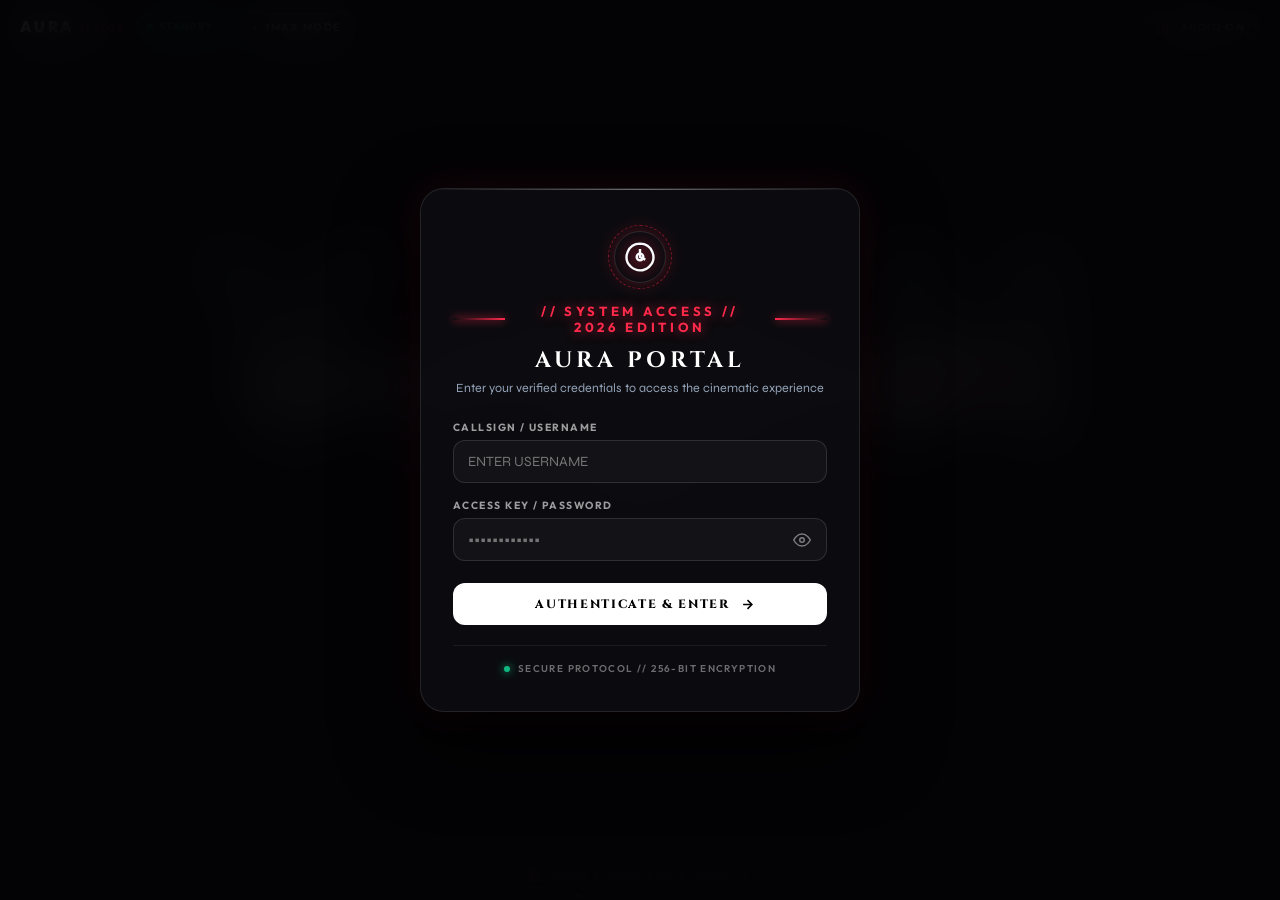
==== templates/index.html @ c71e0f99 "fix(video): preload complete 100% video blob into RAM before playback and add unmuted tap-to-play" ====
<!DOCTYPE html>
<html lang="en">
<head>
    <meta charset="UTF-8">
    <meta name="viewport" content="width=device-width, initial-scale=1.0, maximum-scale=1.0, user-scalable=no, viewport-fit=cover">
    <title>HAPPY BIRTHDAY YASH // NEXT LEVEL UI/UX</title>
    
    <!-- Mobile Status Bar & Fullscreen Meta -->
    <meta name="theme-color" content="#000000">
    <meta name="apple-mobile-web-app-capable" content="yes">
    <meta name="apple-mobile-web-app-status-bar-style" content="black-translucent">
    <meta name="format-detection" content="telephone=no">

    <!-- Cache Control -->
    <meta http-equiv="Cache-Control" content="no-cache, no-store, must-revalidate">
    <meta http-equiv="Pragma" content="no-cache">
    <meta http-equiv="Expires" content="0">

    <!-- Premium Luxury & Cinematic Fonts -->
    <link rel="preconnect" href="https://fonts.googleapis.com">
    <link rel="preconnect" href="https://fonts.gstatic.com" crossorigin>
    <link href="https://fonts.googleapis.com/css2?family=Cinzel+Decorative:wght@700;900&family=Cinzel:wght@600;700;800;900&family=Montserrat:wght@300;400;500;600;700;800;900&family=Outfit:wght@600;700;800;900&family=Space+Grotesk:wght@400;500;600;700&family=Syncopate:wght@400;700&family=Syne:wght@700;800&display=swap" rel="stylesheet">
    <link rel="stylesheet" href="/static/css/style.css?v=4.8">
</head>
<body class="theme-crimson">
    <!-- Theatrical Letterbox Matte Bars (Expands on IMAX Mode) -->
    <div class="imax-matte-top" id="imaxMatteTop"></div>
    <div class="imax-matte-bottom" id="imaxMatteBottom"></div>

    <!-- Cinematic 35mm Analog Film Grain Overlay -->
    <div class="cinematic-grain-overlay"></div>

    <!-- Cinematic VFX Particles Canvas (Floating Embers, Touch Trails, Fireworks & Supernova) -->
    <canvas id="vfxCanvas"></canvas>

    <!-- Dark Vignette & Ambient Spotlight -->
    <div class="ambient-spotlight" id="ambientSpotlight"></div>
    <div class="anamorphic-flare" id="anamorphicFlare"></div>
    <div class="screen-vignette"></div>

    <!-- Supernova Flash Overlay -->
    <div class="supernova-flash" id="supernovaFlash"></div>

    <!-- HEADER CONTROL STRIP -->
    <header class="cinema-header-strip">
        <div class="header-top-row">
            <div class="header-left">
                <div class="cinema-brand">
                    <span class="brand-title">AURA</span>
                    <span class="brand-sub">// 2026</span>
                </div>
                <div class="live-status-pill">
                    <span class="status-dot"></span>
                    <span class="status-text">STANDBY</span>
                </div>
                <button class="cinema-control-btn btn-imax" id="fullscreenBtn" title="Toggle IMAX Theatrical Immersion">
                    <span class="imax-spark">✦</span>
                    <span id="fullscreenLabel">IMAX MODE</span>
                </button>
            </div>

            <div class="header-right">
                <button class="cinema-control-btn btn-audio" id="soundToggleBtn" title="Toggle Cinematic Sound">
                    <span class="sound-wave-icon">
                        <span></span><span></span><span></span><span></span>
                    </span>
                    <span id="soundLabel">AUDIO ON</span>
                </button>
            </div>
        </div>

        <div class="header-center" id="authControls" style="display: none;">
            <div class="user-chip" id="userChip">
                <span class="user-chip-dot"></span>
                <span id="userChipName">YASH</span>
            </div>
            <button class="cinema-control-btn btn-studio" id="adminStudioBtn" style="display: none;" title="Open Yash Studio CMS">
                <span class="pulse-spark">✦</span>
                <span>⚙ STUDIO</span>
            </button>
            <button class="cinema-control-btn btn-view-replies" id="adminViewRepliesBtn" style="display: none;" title="View Glory's Replies with Uploaded Memories">
                <span class="pulse-spark">📬</span>
                <span>REPLIES (<span id="headerRepliesCount">0</span>)</span>
            </button>
            <button class="cinema-control-btn btn-login-logs" id="adminLoginLogsBtn" style="display: none;" title="View Verified Login Activity & Timestamps">
                <span class="pulse-spark">🔒</span>
                <span>LOGINS</span>
            </button>
            <button class="cinema-control-btn btn-feedback-ratings" id="adminFeedbackBtn" style="display: none;" title="View Ratings & Feedback">
                <span class="pulse-spark">★</span>
                <span>RATINGS</span>
            </button>
            <button class="cinema-control-btn btn-reply" id="gloryReplyBtn" style="display: none;" title="Reply to Yash">
                <span class="pulse-spark">💌</span>
                <span>REPLY TO YASH</span>
            </button>
            <button class="cinema-control-btn btn-feedback" id="gloryFeedbackBtn" style="display: none;" title="Rate Experience & Feedback">
                <span class="pulse-spark">★</span>
                <span>FEEDBACK</span>
            </button>
            <div class="presence-radar-badge" id="adminPresenceBadge" style="display: none;" title="Real-time Glory Online Activity">
                <span class="presence-radar-dot"></span>
                <span class="presence-radar-text" id="adminPresenceText">Glory is viewing Chapter 01</span>
            </div>
            <a href="/keepsake" target="_blank" class="cinema-control-btn btn-keepsake" id="adminKeepsakeBtn" style="display: none; text-decoration: none;" title="Export Luxury Printable Storybook">
                <span class="pulse-spark">📖</span>
                <span>KEEPSAKE</span>
            </a>
            <button class="cinema-control-btn btn-logout" id="logoutBtn" title="Log Out">
                <span>⎋ EXIT</span>
            </button>
        </div>
    </header>

    <!-- MAIN SCENE -->
    <main class="scene-container" id="sceneContainer">
        <!-- Giant Matte Graphite Typography (Blazes into golden glory on Supernova!) -->
        <div class="giant-backdrop-text" id="giantBackdrop">
            <span class="giant-word" id="giantWord">YASH</span>
        </div>

        <!-- Foreground High-Impact Cinematic Layer -->
        <div class="foreground-content" id="foregroundContent">
            <!-- Top Cyber Red Trim Accent Line -->
            <div class="cyber-accent-bar">
                <span class="theme-line red-line"></span>
                <span class="cyber-badge" id="topBadgeText">NEXT LEVEL UI / UX</span>
                <span class="theme-line red-line"></span>
            </div>

            <!-- Primary Headline -->
            <h2 class="sub-headline">
                <span class="word" id="headlineWord1">HAPPY</span>
                <span class="word" id="headlineWord2">BIRTHDAY</span>
            </h2>

            <!-- Typing Paragraph Box (Types then smoothly collapses) -->
            <div class="typing-container" id="typingContainer">
                <div class="typed-message-wrapper">
                    <span class="typed-text" id="typedText" data-text="Wishing you a year of limitless innovation, relentless growth, and next-level milestones. Keep pushing the boundaries of excellence, YASH."></span><span class="typing-cursor"></span>
                </div>
                <div class="laser-trim"></div>
            </div>

            <!-- Chapter Journey Stage (With Cinematic Staged Animation) -->
            <div class="chapter-stage" id="chapterStage">
                <!-- Staged Progress Dots (4-Dot Windowed Track with Dynamic Laser Runner Spark) -->
                <div class="backdrop-dots-track-wrap">
                    <button type="button" class="dots-page-nav-btn prev-btn" id="dotsPrevBtn" style="display: none;" title="Previous 4 cards">‹</button>
                    <div class="backdrop-dots-track" id="backdropDots">
                        <div class="track-line-bg"></div>
                        <div class="track-line-active" id="trackLineActive"></div>
                        <div class="track-spark-runner" id="trackSparkRunner"></div>

                        <div class="b-dots-container" id="dotsContainer">
                            <!-- Populated dynamically via JS 4-dot window -->
                            <span class="b-dot active" data-step="0">
                                <span class="b-dot-num">01</span>
                                <span class="b-dot-ripple"></span>
                            </span>
                            <span class="b-dot" data-step="1">
                                <span class="b-dot-num">02</span>
                                <span class="b-dot-ripple"></span>
                            </span>
                            <span class="b-dot" data-step="2">
                                <span class="b-dot-num">03</span>
                                <span class="b-dot-ripple"></span>
                            </span>
                            <span class="b-dot" data-step="3">
                                <span class="b-dot-num">04</span>
                                <span class="b-dot-ripple"></span>
                            </span>
                        </div>
                    </div>
                    <button type="button" class="dots-page-nav-btn next-btn" id="dotsNextBtn" style="display: none;" title="Next 4 cards">›</button>
                </div>
                <div class="dots-page-pill" id="dotsPageIndicator" style="display: none;">01 – 04 / 04</div>

                <!-- Pure Cinematic Chapter Card with Holographic Laser Sheen -->
                <div class="chapter-card-outer" id="cardOuter">
                    <div class="card-holo-sheen" id="cardHoloSheen"></div>
                    <div class="chapter-card" id="chapterCard">
                        <div class="chapter-meta">
                            <span class="chapter-badge" id="cardStepBadge">// CHAPTER 01</span>
                            <span class="chapter-counter" id="cardStepCounter">01 / 04</span>
                        </div>

                        <!-- Scramble Decoder Title -->
                        <h3 class="chapter-title" id="cardStepTitle" data-original="THE VISIONARY">THE VISIONARY</h3>
                        
                        <p class="chapter-body" id="cardStepBody">
                            Every masterpiece begins with bold vision. Your creativity, relentless drive, and dedication to excellence transform ideas into reality. Keep dreaming big, YASH.
                        </p>

                        <!-- Attached Media Trigger Button (Never auto-plays: click to show image/audio/video) -->
                        <div class="card-media-trigger-wrap" id="cardMediaTriggerWrap" style="display: none;">
                            <button class="btn-card-media" id="cardMediaBtn">
                                <span class="media-btn-pulse"></span>
                                <span class="media-btn-icon" id="cardMediaIcon">👁</span>
                                <span class="media-btn-text" id="cardMediaLabel">SHOW IMAGE</span>
                            </button>
                        </div>

                        <!-- Interactive Supernova Ignite Button (Revealed on Finale Chapter) -->
                        <div class="supernova-ignite-wrap" id="igniteWrap" style="display: none;">
                            <button class="btn-supernova" id="supernovaBtn">
                                <span class="supernova-glow-ring"></span>
                                <span class="supernova-sparkle">✦</span>
                                <span>IGNITE CELEBRATION</span>
                                <span class="supernova-sparkle">✦</span>
                            </button>
                            <button type="button" class="btn-curtain-call" id="curtainCallBtn" title="Play Post-Credits Theatrical Roll">
                                <span>🎬 POST-CREDITS SCENE</span>
                            </button>
                        </div>

                        <!-- Secret Personal Letter Drawer Trigger -->
                        <div class="card-secret-note-wrap" id="cardSecretNoteWrap" style="display: none;">
                            <button type="button" class="btn-card-secret-note" id="cardSecretNoteBtn">
                                <span class="secret-note-icon">📜</span>
                                <span>READ PERSONAL LETTER</span>
                                <span class="secret-note-chevron">▲</span>
                            </button>
                        </div>

                        <!-- Precision Theme Laser Trim -->
                        <div class="laser-trim"></div>

                        <!-- Clean Action Row with Next Button -->
                        <div class="chapter-actions">
                            <button class="btn-step-nav btn-prev" id="prevStepBtn" style="visibility: hidden;">
                                <svg width="14" height="14" viewBox="0 0 24 24" fill="none" stroke="currentColor" stroke-width="2.5"><path d="M19 12H5M12 19l-7-7 7-7"/></svg>
                                <span>Back</span>
                            </button>
                            <button class="btn-step-nav btn-next" id="nextStepBtn">
                                <span id="nextBtnText">Next Chapter</span>
                                <svg width="14" height="14" viewBox="0 0 24 24" fill="none" stroke="currentColor" stroke-width="2.5"><path d="M5 12h14M12 5l7 7-7 7"/></svg>
                            </button>
                        </div>

                        <!-- Dedicated Below-Card Actions for Viewer (Glory) -->
                        <div class="card-reply-trigger-wrap" id="cardReplyTriggerWrap" style="display: none;">
                            <button class="btn-card-reply" id="cardReplyBtn" title="Send a wish or message to Yash about this memory">
                                <span class="reply-sparkle">💌</span>
                                <span id="cardReplyBtnLabel">Reply to Yash on this Memory</span>
                            </button>
                            <button class="btn-card-feedback" id="cardFeedbackBtn" title="Rate this cinematic journey and leave feedback">
                                <span class="reply-sparkle">★</span>
                                <span>Rate Experience</span>
                            </button>
                        </div>
                    </div>
                </div>
            </div>

            <!-- Specs & Details -->
            <div class="cinematic-specs">
                <span class="spec-pill" id="specPill1">CINEMATIC EDITION</span>
                <span class="spec-dot" id="specDot">•</span>
                <span class="spec-pill" id="specPill2">LEVEL 2026</span>
            </div>
        </div>

        <!-- Mobile Touch Interaction Hint -->
        <div class="mobile-touch-hint" id="touchHint">
            <span class="touch-dot"></span>
            <span>TOUCH & DRAG FOR STARDUST</span>
        </div>
    </main>

    <!-- ========================================================================== -->
    <!-- 1. CINEMATIC LOGIN PORTAL MODAL                                            -->
    <!-- ========================================================================== -->
    <div class="portal-overlay" id="loginModal">
        <div class="portal-card" id="loginCard">
            <div class="portal-card-sheen"></div>
            
            <div class="portal-header">
                <div class="biometric-crest">
                    <div class="crest-ring-outer"></div>
                    <div class="crest-ring-inner"></div>
                    <svg class="crest-icon" width="32" height="32" viewBox="0 0 24 24" fill="none" stroke="currentColor" stroke-width="1.8">
                        <path d="M12 2a10 10 0 0 0-7.07 17.07l.07.07A10 10 0 0 0 12 22a10 10 0 0 0 7-2.86l.07-.07A10 10 0 0 0 12 2z"/>
                        <path d="M12 6v6l4 2"/>
                        <circle cx="12" cy="12" r="2.5"/>
                    </svg>
                </div>
                <div class="cyber-accent-bar" style="margin-bottom: 10px;">
                    <span class="theme-line red-line"></span>
                    <span class="cyber-badge">// SYSTEM ACCESS // 2026 EDITION</span>
                    <span class="theme-line red-line"></span>
                </div>
                <h2 class="portal-title">AURA PORTAL</h2>
                <p class="portal-subtitle">Enter your verified credentials to access the cinematic experience</p>
            </div>

            <form id="loginForm" class="portal-form">
                <div class="form-group">
                    <label for="loginUsername">CALLSIGN / USERNAME</label>
                    <div class="input-glow-wrap">
                        <input type="text" id="loginUsername" placeholder="ENTER USERNAME" required autocomplete="username">
                        <span class="input-focus-line"></span>
                    </div>
                </div>

                <div class="form-group">
                    <label for="loginPassword">ACCESS KEY / PASSWORD</label>
                    <div class="input-glow-wrap password-wrap">
                        <input type="password" id="loginPassword" placeholder="••••••••••••" required autocomplete="current-password">
                        <button type="button" class="pwd-toggle-btn" id="pwdToggleBtn" title="Toggle password visibility" tabindex="-1">
                            <svg id="eyeOpenIcon" width="18" height="18" viewBox="0 0 24 24" fill="none" stroke="currentColor" stroke-width="2"><path d="M1 12s4-8 11-8 11 8 11 8-4 8-11 8-11-8-11-8z"/><circle cx="12" cy="12" r="3"/></svg>
                            <svg id="eyeSlashIcon" width="18" height="18" viewBox="0 0 24 24" fill="none" stroke="currentColor" stroke-width="2" style="display: none;"><path d="M17.94 17.94A10.07 10.07 0 0 1 12 20c-7 0-11-8-11-8a18.45 18.45 0 0 1 5.06-5.94M9.9 4.24A9.12 9.12 0 0 1 12 4c7 0 11 8 11 8a18.5 18.5 0 0 1-2.16 3.19m-6.72-1.07a3 3 0 1 1-4.24-4.24M1 1l22 22"/></svg>
                        </button>
                        <span class="input-focus-line"></span>
                    </div>
                </div>

                <div class="form-error-msg" id="loginErrorMsg" style="display: none;"></div>

                <button type="submit" class="btn-portal-submit" id="loginSubmitBtn">
                    <span class="btn-glow-layer"></span>
                    <span>AUTHENTICATE & ENTER</span>
                    <svg width="15" height="15" viewBox="0 0 24 24" fill="none" stroke="currentColor" stroke-width="2.5"><path d="M5 12h14M12 5l7 7-7 7"/></svg>
                </button>
            </form>

            <div class="portal-security-badge">
                <span class="security-dot"></span>
                <span>SECURE PROTOCOL // 256-BIT ENCRYPTION</span>
            </div>
        </div>
    </div>

    <!-- ========================================================================== -->
    <!-- 2. ADMIN STUDIO CMS DRAWER (YASH)                                          -->
    <!-- ========================================================================== -->
    <div class="studio-drawer-backdrop" id="adminDrawerBackdrop">
        <aside class="studio-drawer" id="adminDrawer">
            <div class="studio-drawer-header">
                <div class="drawer-heading">
                    <span class="cyber-badge">// CONTROL STATION</span>
                    <h3 class="studio-title">⚙ YASH ADMIN STUDIO</h3>
                </div>
                <button class="btn-drawer-close" id="adminDrawerCloseBtn" title="Close Studio">✕</button>
            </div>

            <!-- Studio Tabs Navigation -->
            <nav class="studio-nav">
                <button class="studio-tab-btn active" data-tab="tabTexts">
                    <span>General Texts</span>
                </button>
                <button class="studio-tab-btn" data-tab="tabChapters">
                    <span>Dot Cards & Media</span>
                </button>
                <button class="studio-tab-btn" data-tab="tabReplies">
                    <span>Glory's Replies</span>
                    <span class="tab-badge-counter" id="repliesBadgeCount">0</span>
                </button>
                <button class="studio-tab-btn" data-tab="tabLogs">
                    <span>Login History</span>
                    <span class="tab-badge-counter" id="logsBadgeCount">0</span>
                </button>
                <button class="studio-tab-btn" data-tab="tabFeedback">
                    <span>Feedback & Ratings</span>
                    <span class="tab-badge-counter" id="feedbackBadgeCount">0</span>
                </button>
            </nav>

            <div class="studio-tab-content">
                <!-- TAB 1: General Texts -->
                <section class="tab-pane active" id="tabTexts">
                    <form id="adminTextsForm">
                        <div class="form-group">
                            <label>HEADLINE WORD 1</label>
                            <input type="text" id="adminHeadline1" placeholder="HAPPY">
                        </div>
                        <div class="form-group">
                            <label>HEADLINE WORD 2</label>
                            <input type="text" id="adminHeadline2" placeholder="BIRTHDAY">
                        </div>
                        <div class="form-group">
                            <label>GIANT BACKDROP NAME / WORD</label>
                            <input type="text" id="adminGiantWord" placeholder="YASH">
                        </div>
                        <div class="form-group">
                            <label>TOP CYBER BADGE</label>
                            <input type="text" id="adminTopBadge" placeholder="NEXT LEVEL UI / UX">
                        </div>
                        <div class="form-group">
                            <label>TYPEWRITER PARAGRAPH MESSAGE</label>
                            <textarea id="adminTypingText" rows="4" placeholder="Wishing you a year of limitless innovation..."></textarea>
                        </div>
                        <button type="submit" class="btn-studio-save">
                            <span>💾 SAVE SITE TEXTS</span>
                        </button>
                    </form>
                </section>

                <!-- TAB 2: Dot Cards & Media Upload -->
                <section class="tab-pane" id="tabChapters">
                    <div class="chapter-selector-wrapper">
                        <button type="button" class="btn-chapter-nav" id="studioPrevPageBtn" title="Previous 4 cards">‹</button>
                        <div class="chapter-selector-bar" id="chapterSelectorBar">
                            <!-- Populated dynamically via JS: 4 cards at a time -->
                        </div>
                        <button type="button" class="btn-chapter-nav" id="studioNextPageBtn" title="Next 4 cards">›</button>
                        <button type="button" class="btn-add-chapter" id="addChapterBtn" title="Add a new milestone chapter card">
                            <span>+ ADD CARD</span>
                        </button>
                    </div>
                    <div class="studio-page-pill" id="studioPageIndicator">CARDS 01 – 04 / 04</div>

                    <!-- Dedicated Chapter Position & Reorder Panel -->
                    <div class="chapter-reorder-box">
                        <div class="reorder-header">
                            <div class="reorder-title">
                                <span class="reorder-icon">⇄</span>
                                <span>MODIFY CARD POSITION / ORDER</span>
                            </div>
                            <span class="reorder-status-badge" id="reorderCurrentBadge">CURRENT: POSITION 01</span>
                        </div>
                        <p class="reorder-desc">
                            Change this chapter's sequence in the journey (e.g. move Card 04 to Position 07). All intermediate chapters will automatically re-index.
                        </p>
                        <div class="reorder-action-row">
                            <div class="reorder-step-nav-row">
                                <button type="button" class="btn-reorder-step" id="btnMoveCardEarlier" title="Shift 1 position earlier">
                                    ◀ MOVE EARLIER
                                </button>
                                <button type="button" class="btn-reorder-step" id="btnMoveCardLater" title="Shift 1 position later">
                                    MOVE LATER ▶
                                </button>
                            </div>
                            <div class="reorder-target-nav-row">
                                <div class="reorder-select-wrap">
                                    <label for="adminCardTargetPosition">TO:</label>
                                    <select id="adminCardTargetPosition" class="admin-reorder-select">
                                        <!-- Populated dynamically via JS -->
                                    </select>
                                </div>
                                <button type="button" class="btn-reorder-apply" id="btnApplyCardReorder">
                                    <span>⇄ APPLY MOVE</span>
                                </button>
                            </div>
                        </div>
                    </div>

                    <form id="adminChapterForm">
                        <input type="hidden" id="adminCurrentStepIndex" value="0">
                        <div class="form-group">
                            <label>CARD BADGE</label>
                            <input type="text" id="adminCardBadge" placeholder="// CHAPTER 01">
                        </div>
                        <div class="form-group">
                            <label>CARD COUNTER</label>
                            <input type="text" id="adminCardCounter" placeholder="01 / 04">
                        </div>
                        <div class="form-group">
                            <label>CARD TITLE</label>
                            <input type="text" id="adminCardTitle" placeholder="THE VISIONARY">
                        </div>
                        <div class="form-group">
                            <label>CARD BODY MESSAGE</label>
                            <textarea id="adminCardBody" rows="4" placeholder="Card message..."></textarea>
                        </div>
                        <div class="form-group">
                            <label>THEME ACCENT</label>
                            <select id="adminCardTheme">
                                <option value="theme-crimson">Crimson Red (#ff2a4b)</option>
                                <option value="theme-gold">Radiant Gold (#ffd700)</option>
                                <option value="theme-cyan">Electric Cyan (#00f2fe)</option>
                                <option value="theme-aurora">Supernova Aurora (#a855f7)</option>
                                <option value="theme-emerald">Matrix Emerald (#10b981)</option>
                                <option value="theme-amber">Solar Flare Amber (#f97316)</option>
                                <option value="theme-rose">Cosmic Rose (#f43f5e)</option>
                                <option value="theme-ice">Glacial Frost (#38bdf8)</option>
                                <option value="theme-violet">Ultra Violet (#8b5cf6)</option>
                                <option value="theme-silver">Obsidian Platinum (#e2e8f0)</option>
                                <option value="theme-lime">Electric Cyber Lime (#84cc16)</option>
                                <option value="theme-magenta">Cosmic Hyper Magenta (#d946ef)</option>
                                <option value="theme-sunset">Molten Sunset Tangerine (#ff5722)</option>
                                <option value="theme-teal">Deep Aquamarine Teal (#14b8a6)</option>
                                <option value="theme-indigo">Galactic Deep Indigo (#6366f1)</option>
                                <option value="theme-coral">Prismatic Radiant Coral (#fb7185)</option>
                                <option value="theme-mint">Hyper Neon Mint (#2dd4bf)</option>
                                <option value="theme-copper">Molten Imperial Bronze (#d97706)</option>
                            </select>
                            <div class="theme-swatches-grid" id="themeSwatchesGrid" title="Click a color swatch to select theme">
                                <button type="button" class="theme-swatch-btn" data-theme="theme-crimson" style="--swatch-color:#ff2a4b;" title="Crimson Red"></button>
                                <button type="button" class="theme-swatch-btn" data-theme="theme-gold" style="--swatch-color:#ffd700;" title="Radiant Gold"></button>
                                <button type="button" class="theme-swatch-btn" data-theme="theme-cyan" style="--swatch-color:#00f2fe;" title="Electric Cyan"></button>
                                <button type="button" class="theme-swatch-btn" data-theme="theme-aurora" style="--swatch-color:#a855f7;" title="Supernova Aurora"></button>
                                <button type="button" class="theme-swatch-btn" data-theme="theme-emerald" style="--swatch-color:#10b981;" title="Matrix Emerald"></button>
                                <button type="button" class="theme-swatch-btn" data-theme="theme-amber" style="--swatch-color:#f97316;" title="Solar Flare Amber"></button>
                                <button type="button" class="theme-swatch-btn" data-theme="theme-rose" style="--swatch-color:#f43f5e;" title="Cosmic Rose"></button>
                                <button type="button" class="theme-swatch-btn" data-theme="theme-ice" style="--swatch-color:#38bdf8;" title="Glacial Frost"></button>
                                <button type="button" class="theme-swatch-btn" data-theme="theme-violet" style="--swatch-color:#8b5cf6;" title="Ultra Violet"></button>
                                <button type="button" class="theme-swatch-btn" data-theme="theme-silver" style="--swatch-color:#e2e8f0;" title="Obsidian Platinum"></button>
                                <button type="button" class="theme-swatch-btn" data-theme="theme-lime" style="--swatch-color:#84cc16;" title="Electric Cyber Lime"></button>
                                <button type="button" class="theme-swatch-btn" data-theme="theme-magenta" style="--swatch-color:#d946ef;" title="Cosmic Hyper Magenta"></button>
                                <button type="button" class="theme-swatch-btn" data-theme="theme-sunset" style="--swatch-color:#ff5722;" title="Molten Sunset Tangerine"></button>
                                <button type="button" class="theme-swatch-btn" data-theme="theme-teal" style="--swatch-color:#14b8a6;" title="Deep Aquamarine Teal"></button>
                                <button type="button" class="theme-swatch-btn" data-theme="theme-indigo" style="--swatch-color:#6366f1;" title="Galactic Deep Indigo"></button>
                                <button type="button" class="theme-swatch-btn" data-theme="theme-coral" style="--swatch-color:#fb7185;" title="Prismatic Radiant Coral"></button>
                                <button type="button" class="theme-swatch-btn" data-theme="theme-mint" style="--swatch-color:#2dd4bf;" title="Hyper Neon Mint"></button>
                                <button type="button" class="theme-swatch-btn" data-theme="theme-copper" style="--swatch-color:#d97706;" title="Molten Imperial Bronze"></button>
                            </div>
                        </div>

                        <!-- Media Attachment Box with Live Visual Preview -->
                        <div class="media-upload-box">
                            <label class="media-box-label">ATTACHED MEDIA (IMAGE / VIDEO / AUDIO)</label>
                            <div class="current-media-status" id="currentMediaStatus">
                                <span class="status-indicator">●</span>
                                <span id="currentMediaText">No media attached</span>
                            </div>

                            <!-- Live In-Editor Media Preview -->
                            <div class="editor-media-preview-wrap" id="editorMediaPreviewWrap" style="display: none;">
                                <div class="editor-preview-frame">
                                    <img id="editorImagePreview" src="" alt="Photo Preview" style="display: none;">
                                    <video id="editorVideoPreview" controls playsinline preload="metadata" style="display: none;"></video>
                                    <div class="editor-audio-preview" id="editorAudioPreviewBox" style="display: none;">
                                        <span class="audio-note-icon">♫</span>
                                        <audio id="editorAudioPreview" controls preload="metadata"></audio>
                                    </div>
                                </div>
                            </div>
                            
                            <div class="upload-actions">
                                <label class="btn-file-picker">
                                    <span>📁 CHOOSE FILE (PHOTO / VIDEO / AUDIO)</span>
                                    <input type="file" id="adminFileInput" accept="image/*,video/*,audio/*" style="display: none;">
                                </label>
                                <button type="button" class="btn-media-remove" id="adminRemoveMediaBtn" style="display: none;">
                                    <span>✕ DETACH MEDIA</span>
                                </button>
                            </div>
                            <div class="upload-progress-bar" id="uploadProgress" style="display: none;">
                                <div class="upload-progress-fill" id="uploadProgressFill"></div>
                            </div>
                        <!-- Canvas Atmosphere Preset -->
                        <div class="form-group">
                            <label for="adminAtmosphereSelect">ATMOSPHERE CANVAS PRESET</label>
                            <select id="adminAtmosphereSelect" class="studio-input">
                                <option value="default">Default (Classic Theatrical Embers)</option>
                                <option value="cosmic">Cosmic (Stardust Trails & Nebulae)</option>
                                <option value="petals">Petals (Falling Rose & Gold Petals)</option>
                                <option value="fireworks">Celebration (Radial Festive Fireworks)</option>
                            </select>
                        </div>

                        <!-- Secret Personal Letter / Reflection -->
                        <div class="form-group">
                            <label for="adminSecretNote">SECRET PERSONAL LETTER / REFLECTION (OPTIONAL)</label>
                            <textarea id="adminSecretNote" class="studio-input" rows="3" placeholder="A hidden heartfelt message revealed when Glory clicks 'Read Personal Letter'..."></textarea>
                        </div>

                        <!-- Special Feature Toggles: Mystery Blur & Draft Mode -->
                        <div class="form-group-checkboxes" style="display: flex; flex-direction: column; gap: 10px; margin-bottom: 18px; padding: 12px 14px; background: rgba(255,255,255,0.03); border: 1px solid rgba(255,255,255,0.08); border-radius: 8px;">
                            <label style="display: flex; align-items: center; gap: 10px; cursor: pointer; font-size: 0.82rem; color: #e2e8f0;">
                                <input type="checkbox" id="adminSecretBlurredCheckbox" style="accent-color: #ffd700; width: 16px; height: 16px;">
                                <span>✨ Enable "Scratch-to-Reveal" Frosted Blur on Media</span>
                            </label>
                            <label style="display: flex; align-items: center; gap: 10px; cursor: pointer; font-size: 0.82rem; color: #e2e8f0;">
                                <input type="checkbox" id="adminDraftCheckbox" style="accent-color: #ffd700; width: 16px; height: 16px;">
                                <span>🔒 Draft Mode (Keep hidden from Glory until published)</span>
                            </label>
                        </div>

                        <div class="chapter-form-actions">
                            <button type="submit" class="btn-studio-save">
                                <span>💾 SAVE CARD</span>
                            </button>
                            <button type="button" class="btn-studio-delete" id="adminDeleteChapterBtn" title="Delete this card">
                                <span>🗑 DELETE CARD</span>
                            </button>
                        </div>
                    </form>
                </section>

                <!-- TAB 3: Glory's Replies Inbox -->
                <section class="tab-pane" id="tabReplies">
                    <div class="replies-header">
                        <span class="cyber-badge">// INBOX</span>
                        <div style="display: flex; gap: 6px;">
                            <button type="button" class="btn-refresh-replies" id="refreshRepliesBtn">↺ REFRESH</button>
                            <button type="button" class="btn-clear-replies" id="drawerClearRepliesBtn" title="Clear all message transmissions">🗑 CLEAR</button>
                        </div>
                    </div>
                    <div class="replies-list" id="adminRepliesList">
                        <div class="empty-replies">Loading messages...</div>
                    </div>
                </section>

                <!-- TAB 4: Login Activity & History -->
                <section class="tab-pane" id="tabLogs">
                    <div class="replies-header">
                        <span class="cyber-badge">// ACCESS LOGS</span>
                        <div style="display: flex; gap: 6px;">
                            <button type="button" class="btn-refresh-replies" id="refreshDrawerLogsBtn">↺ REFRESH</button>
                            <button type="button" class="btn-clear-replies" id="drawerClearLogsBtn" title="Clear all login audit logs">🗑 CLEAR</button>
                        </div>
                    </div>
                    <div class="replies-list" id="drawerLoginLogsList">
                        <div class="empty-replies">Loading login logs...</div>
                    </div>
                </section>

                <!-- TAB 5: 5-Star Feedback & Question Manager -->
                <section class="tab-pane" id="tabFeedback">
                    <div class="replies-header">
                        <span class="cyber-badge">// VIEWER RATINGS & FEEDBACK</span>
                        <button type="button" class="btn-refresh-replies" id="refreshDrawerFeedbackBtn">↺ REFRESH</button>
                    </div>

                    <!-- Active Question & Question Creator -->
                    <div style="margin-bottom: 18px; background: rgba(255,255,255,0.03); border: 1px solid rgba(255,255,255,0.08); border-radius: 12px; padding: 14px;">
                        <label style="font-family: var(--font-tech); font-size: 0.65rem; color: #f59e0b; font-weight: 700; letter-spacing: 0.12em; display: block; margin-bottom: 6px;">
                            CURRENT ACTIVE QUESTION FOR VIEWER
                        </label>
                        <div id="drawerActiveQuestionText" style="font-family: var(--font-heading); font-size: 0.88rem; color: #fff; margin-bottom: 14px; font-weight: 600; line-height: 1.4;">
                            Loading active question...
                        </div>

                        <form id="adminNewQuestionForm">
                            <div class="form-group" style="margin-bottom: 8px;">
                                <label style="font-size: 0.62rem; color: rgba(255,255,255,0.5);">CREATE / UPDATE VIEWER QUESTION</label>
                                <input type="text" id="adminNewQuestionInput" placeholder="e.g. How much did you enjoy this surprise?" required>
                            </div>
                            <button type="submit" class="btn-post-question" id="adminPublishQuestionBtn">
                                <span>✦ PUBLISH QUESTION</span>
                            </button>
                        </form>
                    </div>

                    <!-- Feedback Stats Overview -->
                    <div class="feedback-stats-grid" id="drawerFeedbackStats">
                        <div class="feedback-stat-card">
                            <div class="feedback-stat-num" id="drawerAvgRating">0.0 ★</div>
                            <div class="feedback-stat-label">AVERAGE RATING</div>
                        </div>
                        <div class="feedback-stat-card">
                            <div class="feedback-stat-num" id="drawerTotalFeedbackCount">0</div>
                            <div class="feedback-stat-label">TOTAL RATINGS</div>
                        </div>
                    </div>

                    <div class="replies-list" id="drawerFeedbackList">
                        <div class="empty-replies">Loading feedback submissions...</div>
                    </div>
                </section>
            </div>
        </aside>
    </div>

    <!-- ========================================================================== -->
    <!-- 3. GLORY'S WISH & REPLY MODAL                                              -->
    <!-- ========================================================================== -->
    <div class="modal-backdrop" id="replyModal" style="display: none;">
        <div class="modal-box reply-box">
            <div class="portal-card-sheen"></div>
            <div class="modal-header">
                <div class="cyber-accent-bar" style="margin-bottom: 8px;">
                    <span class="theme-line red-line"></span>
                    <span class="cyber-badge">// SECURE TRANSMISSION</span>
                    <span class="theme-line red-line"></span>
                </div>
                <h3 class="modal-title">WISH & REPLY TO YASH</h3>
                <p class="modal-subtitle">Your message will be sent directly to Yash's admin studio</p>
                <button class="btn-modal-close" id="replyModalCloseBtn">✕</button>
            </div>
            
            <form id="gloryReplyForm">
                <div class="form-group">
                    <label>SENDER</label>
                    <input type="text" id="glorySenderName" value="Glory" readonly class="input-readonly">
                </div>
                <div class="form-group reply-card-context-wrap" id="replyCardContextWrap" style="display: none;">
                    <label>REGARDING MILESTONE</label>
                    <div class="reply-context-pill">
                        <span class="context-tag" id="replyContextTag">// CHAPTER 01</span>
                        <span class="context-title" id="replyContextTitle">THE VISIONARY</span>
                    </div>
                    <input type="hidden" id="gloryChapterIndex" value="">
                    <input type="hidden" id="gloryChapterTitle" value="">
                </div>
                <div class="form-group">
                    <label>YOUR BIRTHDAY WISH / MESSAGE FOR YASH</label>
                    <textarea id="gloryMessageText" rows="4" placeholder="Write your heartfelt message, memory, or wish for Yash here..." required></textarea>
                </div>

                <!-- Voice Note Audio Recorder -->
                <div class="voice-note-recorder-panel" id="voiceRecorderPanel">
                    <div class="voice-recorder-header">
                        <span>🎙 VOICE NOTE WISH (OPTIONAL)</span>
                        <span class="voice-duration-label" id="voiceDurationLabel" style="display: none;">00:00</span>
                    </div>
                    <div class="voice-recorder-controls">
                        <button type="button" class="btn-record-voice" id="recordVoiceBtn">
                            <span class="record-pulse-dot"></span>
                            <span id="recordVoiceBtnLabel">Tap to Record Voice Note</span>
                        </button>
                        <button type="button" class="btn-cancel-voice" id="cancelVoiceBtn" style="display: none;">✕ Discard</button>
                    </div>
                    <div class="voice-preview-wrap" id="voicePreviewWrap" style="display: none;">
                        <audio id="voiceAudioPreview" controls class="voice-audio-element"></audio>
                    </div>
                    <input type="hidden" id="gloryVoiceUrl" value="">
                </div>

                <button type="submit" class="btn-portal-submit" id="glorySubmitBtn">
                    <span class="btn-glow-layer"></span>
                    <span>TRANSMIT TO YASH</span>
                    <svg width="15" height="15" viewBox="0 0 24 24" fill="none" stroke="currentColor" stroke-width="2.5"><path d="M22 2L11 13M22 2l-7 20-4-9-9-4 20-7z"/></svg>
                </button>
            </form>
        </div>
    </div>

    <!-- ========================================================================== -->
    <!-- 4. CINEMA MEDIA LIGHTBOX / PLAYER MODAL                                    -->
    <!-- ========================================================================== -->
    <div class="modal-backdrop media-lightbox-backdrop" id="mediaModal" style="display: none;">
        <div class="modal-box media-lightbox-box">
            <div class="modal-header media-box-header">
                <div class="media-title-group">
                    <span class="cyber-badge" id="mediaBadgeLabel">// MEMORY HIGHLIGHT</span>
                    <h3 class="media-title-text" id="mediaTitleText">CHAPTER MEDIA</h3>
                </div>
                <button class="btn-modal-close" id="mediaModalCloseBtn">✕ CLOSE</button>
            </div>

            <div class="media-viewport" id="mediaViewport">
                <!-- Image Container -->
                <div class="media-pane-image" id="mediaPaneImage" style="display: none;">
                    <!-- Mystery Scratch/Tap-to-Reveal Overlay -->
                    <div class="scratch-reveal-overlay" id="scratchRevealOverlay" style="display: none;">
                        <div class="scratch-reveal-content">
                            <span class="scratch-sparkle-icon">✨</span>
                            <span class="scratch-prompt-title">SURPRISE MEMORY</span>
                            <span class="scratch-prompt-sub">Tap anywhere to reveal</span>
                        </div>
                    </div>
                    <img id="lightboxImage" src="" alt="Memory Photograph">
                </div>

                <!-- Video Container -->
                <div class="media-pane-video" id="mediaPaneVideo" style="display: none;">
                    <!-- Full Video Pre-buffering Progress Overlay -->
                    <div class="video-preload-overlay" id="videoPreloadOverlay" style="display: none;">
                        <div class="video-preload-card">
                            <div class="preload-spinner-ring"></div>
                            <div class="preload-status-title">PRE-LOADING VIDEO MEMORY</div>
                            <div class="preload-progress-track">
                                <div class="preload-progress-fill" id="videoPreloadBar" style="width: 0%;"></div>
                            </div>
                            <div class="preload-stats-row">
                                <span id="videoPreloadPct">0%</span>
                                <span id="videoPreloadBytes">Buffering 100% into memory for zero loading...</span>
                            </div>
                            <button type="button" class="btn-preload-skip" id="videoSkipPreloadBtn">PLAY NOW (STREAMING) ⚡</button>
                        </div>
                    </div>

                    <!-- Tap To Play Overlay (Shown if unmuted autoplay is blocked by browser) -->
                    <button type="button" class="video-tap-to-play" id="videoTapToPlay" style="display: none;">
                        <div class="play-glow-circle">
                            <span class="play-triangle">▶</span>
                        </div>
                        <span class="play-label">CLICK TO PLAY WITH SOUND</span>
                    </button>

                    <video id="lightboxVideo" controls playsinline webkit-playsinline preload="auto">
                        <source id="lightboxVideoSrc" src="" type="video/mp4">
                        Your browser does not support the video tag.
                    </video>
                </div>

                <!-- Audio Container -->
                <div class="media-pane-audio" id="mediaPaneAudio" style="display: none;">
                    <div class="audio-disc-visualizer">
                        <div class="disc-glow-ring"></div>
                        <span class="audio-icon-glyph">♫</span>
                    </div>
                    <h4 class="audio-track-title" id="lightboxAudioTitle">Audio Message</h4>
                    <audio id="lightboxAudio" controls preload="metadata"></audio>
                </div>
            </div>
        </div>
    </div>

    <!-- ========================================================================== -->
    <!-- 5. ADMIN DEDICATED REPLIES & UPLOADED MEMORIES VIEWER MODAL                -->
    <!-- ========================================================================== -->
    <div class="modal-backdrop replies-modal-backdrop" id="adminRepliesModal" style="display: none;">
        <div class="modal-box replies-viewer-box">
            <div class="portal-card-sheen"></div>
            <div class="modal-header replies-viewer-header">
                <div class="media-title-group">
                    <div class="cyber-accent-bar" style="margin-bottom: 6px;">
                        <span class="theme-line red-line"></span>
                        <span class="cyber-badge">// TRANSMISSION LOG // SECURE INBOX</span>
                        <span class="theme-line red-line"></span>
                    </div>
                    <div class="replies-title-row">
                        <h3 class="media-title-text">📬 GLORY'S REPLIES & WISHES</h3>
                        <span class="replies-count-pill" id="repliesCountPill">0 TRANSMISSIONS</span>
                    </div>
                </div>
                <div class="replies-header-actions">
                    <button type="button" class="btn-refresh-replies" id="modalRefreshRepliesBtn" title="Fetch latest incoming transmissions">
                        <span class="btn-spin-icon">↺</span>
                        <span>REFRESH</span>
                    </button>
                    <button type="button" class="btn-clear-replies" id="modalClearRepliesBtn" title="Clear all message transmissions">
                        <span>🗑 CLEAR ALL</span>
                    </button>
                    <button class="btn-modal-close" id="adminRepliesModalCloseBtn">✕</button>
                </div>
            </div>

            <div class="rich-replies-container" id="richRepliesContainer">
                <div class="empty-replies">
                    <div class="radar-scan-box">
                        <div class="radar-sweep"></div>
                        <span class="radar-icon">📡</span>
                    </div>
                    <p class="radar-text">INITIALIZING INBOX SCAN...</p>
                </div>
            </div>
        </div>
    </div>

    <!-- ========================================================================== -->
    <!-- 6. ADMIN DEDICATED LOGIN ACTIVITY & AUDIT VIEWER MODAL                     -->
    <!-- ========================================================================== -->
    <div class="modal-backdrop logs-modal-backdrop" id="adminLogsModal" style="display: none;">
        <div class="modal-box logs-viewer-box">
            <div class="portal-card-sheen"></div>
            <div class="modal-header logs-viewer-header">
                <div class="media-title-group">
                    <div class="cyber-accent-bar" style="margin-bottom: 6px;">
                        <span class="theme-line red-line"></span>
                        <span class="cyber-badge">// SYSTEM SECURITY AUDIT // ACCESS HISTORY</span>
                        <span class="theme-line red-line"></span>
                    </div>
                    <div class="replies-title-row">
                        <h3 class="media-title-text">🔒 CALLSIGN LOGIN SESSIONS</h3>
                        <span class="logs-count-pill" id="logsCountPill">0 SESSIONS</span>
                    </div>
                </div>
                <div class="replies-header-actions">
                    <button type="button" class="btn-refresh-replies" id="modalRefreshLogsBtn" title="Refresh verified login history">
                        <span class="btn-spin-icon">↺</span>
                        <span>REFRESH</span>
                    </button>
                    <button type="button" class="btn-clear-replies" id="modalClearLogsBtn" title="Clear all login audit logs">
                        <span>🗑 CLEAR ALL</span>
                    </button>
                    <button class="btn-modal-close" id="adminLogsModalCloseBtn">✕</button>
                </div>
            </div>

            <div class="login-logs-container" id="loginLogsContainer">
                <div class="empty-replies">
                    <div class="radar-scan-box">
                        <div class="radar-sweep"></div>
                        <span class="radar-icon">📡</span>
                    </div>
                    <p class="radar-text">SCANNING LOGIN SESSIONS...</p>
                </div>
            </div>
        </div>
    </div>

    <!-- ========================================================================== -->
    <!-- 7. GLORY'S 5-STAR FEEDBACK & REVIEW MODAL                                  -->
    <!-- ========================================================================== -->
    <div class="modal-backdrop" id="feedbackModal" style="display: none;">
        <div class="modal-box feedback-box">
            <div class="portal-card-sheen"></div>
            <div class="modal-header">
                <div class="cyber-accent-bar" style="margin-bottom: 8px;">
                    <span class="theme-line red-line"></span>
                    <span class="cyber-badge">// SYSTEM FEEDBACK & RATINGS</span>
                    <span class="theme-line red-line"></span>
                </div>
                <h3 class="modal-title">RATE YOUR EXPERIENCE</h3>
                <p class="modal-subtitle">Your rating will be transmitted directly to Yash's Admin Dashboard</p>
                <button class="btn-modal-close" id="feedbackModalCloseBtn">✕</button>
            </div>

            <!-- Active Question Banner -->
            <div class="feedback-question-banner">
                <span class="banner-label">YASH ASKS YOU:</span>
                <span id="viewerFeedbackQuestionText">How would you rate this cinematic birthday journey and surprise for Yash?</span>
            </div>

            <form id="gloryFeedbackForm">
                <input type="hidden" id="feedbackQuestionId" value="1">
                <input type="hidden" id="selectedStarRating" value="0">

                <!-- 5 Interactive Stars Group (Initially Empty) -->
                <div class="star-rating-container">
                    <div class="star-rating-group" id="starRatingGroup">
                        <button type="button" class="star-btn" data-star="1" title="1 Star">★</button>
                        <button type="button" class="star-btn" data-star="2" title="2 Stars">★</button>
                        <button type="button" class="star-btn" data-star="3" title="3 Stars">★</button>
                        <button type="button" class="star-btn" data-star="4" title="4 Stars">★</button>
                        <button type="button" class="star-btn" data-star="5" title="5 Stars">★</button>
                    </div>
                    <div class="rating-descriptor-text" id="ratingDescriptorText">Select stars to rate (1 to 5)</div>
                </div>

                <div class="form-group">
                    <label>PERSONAL NOTE / REFLECTIONS (OPTIONAL)</label>
                    <textarea id="feedbackCommentInput" rows="3" placeholder="Tell Yash what you thought of this experience..."></textarea>
                </div>

                <button type="submit" class="btn-portal-submit" id="feedbackSubmitBtn" disabled>
                    <span class="btn-glow-layer"></span>
                    <span id="feedbackSubmitBtnLabel">TRANSMIT FEEDBACK (★ 0/5)</span>
                    <svg width="15" height="15" viewBox="0 0 24 24" fill="none" stroke="currentColor" stroke-width="2.5"><path d="M22 2L11 13M22 2l-7 20-4-9-9-4 20-7z"/></svg>
                </button>
            </form>
        </div>
    </div>

    <!-- ========================================================================== -->
    <!-- 8. ADMIN DEDICATED FEEDBACK & RATINGS AUDIT MODAL                           -->
    <!-- ========================================================================== -->
    <div class="modal-backdrop logs-modal-backdrop" id="adminFeedbackModal" style="display: none;">
        <div class="modal-box logs-viewer-box" style="max-width: 680px;">
            <div class="portal-card-sheen"></div>
            <div class="modal-header logs-viewer-header">
                <div class="media-title-group">
                    <div class="cyber-accent-bar" style="margin-bottom: 6px;">
                        <span class="theme-line red-line"></span>
                        <span class="cyber-badge">// SYSTEM RATINGS // VIEWER FEEDBACK AUDIT</span>
                        <span class="theme-line red-line"></span>
                    </div>
                    <div class="replies-title-row">
                        <h3 class="media-title-text">★ 5-STAR RATINGS & REVIEWS</h3>
                        <span class="logs-count-pill" id="adminFeedbackCountPill">0 REVIEWS</span>
                    </div>
                </div>
                <div class="replies-header-actions">
                    <button type="button" class="btn-refresh-replies" id="modalRefreshFeedbackBtn" title="Refresh verified feedback ratings">
                        <span class="btn-spin-icon">↺</span>
                        <span>REFRESH</span>
                    </button>
                    <button class="btn-modal-close" id="adminFeedbackModalCloseBtn">✕</button>
                </div>
            </div>

            <!-- Stats Overview Row -->
            <div class="feedback-stats-grid" style="margin-bottom: 16px;">
                <div class="feedback-stat-card">
                    <div class="feedback-stat-num" id="adminModalAvgRating">0.0 ★</div>
                    <div class="feedback-stat-label">AVERAGE RATING</div>
                </div>
                <div class="feedback-stat-card">
                    <div class="feedback-stat-num" id="adminModalTotalCount">0</div>
                    <div class="feedback-stat-label">TOTAL RATINGS</div>
                </div>
                <div class="feedback-stat-card">
                    <div class="feedback-stat-num" id="adminModalFiveStarCount">0</div>
                    <div class="feedback-stat-label">5-STAR REVIEWS</div>
                </div>
            </div>

            <!-- Active Question Badge -->
            <div class="feedback-card-question" style="margin-bottom: 14px; font-size: 0.82rem; padding: 10px 14px;">
                <strong style="color: #f59e0b;">ACTIVE QUESTION:</strong> <span id="adminModalActiveQuestionText">Loading...</span>
            </div>

            <div class="login-logs-container" id="adminFeedbackListContainer">
                <div class="empty-replies">
                    <div class="radar-scan-box">
                        <div class="radar-sweep"></div>
                        <span class="radar-icon">★</span>
                    </div>
                    <p class="radar-text">SCANNING FEEDBACK REVIEWS...</p>
                </div>
            </div>
        </div>
    </div>

    <!-- Floating Live Reactions Dock (Viewer) -->
    <div class="floating-reaction-dock" id="floatingReactionDock" style="display: none;">
        <button type="button" class="btn-reaction-pill" data-emoji="💖" title="Send Love">💖</button>
        <button type="button" class="btn-reaction-pill" data-emoji="✨" title="Pure Magic">✨</button>
        <button type="button" class="btn-reaction-pill" data-emoji="🎂" title="Happy Birthday">🎂</button>
        <button type="button" class="btn-reaction-pill" data-emoji="🔥" title="Iconic">🔥</button>
    </div>
    <div class="floating-sparks-layer" id="floatingSparksLayer"></div>

    <!-- Secret Letter Slide-Up Velvet Drawer -->
    <div class="secret-note-drawer" id="secretNoteDrawer" style="display: none;">
        <div class="secret-note-drawer-backdrop" id="secretNoteDrawerBackdrop"></div>
        <div class="secret-note-drawer-sheet">
            <div class="drawer-handle-bar"></div>
            <div class="secret-note-drawer-header">
                <span class="secret-note-header-badge">💌 PRIVATE LETTER FROM YASH</span>
                <button type="button" class="btn-close-secret-note" id="closeSecretNoteBtn">✕</button>
            </div>
            <div class="secret-note-drawer-body">
                <p id="secretNoteDrawerContent"></p>
            </div>
        </div>
    </div>

    <!-- Theatrical Post-Credits Curtain Call Overlay -->
    <div class="curtain-call-overlay" id="curtainCallOverlay" style="display: none;">
        <div class="curtain-call-backdrop"></div>
        <div class="credits-crawler-container" id="creditsCrawlerContainer">
            <div class="credits-crawler" id="creditsCrawler">
                <div class="credits-logo">AURA</div>
                <div class="credits-edition">CINEMATIC TEXT CANVAS // THE POST-CREDITS SCENE</div>
                <div class="credits-divider">✦ ✦ ✦</div>
                <div class="credits-role">WRITTEN & DIRECTED BY</div>
                <div class="credits-name">YASH</div>
                <div class="credits-role">INSPIRATION & GUEST OF HONOR</div>
                <div class="credits-name">GLORY</div>
                <div class="credits-role">PRODUCTION ARCHITECTURE</div>
                <div class="credits-name">AURA CINEMATIC 2.0 // IMAX THEATRICAL EDITION</div>
                <div class="credits-role">DEDICATION</div>
                <div class="credits-quote">"Wishing you a year of limitless innovation, relentless growth, and next-level milestones. Keep pushing the boundaries of excellence, YASH."</div>
                <div class="credits-divider">✦ ✦ ✦</div>
                <div class="credits-actions">
                    <button type="button" class="btn-credits-action" id="creditsReplayBtn">↺ REPLAY FROM CHAPTER 01</button>
                    <button type="button" class="btn-credits-action btn-credits-close" id="creditsCloseBtn">✕ CLOSE CREDITS</button>
                </div>
            </div>
        </div>
    </div>

    <!-- TOAST NOTIFICATION -->
    <div class="aura-toast" id="auraToast">
        <span class="toast-spark">✦</span>
        <span class="toast-msg" id="toastMsg">Operation completed</span>
    </div>

    <script src="/static/js/app.js?v=4.8"></script>
</body>
</html>
---- static/css/style.css ----
/* ==========================================================================
   AURA // Ultimate Cinematic Masterpiece (OLED Black, IMAX, Supernova VFX)
   ========================================================================== */

:root {
    --bg-base: #070708;
    --bg-void: #000000;
    
    /* Matte Charcoal Text (Reference style) */
    --text-giant-matte: #18181c;
    --text-giant-glow: rgba(255, 255, 255, 0.06);

    /* Foreground Razor-Sharp Colors */
    --text-primary: #f8fafc;
    --text-secondary: #94a3b8;
    --text-muted: #475569;

    /* Dynamic Theme Accent (Defaults to Cyber Crimson) */
    --accent-color: #ff2a4b;
    --accent-glow: rgba(255, 42, 75, 0.65);
    --accent-soft: rgba(255, 42, 75, 0.18);

    --font-giant: 'Montserrat', sans-serif;
    --font-heading: 'Syne', 'Montserrat', sans-serif;
    --font-display: 'Cinzel', 'Syne', sans-serif;
    --font-tech: 'Outfit', 'Space Grotesk', monospace, sans-serif;
}

/* ==========================================================================
   DYNAMIC CHAPTER THEMES (Metamorphosis across chapters)
   ========================================================================== */
body.theme-crimson {
    --accent-color: #ff2a4b;
    --accent-glow: rgba(255, 42, 75, 0.65);
    --accent-soft: rgba(255, 42, 75, 0.18);
}

body.theme-gold {
    --accent-color: #f59e0b;
    --accent-glow: rgba(245, 158, 11, 0.65);
    --accent-soft: rgba(245, 158, 11, 0.18);
}

body.theme-cyan {
    --accent-color: #06b6d4;
    --accent-glow: rgba(6, 182, 212, 0.65);
    --accent-soft: rgba(6, 182, 212, 0.18);
}

body.theme-aurora {
    --accent-color: #a855f7;
    --accent-glow: rgba(168, 85, 247, 0.65);
    --accent-soft: rgba(168, 85, 247, 0.18);
}

body.theme-emerald {
    --accent-color: #10b981;
    --accent-glow: rgba(16, 185, 129, 0.65);
    --accent-soft: rgba(16, 185, 129, 0.18);
}

body.theme-amber {
    --accent-color: #f97316;
    --accent-glow: rgba(249, 115, 22, 0.65);
    --accent-soft: rgba(249, 115, 22, 0.18);
}

body.theme-rose {
    --accent-color: #f43f5e;
    --accent-glow: rgba(244, 63, 94, 0.65);
    --accent-soft: rgba(244, 63, 94, 0.18);
}

body.theme-ice {
    --accent-color: #38bdf8;
    --accent-glow: rgba(56, 189, 248, 0.65);
    --accent-soft: rgba(56, 189, 248, 0.18);
}

body.theme-violet {
    --accent-color: #8b5cf6;
    --accent-glow: rgba(139, 92, 246, 0.65);
    --accent-soft: rgba(139, 92, 246, 0.18);
}

body.theme-silver {
    --accent-color: #e2e8f0;
    --accent-glow: rgba(226, 232, 240, 0.65);
    --accent-soft: rgba(226, 232, 240, 0.18);
}

body.theme-lime {
    --accent-color: #84cc16;
    --accent-glow: rgba(132, 204, 22, 0.65);
    --accent-soft: rgba(132, 204, 22, 0.18);
}

body.theme-magenta {
    --accent-color: #d946ef;
    --accent-glow: rgba(217, 70, 239, 0.65);
    --accent-soft: rgba(217, 70, 239, 0.18);
}

body.theme-sunset {
    --accent-color: #ff5722;
    --accent-glow: rgba(255, 87, 34, 0.65);
    --accent-soft: rgba(255, 87, 34, 0.18);
}

body.theme-teal {
    --accent-color: #14b8a6;
    --accent-glow: rgba(20, 184, 166, 0.65);
    --accent-soft: rgba(20, 184, 166, 0.18);
}

body.theme-indigo {
    --accent-color: #6366f1;
    --accent-glow: rgba(99, 102, 241, 0.65);
    --accent-soft: rgba(99, 102, 241, 0.18);
}

body.theme-coral {
    --accent-color: #fb7185;
    --accent-glow: rgba(251, 113, 133, 0.65);
    --accent-soft: rgba(251, 113, 133, 0.18);
}

body.theme-mint {
    --accent-color: #2dd4bf;
    --accent-glow: rgba(45, 212, 191, 0.65);
    --accent-soft: rgba(45, 212, 191, 0.18);
}

body.theme-copper {
    --accent-color: #d97706;
    --accent-glow: rgba(217, 119, 6, 0.65);
    --accent-soft: rgba(217, 119, 6, 0.18);
}

* {
    margin: 0;
    padding: 0;
    box-sizing: border-box;
    -webkit-font-smoothing: antialiased;
    -moz-osx-font-smoothing: grayscale;
    -webkit-tap-highlight-color: transparent;
}

html, body {
    width: 100%;
    height: 100%;
    height: 100dvh;
    overflow-x: hidden;
    overflow-y: auto;
    background-color: var(--bg-void);
    color: var(--text-primary);
    font-family: var(--font-heading);
    user-select: none;
    -webkit-user-select: none;
    touch-action: pan-y;
    transition: background-color 0.8s ease;
}

/* Background Cinematic VFX Particles Canvas */
#vfxCanvas {
    position: fixed;
    top: 0;
    left: 0;
    width: 100vw;
    height: 100vh;
    height: 100dvh;
    pointer-events: none;
    z-index: 1;
}

/* Supernova Flash Overlay */
.supernova-flash {
    position: fixed;
    top: 0;
    left: 0;
    width: 100vw;
    height: 100vh;
    background: radial-gradient(circle at center, rgba(255, 255, 255, 0.95) 0%, rgba(245, 158, 11, 0.5) 45%, transparent 80%);
    pointer-events: none;
    z-index: 100;
    opacity: 0;
    transition: opacity 0.8s cubic-bezier(0.16, 1, 0.3, 1);
}

.supernova-flash.active {
    opacity: 1;
    transition: opacity 0.08s ease;
}

/* Dynamic Ambient Flashlight / Touch Spotlight */
.ambient-spotlight {
    position: fixed;
    top: 0;
    left: 0;
    width: 650px;
    height: 650px;
    background: radial-gradient(
        circle,
        var(--accent-soft) 0%,
        rgba(255, 255, 255, 0.03) 40%,
        transparent 70%
    );
    border-radius: 50%;
    pointer-events: none;
    transform: translate(-50%, -50%);
    z-index: 2;
    will-change: transform;
    transition: opacity 0.3s ease, background 0.8s ease;
}

/* Anamorphic Horizon Lens Flare Streak */
.anamorphic-flare {
    position: fixed;
    top: 45%;
    left: 50%;
    width: 140vw;
    height: 1.5px;
    background: linear-gradient(
        90deg,
        transparent 0%,
        rgba(255, 255, 255, 0.02) 15%,
        var(--accent-soft) 40%,
        #ffffff 50%,
        var(--accent-soft) 60%,
        rgba(255, 255, 255, 0.02) 85%,
        transparent 100%
    );
    transform: translate(-50%, -50%);
    z-index: 2;
    pointer-events: none;
    opacity: 0.35;
    transition: opacity 0.4s ease, transform 0.4s ease, background 0.8s ease;
}

.anamorphic-flare.flare-burst {
    opacity: 0.95;
    transform: translate(-50%, -50%) scaleY(2.4);
    box-shadow: 0 0 30px var(--accent-color);
}

/* Deep Cinema Vignette for OLED Display */
.screen-vignette {
    position: fixed;
    top: 0;
    left: 0;
    width: 100vw;
    height: 100vh;
    height: 100dvh;
    background: radial-gradient(
        circle at 50% 50%,
        transparent 35%,
        rgba(0, 0, 0, 0.85) 85%,
        #000000 100%
    );
    pointer-events: none;
    z-index: 3;
}

/* Cinema Control Buttons (Top Left & Top Right) */
/* Cinema Header Strip & Control Buttons */
.cinema-header-strip {
    position: fixed;
    top: 0;
    left: 0;
    width: 100%;
    z-index: 60;
    display: flex;
    align-items: center;
    justify-content: space-between;
    padding: calc(env(safe-area-inset-top, 16px) + 12px) 20px;
    pointer-events: none;
    box-sizing: border-box;
}

/* Header Top Row wrapper (Desktop uses display: contents to let items participate directly in strip flex) */
.header-top-row {
    display: contents;
}

.header-left {
    order: 1;
    display: flex;
    align-items: center;
    gap: 12px;
    pointer-events: auto;
}

.header-center {
    order: 2;
    display: flex;
    align-items: center;
    gap: 8px;
    pointer-events: auto;
}

.header-right {
    order: 3;
    display: flex;
    align-items: center;
    gap: 8px;
    pointer-events: auto;
}

/* Cinema Brand Logo & Status Pill */
.cinema-brand {
    display: inline-flex;
    align-items: baseline;
    gap: 6px;
    font-family: var(--font-tech);
    user-select: none;
    letter-spacing: 0.16em;
}

.brand-title {
    font-size: 0.95rem;
    font-weight: 900;
    color: #ffffff;
    letter-spacing: 0.2em;
    text-shadow: 0 0 16px rgba(255, 255, 255, 0.4);
}

.brand-sub {
    font-size: 0.65rem;
    font-weight: 700;
    color: var(--accent-color);
    letter-spacing: 0.12em;
    transition: color 0.8s ease;
}

.live-status-pill {
    display: inline-flex;
    align-items: center;
    gap: 6px;
    padding: 4px 10px;
    background: rgba(16, 185, 129, 0.08);
    border: 1px solid rgba(16, 185, 129, 0.3);
    border-radius: 9999px;
    user-select: none;
    backdrop-filter: blur(10px);
}

.status-dot {
    width: 6px;
    height: 6px;
    border-radius: 50%;
    background-color: #10b981;
    box-shadow: 0 0 8px #10b981;
    animation: pulseDot 2s ease-in-out infinite;
}

@keyframes pulseDot {
    0%, 100% { opacity: 1; transform: scale(1); box-shadow: 0 0 8px #10b981; }
    50% { opacity: 0.4; transform: scale(0.85); box-shadow: 0 0 2px #10b981; }
}

.status-text {
    font-family: var(--font-tech);
    font-size: 0.62rem;
    font-weight: 700;
    letter-spacing: 0.14em;
    color: #34d399;
}

.cinema-control-btn {
    position: relative;
    background: rgba(15, 15, 22, 0.7);
    backdrop-filter: blur(16px);
    -webkit-backdrop-filter: blur(16px);
    border: 1px solid rgba(255, 255, 255, 0.1);
    color: var(--text-secondary);
    padding: 6px 14px;
    border-radius: 9999px;
    font-family: var(--font-tech);
    font-size: 0.68rem;
    font-weight: 700;
    letter-spacing: 0.12em;
    display: flex;
    align-items: center;
    gap: 8px;
    cursor: pointer;
    transition: all 0.3s ease;
    outline: none;
    user-select: none;
}

/* ==========================================================================
   IMAX THEATRICAL IMMERSION ENGINE & 35MM FILM GRAIN
   ========================================================================== */
.cinematic-grain-overlay {
    position: fixed;
    inset: 0;
    width: 100vw;
    height: 100vh;
    pointer-events: none;
    z-index: 2;
    opacity: 0.032;
    background-image: url("data:image/svg+xml,%3Csvg viewBox='0 0 200 200' xmlns='http://www.w3.org/2000/svg'%3E%3Cfilter id='noiseFilter'%3E%3CfeTurbulence type='fractalNoise' baseFrequency='0.85' numOctaves='3' stitchTiles='stitch'/%3E%3C/filter%3E%3Crect width='100%25' height='100%25' filter='url(%23noiseFilter)'/%3E%3C/svg%3E");
}

.imax-matte-top, .imax-matte-bottom {
    position: fixed;
    left: 0;
    right: 0;
    height: 0px;
    background: #000000;
    z-index: 99;
    pointer-events: none;
    transition: height 0.85s cubic-bezier(0.16, 1, 0.3, 1), box-shadow 0.85s ease;
}

.imax-matte-top {
    top: 0;
    box-shadow: 0 4px 30px rgba(0, 0, 0, 0.95);
}

.imax-matte-bottom {
    bottom: 0;
    box-shadow: 0 -4px 30px rgba(0, 0, 0, 0.95);
}

body.imax-active .imax-matte-top,
body.imax-active .imax-matte-bottom {
    height: clamp(14px, 4.5vh, 48px);
}

body.imax-active {
    background: #000000 !important;
}

body.imax-active .chapter-card-outer {
    box-shadow: 0 0 65px rgba(245, 158, 11, 0.38), 0 35px 90px rgba(0, 0, 0, 0.98);
    border-color: rgba(245, 158, 11, 0.6);
    transform: scale(1.02);
    transition: all 0.8s cubic-bezier(0.16, 1, 0.3, 1);
}

body.imax-active .btn-imax {
    background: linear-gradient(135deg, rgba(245, 158, 11, 0.35), rgba(217, 119, 6, 0.25)) !important;
    border-color: #f59e0b !important;
    color: #fbbf24 !important;
    box-shadow: 0 0 20px rgba(245, 158, 11, 0.6);
}

body.imax-active .btn-imax .imax-spark {
    color: #ffd700;
    animation: imaxSparkGlow 1.2s ease-in-out infinite alternate;
}

.btn-imax {
    position: relative;
    background: rgba(18, 18, 26, 0.85);
    border: 1px solid rgba(255, 255, 255, 0.16);
    color: #f8fafc;
    gap: 6px;
    transition: all 0.3s cubic-bezier(0.16, 1, 0.3, 1);
}

.btn-imax:hover {
    background: rgba(245, 158, 11, 0.18);
    border-color: #f59e0b;
    color: #ffffff;
    box-shadow: 0 0 16px rgba(245, 158, 11, 0.45);
    transform: translateY(-1px);
}

.imax-spark {
    color: #f59e0b;
    font-size: 0.78rem;
    transition: all 0.3s ease;
}

@keyframes imaxSparkGlow {
    from { transform: scale(1); filter: drop-shadow(0 0 2px #f59e0b); }
    to { transform: scale(1.35); filter: drop-shadow(0 0 10px #ffd700); }
}

.btn-fullscreen {
    /* positioned inside header-left */
}

.btn-audio {
    /* positioned inside header-right */
}

.cinema-control-btn:hover {
    background: rgba(255, 255, 255, 0.08);
    border-color: var(--accent-color);
    color: #ffffff;
    transform: translateY(-1px);
}

.sound-wave-icon {
    display: flex;
    align-items: flex-end;
    gap: 2px;
    height: 12px;
}

.sound-wave-icon span {
    width: 2px;
    height: 100%;
    background-color: var(--accent-color);
    border-radius: 1px;
    animation: waveBar 1.2s infinite ease-in-out alternate;
    transition: background-color 0.8s ease;
}

.sound-wave-icon span:nth-child(1) { height: 40%; animation-delay: 0.1s; }
.sound-wave-icon span:nth-child(2) { height: 90%; animation-delay: 0.3s; }
.sound-wave-icon span:nth-child(3) { height: 60%; animation-delay: 0.2s; }
.sound-wave-icon span:nth-child(4) { height: 30%; animation-delay: 0.4s; }

.btn-audio.muted .sound-wave-icon span {
    animation: none;
    height: 20%;
    background-color: var(--text-muted);
}

@keyframes waveBar {
    0% { transform: scaleY(0.3); }
    100% { transform: scaleY(1); }
}

/* Main Viewport Scene Container */
.scene-container {
    position: relative;
    width: 100vw;
    min-height: 100vh;
    min-height: 100dvh;
    display: flex;
    align-items: center;
    justify-content: center;
    perspective: 1200px;
    padding: clamp(20px, 4vh, 40px) 20px clamp(40px, 6vh, 60px);
    transition: transform 0.15s ease-out;
}

/* Camera Warp Push-Back & Snap Transition */
.scene-container.camera-warp {
    animation: cameraWarp 0.62s cubic-bezier(0.16, 1, 0.3, 1) both;
}

@keyframes cameraWarp {
    0% { transform: scale(1); filter: blur(0); }
    35% { transform: scale(0.93) translateY(8px); filter: blur(3px); }
    100% { transform: scale(1) translateY(0); filter: blur(0); }
}

/* Screen Micro-Impact Shake */
.scene-container.impact-shake {
    animation: sceneImpactShake 0.25s cubic-bezier(0.36, 0.07, 0.19, 0.97) both;
}

@keyframes sceneImpactShake {
    0% { transform: translate(0, 0); }
    20% { transform: translate(-3px, 2px); }
    40% { transform: translate(3px, -2px); }
    60% { transform: translate(-2px, 1px); }
    80% { transform: translate(1px, -1px); }
    100% { transform: translate(0, 0); }
}

/* ==========================================================================
   GIANT BACKDROP TYPOGRAPHY (With Supernova Golden Blaze!)
   ========================================================================== */
.giant-backdrop-text {
    position: fixed;
    top: 38%;
    left: 50%;
    transform: translate(-50%, -50%);
    width: 100vw;
    display: flex;
    align-items: center;
    justify-content: center;
    z-index: 1;
    pointer-events: none;
    will-change: transform;
}

.giant-word {
    font-family: var(--font-giant);
    font-size: clamp(8rem, 23vw, 24rem);
    font-weight: 900;
    text-transform: uppercase;
    letter-spacing: 0.05em;
    text-indent: 0.05em;
    line-height: 0.85;
    white-space: nowrap;
    color: #22232a;
    -webkit-text-stroke: 0px transparent;
    text-stroke: 0px transparent;
    text-shadow: none;
    transition: color 1.2s ease, text-shadow 1.2s ease, transform 1.2s ease;
    position: relative;
    user-select: none;
}

/* When Supernova Celebrates, Giant YASH Blazes into Liquid Gold! */
.giant-word.blaze-gold {
    color: #fff4cc;
    -webkit-text-stroke: 2px rgba(255, 215, 0, 0.8);
    text-stroke: 2px rgba(255, 215, 0, 0.8);
    background: linear-gradient(
        135deg,
        #ffffff 0%,
        #ffeaa7 30%,
        #f59e0b 50%,
        #ffd700 70%,
        #ffffff 100%
    );
    -webkit-background-clip: text;
    -webkit-text-fill-color: transparent;
    text-shadow: 
        0 0 45px rgba(255, 215, 0, 0.9),
        0 0 90px rgba(245, 158, 11, 0.65),
        0 0 150px rgba(255, 42, 75, 0.45);
    transform: scale(1.05);
}

/* ==========================================================================
   FOREGROUND SLEEK LAYER
   ========================================================================== */
.foreground-content {
    position: relative;
    z-index: 10;
    display: flex;
    flex-direction: column;
    align-items: center;
    justify-content: center;
    text-align: center;
    padding: 10px;
    transform-style: preserve-3d;
    transition: transform 0.1s cubic-bezier(0.16, 1, 0.3, 1);
    will-change: transform;
    max-width: 95vw;
    width: 100%;
}

/* Top Theme Accent Bar */
.cyber-accent-bar {
    display: flex;
    align-items: center;
    gap: 12px;
    margin-bottom: 16px;
}

.theme-line {
    width: clamp(24px, 7vw, 70px);
    height: 2px;
    background: linear-gradient(90deg, transparent, var(--accent-color));
    box-shadow: 0 0 8px var(--accent-color);
    transition: background 0.8s ease, box-shadow 0.8s ease;
}

.theme-line:last-child {
    background: linear-gradient(90deg, var(--accent-color), transparent);
}

.cyber-badge {
    font-family: var(--font-tech);
    font-size: clamp(0.64rem, 1.8vw, 0.82rem);
    font-weight: 700;
    letter-spacing: 0.28em;
    color: var(--accent-color);
    text-shadow: 0 0 12px var(--accent-glow);
    text-transform: uppercase;
    transition: color 0.8s ease, text-shadow 0.8s ease;
}

/* Sub-headline: "HAPPY BIRTHDAY" */
.sub-headline {
    font-family: var(--font-heading);
    font-size: clamp(1.3rem, 4.5vw, 3.2rem);
    font-weight: 700;
    letter-spacing: 0.38em;
    text-indent: 0.38em;
    text-transform: uppercase;
    margin-bottom: 6px;
    display: flex;
    flex-wrap: wrap;
    justify-content: center;
    gap: 0.45em;
    background: linear-gradient(
        115deg,
        #cbd5e1 0%,
        #ffffff 25%,
        var(--accent-color) 50%,
        #ffffff 75%,
        #cbd5e1 100%
    );
    background-size: 250% 100%;
    -webkit-background-clip: text;
    -webkit-text-fill-color: transparent;
    animation: textShimmerSweep 7s infinite ease-in-out;
    filter: drop-shadow(0 2px 18px rgba(0, 0, 0, 0.9)) drop-shadow(0 0 25px var(--accent-soft));
    transition: filter 0.8s ease;
}

.sub-headline .word {
    display: inline-block;
    transition: transform 0.4s cubic-bezier(0.16, 1, 0.3, 1);
}

.sub-headline .word:hover {
    transform: scale(1.04) translateY(-2px);
}

@keyframes textShimmerSweep {
    0%, 15% { background-position: 0% 50%; }
    50%, 65% { background-position: 100% 50%; }
    100% { background-position: 0% 50%; }
}

/* Typing Paragraph Box */
.typing-container {
    position: relative;
    display: flex;
    flex-direction: column;
    align-items: center;
    justify-content: center;
    width: 100%;
    max-width: clamp(320px, 86vw, 760px);
    min-height: 60px;
    margin: 8px 0 16px;
    padding: 6px 14px;
    transition: opacity 0.6s cubic-bezier(0.16, 1, 0.3, 1), transform 0.6s cubic-bezier(0.16, 1, 0.3, 1), max-height 0.6s cubic-bezier(0.16, 1, 0.3, 1), margin 0.6s ease;
    overflow: hidden;
}

.typing-container.typing-fade-out {
    opacity: 0;
    transform: translateY(-24px) scale(0.96);
    filter: blur(8px);
    max-height: 0;
    margin-top: 0;
    margin-bottom: 0;
    padding-top: 0;
    padding-bottom: 0;
    pointer-events: none;
}

.typed-message-wrapper {
    display: inline;
    font-family: var(--font-heading);
    font-size: clamp(0.95rem, 3.2vw, 1.35rem);
    font-weight: 500;
    line-height: 1.65;
    color: #f8fafc;
    letter-spacing: 0.035em;
    text-shadow: 0 2px 14px rgba(0, 0, 0, 0.95), 0 0 30px rgba(255, 255, 255, 0.2);
    word-break: break-word;
}

.typed-text {
    background: linear-gradient(180deg, #ffffff 0%, #f1f5f9 60%, #cbd5e1 100%);
    -webkit-background-clip: text;
    -webkit-text-fill-color: transparent;
}

.typing-cursor {
    display: inline-block;
    width: 2.5px;
    height: 1.2em;
    background-color: var(--accent-color);
    margin-left: 3px;
    vertical-align: -0.15em;
    box-shadow: 0 0 8px var(--accent-color), 0 0 18px var(--accent-glow);
    animation: cursorBlink 0.75s infinite ease-in-out;
    transition: background-color 0.8s ease;
}

@keyframes cursorBlink {
    0%, 100% { opacity: 1; }
    50% { opacity: 0; }
}

.laser-trim {
    width: clamp(140px, 60%, 420px);
    height: 2px;
    background: linear-gradient(90deg, transparent 0%, var(--accent-color) 25%, #ffffff 50%, var(--accent-color) 75%, transparent 100%);
    box-shadow: 0 0 10px var(--accent-color), 0 0 25px var(--accent-glow);
    border-radius: 2px;
    margin: 14px auto 16px;
    animation: laserGaze 4s infinite ease-in-out;
    transition: background 0.8s ease, box-shadow 0.8s ease;
}

@keyframes laserGaze {
    0%, 100% { opacity: 0.8; transform: scaleX(0.94); }
    50% { opacity: 1; transform: scaleX(1.05); }
}

/* ==========================================================================
   CHAPTER JOURNEY (With Staged Dot Transition Engine)
   ========================================================================== */
.chapter-stage {
    position: relative;
    display: none;
    flex-direction: column;
    align-items: center;
    width: 100%;
    max-width: 680px;
    margin: 16px auto 24px;
    opacity: 0;
    transform: translateY(20px) scale(0.98);
    transition: opacity 0.6s cubic-bezier(0.16, 1, 0.3, 1), transform 0.6s cubic-bezier(0.16, 1, 0.3, 1);
}

.chapter-stage.visible {
    display: flex;
    opacity: 1;
    transform: translateY(0) scale(1);
}

/* Staged Backdrop Dots Track & Window Pagination */
.backdrop-dots-track-wrap {
    position: relative;
    display: flex;
    align-items: center;
    justify-content: center;
    gap: 12px;
    margin: 0 auto 4px;
}

.dots-page-nav-btn {
    width: 28px;
    height: 28px;
    border-radius: 50%;
    background: rgba(20, 20, 28, 0.85);
    border: 1px solid rgba(255, 255, 255, 0.15);
    color: #ffffff;
    font-family: var(--font-display);
    font-size: 1rem;
    font-weight: 700;
    line-height: 1;
    display: inline-flex;
    align-items: center;
    justify-content: center;
    cursor: pointer;
    transition: all 0.25s cubic-bezier(0.16, 1, 0.3, 1);
    z-index: 6;
    box-shadow: 0 4px 12px rgba(0, 0, 0, 0.5);
    user-select: none;
}

.dots-page-nav-btn:hover {
    background: var(--accent-color);
    border-color: #ffffff;
    transform: scale(1.15);
    box-shadow: 0 0 16px var(--accent-glow);
}

.dots-page-nav-btn:active {
    transform: scale(0.95);
}

.dots-page-pill {
    text-align: center;
    font-family: var(--font-tech);
    font-size: 0.62rem;
    font-weight: 700;
    letter-spacing: 0.14em;
    color: rgba(255, 255, 255, 0.45);
    margin-bottom: 12px;
}

.b-dots-container.dots-page-transition {
    animation: dotsPageEnter 0.35s cubic-bezier(0.16, 1, 0.3, 1) forwards;
}

@keyframes dotsPageEnter {
    from { opacity: 0; transform: translateY(4px) scale(0.96); }
    to { opacity: 1; transform: translateY(0) scale(1); }
}

.backdrop-dots-track {
    position: relative;
    width: clamp(240px, 65vw, 340px);
    height: 42px;
    margin: 0;
    display: flex;
    align-items: center;
    opacity: 0.35;
    transform: scale(0.95);
    transition: opacity 0.4s cubic-bezier(0.16, 1, 0.3, 1), transform 0.4s cubic-bezier(0.16, 1, 0.3, 1), filter 0.4s ease;
    z-index: 5;
}

.backdrop-dots-track.dots-spotlight {
    opacity: 1;
    transform: scale(1.15);
    filter: drop-shadow(0 0 20px var(--accent-glow));
}

.track-line-bg {
    position: absolute;
    left: 20px;
    right: 20px;
    top: 50%;
    height: 2px;
    background: rgba(255, 255, 255, 0.08);
    transform: translateY(-50%);
    z-index: 1;
    border-radius: 2px;
}

.track-line-active {
    position: absolute;
    left: 20px;
    top: 50%;
    height: 2px;
    width: 0%;
    background: linear-gradient(90deg, var(--accent-color), #ffffff);
    box-shadow: 0 0 10px var(--accent-color), 0 0 20px var(--accent-glow);
    transform: translateY(-50%);
    z-index: 2;
    border-radius: 2px;
    transition: width 0.45s cubic-bezier(0.16, 1, 0.3, 1), background 0.8s ease;
}

.track-spark-runner {
    position: absolute;
    left: 20px;
    top: 50%;
    transform: translate(-50%, -50%);
    width: 10px;
    height: 10px;
    border-radius: 50%;
    background: #ffffff;
    box-shadow: 0 0 8px #ffffff, 0 0 18px var(--accent-color), 0 0 30px var(--accent-glow);
    z-index: 4;
    pointer-events: none;
    opacity: 0;
    transition: left 0.45s cubic-bezier(0.16, 1, 0.3, 1), opacity 0.25s ease, box-shadow 0.8s ease;
}

.track-spark-runner.spark-active {
    opacity: 1;
}

.b-dots-container {
    position: relative;
    z-index: 3;
    width: 100%;
    display: flex;
    justify-content: space-between;
    align-items: center;
}

.b-dot {
    position: relative;
    width: 36px;
    height: 36px;
    border-radius: 50%;
    background: #0b0b10;
    border: 2px solid rgba(255, 255, 255, 0.12);
    display: flex;
    align-items: center;
    justify-content: center;
    transition: all 0.35s cubic-bezier(0.16, 1, 0.3, 1);
}

.b-dot-num {
    font-family: var(--font-tech);
    font-size: 0.72rem;
    font-weight: 700;
    color: var(--text-muted);
    transition: color 0.3s ease;
}

.b-dot.active {
    background: #14141e;
    border-color: var(--accent-color);
    transform: scale(1.18);
    box-shadow: 0 0 16px var(--accent-glow);
}

.b-dot.active .b-dot-num {
    color: #ffffff;
}

.b-dot.completed {
    background: var(--accent-color);
    border-color: var(--accent-color);
    box-shadow: 0 0 10px var(--accent-soft);
}

.b-dot.completed .b-dot-num {
    color: #ffffff;
}

.b-dot-ripple {
    position: absolute;
    inset: -6px;
    border-radius: 50%;
    border: 2px solid var(--accent-color);
    opacity: 0;
    pointer-events: none;
    transition: border-color 0.8s ease;
}

.b-dot.burst .b-dot-ripple {
    animation: dotRippleBurst 0.65s cubic-bezier(0.16, 1, 0.3, 1) forwards;
}

@keyframes dotRippleBurst {
    0% { transform: scale(0.9); opacity: 1; border-color: #ffffff; }
    50% { border-color: var(--accent-color); }
    100% { transform: scale(2.2); opacity: 0; border-color: var(--accent-color); }
}

/* Outer Card Container with Holographic Sheen */
.chapter-card-outer {
    position: relative;
    width: 100%;
    border-radius: 22px;
    padding: 1px;
    background: linear-gradient(
        135deg,
        var(--accent-glow) 0%,
        rgba(255, 255, 255, 0.08) 50%,
        var(--accent-soft) 100%
    );
    box-shadow: 0 20px 50px -15px rgba(0, 0, 0, 0.8), 0 0 35px var(--accent-soft);
    overflow: hidden;
    transition: background 0.8s ease, box-shadow 0.8s ease;
}

.card-holo-sheen {
    position: absolute;
    inset: 0;
    pointer-events: none;
    border-radius: 22px;
    background: radial-gradient(
        circle 350px at 50% 50%,
        rgba(255, 255, 255, 0.06),
        transparent 70%
    );
    z-index: 12;
    transition: background 0.15s ease-out;
}

/* Pure Cinematic Chapter Card (Clean smoked glassmorphism, reveals giant YASH behind) */
.chapter-card {
    position: relative;
    z-index: 10;
    background: rgba(10, 11, 16, 0.52);
    backdrop-filter: blur(14px) saturate(180%);
    -webkit-backdrop-filter: blur(14px) saturate(180%);
    border: 1px solid rgba(255, 255, 255, 0.08);
    border-radius: 21px;
    padding: clamp(22px, 4vw, 34px);
    width: 100%;
    text-align: center;
    transition: opacity 0.3s cubic-bezier(0.16, 1, 0.3, 1), transform 0.3s cubic-bezier(0.16, 1, 0.3, 1), filter 0.3s ease, background 0.6s ease;
}

/* Interactive Supernova Ignite Button */
.supernova-ignite-wrap {
    margin: 18px 0 10px;
    display: flex;
    justify-content: center;
}

.btn-supernova {
    position: relative;
    background: linear-gradient(135deg, #f59e0b 0%, #ec4899 50%, #8b5cf6 100%);
    border: none;
    color: #ffffff;
    padding: 12px 28px;
    border-radius: 9999px;
    font-family: var(--font-tech);
    font-size: 0.86rem;
    font-weight: 800;
    letter-spacing: 0.18em;
    cursor: pointer;
    display: inline-flex;
    align-items: center;
    gap: 10px;
    box-shadow: 0 0 25px rgba(245, 158, 11, 0.6), 0 0 50px rgba(236, 72, 153, 0.4);
    transition: all 0.3s cubic-bezier(0.16, 1, 0.3, 1);
    outline: none;
    overflow: hidden;
}

.btn-supernova:hover {
    transform: scale(1.08) translateY(-2px);
    box-shadow: 0 0 35px rgba(245, 158, 11, 0.9), 0 0 70px rgba(236, 72, 153, 0.6);
    filter: brightness(1.2);
}

.supernova-sparkle {
    font-size: 0.95rem;
    color: #fff4cc;
    animation: sparkleSpin 3s linear infinite;
}

@keyframes sparkleSpin {
    0% { transform: rotate(0deg); }
    100% { transform: rotate(360deg); }
}

/* Card Animation Classes with Staggered Elements */
.card-exit {
    opacity: 0;
    transform: translateY(-18px) scale(0.96);
    filter: blur(8px);
    pointer-events: none;
}

.card-enter {
    animation: cardIn 0.48s cubic-bezier(0.16, 1, 0.3, 1) forwards;
}

@keyframes cardIn {
    from {
        opacity: 0;
        transform: translateY(22px) scale(0.97);
        filter: blur(8px);
    }
    to {
        opacity: 1;
        transform: translateY(0) scale(1);
        filter: blur(0);
    }
}

.chapter-meta {
    display: flex;
    justify-content: space-between;
    align-items: center;
    margin-bottom: 12px;
}

.chapter-badge {
    font-family: var(--font-tech);
    font-size: 0.72rem;
    font-weight: 700;
    letter-spacing: 0.18em;
    color: var(--accent-color);
    transition: color 0.8s ease;
}

.chapter-counter {
    font-family: var(--font-tech);
    font-size: 0.72rem;
    color: var(--text-muted);
    letter-spacing: 0.1em;
}

.chapter-title {
    font-family: var(--font-heading);
    font-size: clamp(1.25rem, 3.4vw, 1.75rem);
    font-weight: 800;
    letter-spacing: 0.1em;
    text-transform: uppercase;
    margin-bottom: 10px;
    background: linear-gradient(
        120deg,
        #ffffff 0%,
        #f1f5f9 35%,
        var(--accent-color) 60%,
        #ffffff 85%
    );
    background-size: 240% 100%;
    -webkit-background-clip: text;
    -webkit-text-fill-color: transparent;
    animation: textShimmerSweep 6s infinite ease-in-out;
    filter: drop-shadow(0 2px 16px rgba(0, 0, 0, 0.85)) drop-shadow(0 0 20px var(--accent-soft));
    transition: filter 0.8s ease;
}

.chapter-body {
    font-family: var(--font-heading);
    font-size: clamp(0.94rem, 2.4vw, 1.08rem);
    font-weight: 500;
    line-height: 1.7;
    color: #e2e8f0;
    margin: 0 auto;
    max-width: 580px;
    letter-spacing: 0.02em;
    text-shadow: 0 2px 10px rgba(0, 0, 0, 0.85);
}

/* Next-Level Scramble Decoder Sparks */
.dec-char-spark {
    color: #ffffff !important;
    text-shadow: 0 0 10px #ffffff, 0 0 24px var(--accent-color), 0 0 36px var(--accent-glow) !important;
    font-weight: 900 !important;
    display: inline-block;
    transform: scale(1.18);
    -webkit-text-fill-color: #ffffff !important;
}

.dec-char-scramble {
    color: var(--accent-color) !important;
    opacity: 0.85;
    text-shadow: 0 0 10px var(--accent-glow) !important;
    font-family: var(--font-tech);
    -webkit-text-fill-color: var(--accent-color) !important;
}

.dec-char-done {
    color: inherit;
}

/* Action Row */
.chapter-actions {
    display: flex;
    justify-content: space-between;
    align-items: center;
    gap: 12px;
    margin-top: 6px;
}

.btn-step-nav {
    display: inline-flex;
    align-items: center;
    gap: 8px;
    padding: 10px 22px;
    border-radius: 9999px;
    font-family: var(--font-heading);
    font-size: 0.84rem;
    font-weight: 600;
    letter-spacing: 0.06em;
    cursor: pointer;
    transition: all 0.25s cubic-bezier(0.16, 1, 0.3, 1);
    outline: none;
}

.btn-prev {
    background: transparent;
    border: 1px solid rgba(255, 255, 255, 0.12);
    color: var(--text-secondary);
}

.btn-prev:hover {
    background: rgba(255, 255, 255, 0.06);
    color: #ffffff;
    border-color: rgba(255, 255, 255, 0.25);
}

.btn-next {
    background: linear-gradient(135deg, var(--accent-color) 0%, #1e1b4b 160%);
    border: none;
    color: #ffffff;
    margin-left: auto;
    box-shadow: 0 4px 18px var(--accent-glow);
    transition: all 0.3s ease;
}

.btn-next:hover {
    transform: translateY(-2px);
    box-shadow: 0 6px 26px var(--accent-glow);
    filter: brightness(1.15);
}

.btn-next:active {
    transform: translateY(0);
}

.btn-next:disabled {
    opacity: 0.6;
    cursor: not-allowed;
    transform: none;
}

/* Specs & Details Bar */
.cinematic-specs {
    display: flex;
    align-items: center;
    justify-content: center;
    gap: 10px;
    font-family: var(--font-tech);
    font-size: clamp(0.68rem, 1.6vw, 0.85rem);
    letter-spacing: 0.22em;
    color: var(--text-secondary);
    text-transform: uppercase;
    margin-top: 4px;
}

.spec-pill {
    background: rgba(255, 255, 255, 0.03);
    border: 1px solid rgba(255, 255, 255, 0.08);
    padding: 4px 12px;
    border-radius: 9999px;
    backdrop-filter: blur(10px);
}

.spec-dot {
    color: var(--accent-color);
    font-size: 0.55rem;
    text-shadow: 0 0 8px var(--accent-color);
    transition: color 0.8s ease, text-shadow 0.8s ease;
}

/* Mobile Interactive Touch Hint */
.mobile-touch-hint {
    position: fixed;
    bottom: calc(env(safe-area-inset-bottom, 12px) + 12px);
    left: 50%;
    transform: translateX(-50%);
    display: flex;
    align-items: center;
    gap: 8px;
    font-family: var(--font-tech);
    font-size: 0.66rem;
    letter-spacing: 0.2em;
    color: var(--text-muted);
    background: rgba(15, 15, 20, 0.65);
    border: 1px solid rgba(255, 255, 255, 0.08);
    padding: 5px 14px;
    border-radius: 9999px;
    backdrop-filter: blur(15px);
    z-index: 20;
    pointer-events: none;
    transition: opacity 0.5s ease;
    animation: hintPulse 3s infinite ease-in-out;
}

@keyframes hintPulse {
    0%, 100% { opacity: 0.6; }
    50% { opacity: 1; }
}

.touch-dot {
    width: 6px;
    height: 6px;
    border-radius: 50%;
    background-color: var(--accent-color);
    box-shadow: 0 0 8px var(--accent-color);
    animation: dotPulse 1.5s infinite ease-in-out;
    transition: background-color 0.8s ease, box-shadow 0.8s ease;
}

@keyframes dotPulse {
    0%, 100% { transform: scale(1); opacity: 0.6; }
    50% { transform: scale(1.4); opacity: 1; }
}

/* ==========================================================================
   MOBILE PORTRAIT ADJUSTMENTS (< 600px)
   ========================================================================== */
@media (max-width: 600px) {
    .ambient-spotlight {
        width: 380px;
        height: 380px;
    }

    .giant-word {
        font-size: clamp(5.5rem, 23vw, 8.5rem);
        font-weight: 900;
        letter-spacing: 0.05em;
        text-indent: 0.05em;
        color: #22232a;
        -webkit-text-stroke: 0px transparent;
        text-stroke: 0px transparent;
        text-shadow: none;
    }

    .sub-headline {
        font-size: clamp(1.1rem, 5vw, 1.55rem);
        letter-spacing: 0.3em;
        text-indent: 0.3em;
        margin-bottom: 2px;
    }

    .typing-container {
        margin: 6px 0 10px;
        min-height: 50px;
    }

    .typed-message-wrapper {
        font-size: clamp(0.92rem, 3.8vw, 1.15rem);
        line-height: 1.6;
    }

    .chapter-card {
        padding: 18px 20px;
        border-radius: 16px;
        background: rgba(10, 11, 16, 0.58);
        backdrop-filter: blur(14px) saturate(170%);
        -webkit-backdrop-filter: blur(14px) saturate(170%);
        border: 1px solid rgba(255, 255, 255, 0.08);
    }

    .chapter-title {
        font-size: 1.25rem;
    }

    .chapter-body {
        font-size: 0.9rem;
        line-height: 1.6;
    }

    .btn-step-nav {
        padding: 8px 18px;
        font-size: 0.78rem;
    }

    .b-dot {
        width: 32px;
        height: 32px;
    }

    .b-dot-num {
        font-size: 0.68rem;
    }

    .cinema-control-btn {
        padding: 4px 10px;
        font-size: 0.62rem;
    }

    .btn-supernova {
        padding: 10px 22px;
        font-size: 0.76rem;
    }
}

/* ==========================================================================
   8. 2-ROLE SYSTEM: AUTH, STUDIO DRAWER, MEDIA PLAYER & REPLIES
   ========================================================================== */

/* User Badge & Header Auth Bar */
.user-chip {
    display: inline-flex;
    align-items: center;
    gap: 6px;
    padding: 5px 12px;
    background: rgba(255, 255, 255, 0.05);
    border: 1px solid rgba(255, 255, 255, 0.12);
    border-radius: 9999px;
    font-family: var(--font-tech);
    font-size: 0.65rem;
    font-weight: 700;
    letter-spacing: 0.12em;
    color: #ffffff;
    user-select: none;
}

.user-chip-dot {
    width: 6px;
    height: 6px;
    border-radius: 50%;
    background-color: var(--accent-color);
    box-shadow: 0 0 8px var(--accent-color);
}

.btn-studio {
    background: rgba(255, 42, 75, 0.15) !important;
    border-color: rgba(255, 42, 75, 0.4) !important;
    color: #ffffff !important;
}

.btn-studio:hover {
    background: rgba(255, 42, 75, 0.3) !important;
    border-color: var(--theme-crimson) !important;
    box-shadow: 0 0 16px rgba(255, 42, 75, 0.4);
}

.btn-reply {
    background: rgba(245, 158, 11, 0.15) !important;
    border-color: rgba(245, 158, 11, 0.4) !important;
    color: #ffffff !important;
}

.btn-reply:hover {
    background: rgba(245, 158, 11, 0.3) !important;
    border-color: #f59e0b !important;
    box-shadow: 0 0 16px rgba(245, 158, 11, 0.4);
}

.btn-login-logs {
    background: rgba(16, 185, 129, 0.15) !important;
    border-color: rgba(16, 185, 129, 0.4) !important;
    color: #ffffff !important;
}

.btn-login-logs:hover {
    background: rgba(16, 185, 129, 0.3) !important;
    border-color: #10b981 !important;
    box-shadow: 0 0 16px rgba(16, 185, 129, 0.4);
}

.btn-logout {
    opacity: 0.75;
}

.btn-logout:hover {
    opacity: 1;
    border-color: rgba(255, 80, 80, 0.4);
    color: #ff6b6b;
}

.pulse-spark {
    animation: sparkPulse 1.8s infinite ease-in-out;
}

@keyframes sparkPulse {
    0%, 100% { transform: scale(1); opacity: 0.8; }
    50% { transform: scale(1.25); opacity: 1; }
}

/* Card Attached Media Trigger Button */
.card-media-trigger-wrap {
    margin: 14px 0 6px;
    display: flex;
    justify-content: center;
    width: 100%;
}

.btn-card-media {
    position: relative;
    display: inline-flex;
    align-items: center;
    justify-content: center;
    gap: 9px;
    padding: 9px 22px;
    background: rgba(255, 255, 255, 0.04);
    border: 1px solid var(--accent-color);
    border-radius: 9999px;
    color: #ffffff;
    font-family: var(--font-tech);
    font-size: 0.72rem;
    font-weight: 700;
    letter-spacing: 0.14em;
    cursor: pointer;
    outline: none;
    box-shadow: 0 0 15px var(--accent-soft);
    transition: all 0.3s cubic-bezier(0.16, 1, 0.3, 1);
    overflow: hidden;
}

.btn-card-media:hover {
    background: var(--accent-soft);
    transform: translateY(-2px) scale(1.02);
    box-shadow: 0 0 25px var(--accent-glow);
}

.btn-card-media:active {
    transform: translateY(0) scale(0.98);
}

.media-btn-pulse {
    width: 7px;
    height: 7px;
    border-radius: 50%;
    background: var(--accent-color);
    box-shadow: 0 0 8px var(--accent-color);
    animation: sparkPulse 1.4s infinite ease-in-out;
}

.media-btn-icon {
    font-size: 0.85rem;
}

/* 1. Cinematic Login Portal */
.portal-overlay {
    position: fixed;
    inset: 0;
    width: 100%;
    height: 100%;
    height: 100dvh;
    background: rgba(4, 4, 6, 0.88);
    backdrop-filter: blur(28px);
    -webkit-backdrop-filter: blur(28px);
    z-index: 200;
    display: flex;
    align-items: center;
    justify-content: center;
    padding: 16px;
    box-sizing: border-box;
    overflow-y: auto;
    -webkit-overflow-scrolling: touch;
    transition: opacity 0.6s cubic-bezier(0.16, 1, 0.3, 1), visibility 0.6s ease;
}

.portal-overlay.portal-hidden {
    opacity: 0;
    visibility: hidden;
    pointer-events: none;
}

.portal-card {
    position: relative;
    width: 100%;
    max-width: 440px;
    background: rgba(14, 14, 18, 0.85);
    border: 1px solid rgba(255, 255, 255, 0.1);
    border-radius: 24px;
    padding: 36px 32px;
    box-shadow: 0 30px 80px rgba(0, 0, 0, 0.9), 0 0 40px rgba(255, 42, 75, 0.1);
    box-sizing: border-box;
    overflow: hidden;
    transform: translateY(0);
    transition: transform 0.5s ease;
}

.portal-card-sheen {
    position: absolute;
    top: 0;
    left: 0;
    right: 0;
    height: 1px;
    background: linear-gradient(90deg, transparent, rgba(255, 255, 255, 0.4), transparent);
}

.portal-header {
    text-align: center;
    margin-bottom: 24px;
}

.portal-title {
    font-family: var(--font-display);
    font-size: 1.4rem;
    letter-spacing: 0.18em;
    color: #ffffff;
    margin: 8px 0 4px;
}

.portal-subtitle {
    font-size: 0.78rem;
    color: var(--text-secondary);
    line-height: 1.5;
    margin: 0;
}

.portal-form {
    display: flex;
    flex-direction: column;
    gap: 16px;
}

.form-group {
    display: flex;
    flex-direction: column;
    gap: 6px;
    text-align: left;
}

.form-group label {
    font-family: var(--font-tech);
    font-size: 0.65rem;
    font-weight: 700;
    letter-spacing: 0.14em;
    color: rgba(255, 255, 255, 0.6);
}

.input-glow-wrap {
    position: relative;
    width: 100%;
}

.input-glow-wrap input,
.form-group input,
.form-group textarea,
.form-group select {
    width: 100%;
    background: rgba(22, 22, 28, 0.7);
    border: 1px solid rgba(255, 255, 255, 0.12);
    border-radius: 12px;
    padding: 12px 14px;
    color: #ffffff;
    font-family: var(--font-body);
    font-size: 0.88rem;
    outline: none;
    box-sizing: border-box;
    transition: all 0.3s ease;
}

.form-group textarea {
    resize: vertical;
    min-height: 80px;
    line-height: 1.5;
}

.input-glow-wrap input:focus,
.form-group input:focus,
.form-group textarea:focus,
.form-group select:focus {
    border-color: var(--accent-color);
    background: rgba(25, 25, 34, 0.9);
    box-shadow: 0 0 16px var(--accent-soft);
}

.input-readonly {
    opacity: 0.65;
    cursor: not-allowed;
    background: rgba(15, 15, 20, 0.5) !important;
}

.form-error-msg {
    padding: 8px 12px;
    background: rgba(255, 42, 75, 0.15);
    border: 1px solid rgba(255, 42, 75, 0.4);
    border-radius: 8px;
    font-size: 0.75rem;
    color: #ff6b6b;
    text-align: center;
}

.btn-portal-submit {
    position: relative;
    display: inline-flex;
    align-items: center;
    justify-content: center;
    gap: 10px;
    width: 100%;
    padding: 13px 20px;
    background: #ffffff;
    color: #000000;
    border: none;
    border-radius: 12px;
    font-family: var(--font-display);
    font-size: 0.75rem;
    font-weight: 800;
    letter-spacing: 0.14em;
    cursor: pointer;
    overflow: hidden;
    margin-top: 6px;
    transition: all 0.3s cubic-bezier(0.16, 1, 0.3, 1);
}

.btn-portal-submit:hover {
    background: var(--accent-color);
    color: #ffffff;
    box-shadow: 0 0 30px var(--accent-glow);
    transform: translateY(-1px);
}

/* Biometric Crest Emblem */
.biometric-crest {
    position: relative;
    width: 64px;
    height: 64px;
    margin: 0 auto 14px;
    display: flex;
    align-items: center;
    justify-content: center;
}

.crest-ring-outer {
    position: absolute;
    inset: 0;
    border-radius: 50%;
    border: 1px dashed rgba(255, 42, 75, 0.45);
    animation: crestSpin 18s linear infinite;
}

.crest-ring-inner {
    position: absolute;
    inset: 6px;
    border-radius: 50%;
    border: 1px solid rgba(255, 255, 255, 0.12);
    box-shadow: 0 0 20px rgba(255, 42, 75, 0.25);
    animation: crestPulse 3s ease-in-out infinite;
}

.crest-icon {
    color: var(--theme-crimson);
    filter: drop-shadow(0 0 8px rgba(255, 42, 75, 0.7));
    z-index: 1;
}

@keyframes crestSpin {
    from { transform: rotate(0deg); }
    to { transform: rotate(360deg); }
}

@keyframes crestPulse {
    0%, 100% { transform: scale(1); opacity: 0.7; border-color: rgba(255, 255, 255, 0.15); }
    50% { transform: scale(1.08); opacity: 1; border-color: var(--accent-color); }
}

/* Password Wrap & Eye Toggle */
.password-wrap {
    position: relative;
    display: flex;
    align-items: center;
}

.password-wrap input {
    padding-right: 46px !important;
}

.pwd-toggle-btn {
    position: absolute;
    right: 10px;
    top: 50%;
    transform: translateY(-50%);
    background: transparent;
    border: none;
    color: rgba(255, 255, 255, 0.45);
    cursor: pointer;
    padding: 6px;
    display: flex;
    align-items: center;
    justify-content: center;
    border-radius: 6px;
    transition: all 0.2s ease;
    z-index: 3;
}

.pwd-toggle-btn:hover {
    color: #ffffff;
    filter: drop-shadow(0 0 6px rgba(255, 255, 255, 0.6));
    background: rgba(255, 255, 255, 0.08);
}

/* Portal Security Badge (Zero hints, clean luxury) */
.portal-security-badge {
    margin-top: 20px;
    padding-top: 16px;
    border-top: 1px solid rgba(255, 255, 255, 0.07);
    display: flex;
    align-items: center;
    justify-content: center;
    gap: 8px;
    font-family: var(--font-tech);
    font-size: 0.62rem;
    font-weight: 600;
    letter-spacing: 0.14em;
    color: rgba(255, 255, 255, 0.4);
    user-select: none;
}

.security-dot {
    width: 6px;
    height: 6px;
    border-radius: 50%;
    background: #10b981;
    box-shadow: 0 0 8px #10b981;
    animation: securityDotPulse 2s infinite ease-in-out;
}

@keyframes securityDotPulse {
    0%, 100% { transform: scale(1); opacity: 0.7; }
    50% { transform: scale(1.3); opacity: 1; box-shadow: 0 0 12px #10b981; }
}

/* 2. Admin Studio CMS Drawer */
.studio-drawer-backdrop {
    position: fixed;
    top: 0;
    left: 0;
    width: 100vw;
    height: 100vh;
    height: 100dvh;
    background: rgba(0, 0, 0, 0.7);
    backdrop-filter: blur(10px);
    -webkit-backdrop-filter: blur(10px);
    z-index: 150;
    opacity: 0;
    visibility: hidden;
    transition: opacity 0.4s ease, visibility 0.4s ease;
}

.studio-drawer-backdrop.drawer-open {
    opacity: 1;
    visibility: visible;
}

.studio-drawer {
    position: absolute;
    top: 0;
    right: 0;
    width: 100%;
    max-width: 480px;
    height: 100%;
    background: rgba(12, 12, 16, 0.96);
    border-left: 1px solid rgba(255, 255, 255, 0.1);
    box-shadow: -20px 0 60px rgba(0, 0, 0, 0.9);
    display: flex;
    flex-direction: column;
    transform: translateX(100%);
    transition: transform 0.4s cubic-bezier(0.16, 1, 0.3, 1);
    box-sizing: border-box;
}

.studio-drawer-backdrop.drawer-open .studio-drawer {
    transform: translateX(0);
}

.studio-drawer-header {
    display: flex;
    align-items: center;
    justify-content: space-between;
    padding: 20px 24px;
    border-bottom: 1px solid rgba(255, 255, 255, 0.08);
}

.drawer-heading .cyber-badge {
    margin-bottom: 4px;
}

.studio-title {
    font-family: var(--font-display);
    font-size: 1rem;
    letter-spacing: 0.12em;
    color: #ffffff;
    margin: 0;
}

.btn-drawer-close,
.btn-modal-close {
    background: rgba(255, 255, 255, 0.06);
    border: 1px solid rgba(255, 255, 255, 0.12);
    color: var(--text-secondary);
    border-radius: 8px;
    padding: 6px 12px;
    font-family: var(--font-tech);
    font-size: 0.72rem;
    cursor: pointer;
    transition: all 0.2s ease;
}

.btn-drawer-close:hover,
.btn-modal-close:hover {
    background: rgba(255, 255, 255, 0.14);
    color: #ffffff;
}

.studio-nav {
    display: flex;
    border-bottom: 1px solid rgba(255, 255, 255, 0.08);
    background: rgba(18, 18, 24, 0.5);
}

.studio-tab-btn {
    flex: 1;
    display: flex;
    align-items: center;
    justify-content: center;
    gap: 6px;
    padding: 13px 10px;
    background: transparent;
    border: none;
    border-bottom: 2px solid transparent;
    color: var(--text-secondary);
    font-family: var(--font-tech);
    font-size: 0.68rem;
    font-weight: 700;
    letter-spacing: 0.08em;
    cursor: pointer;
    transition: all 0.25s ease;
}

.studio-tab-btn.active {
    color: #ffffff;
    border-bottom-color: var(--accent-color);
    background: rgba(255, 255, 255, 0.03);
}

.tab-badge-counter {
    background: var(--accent-color);
    color: #ffffff;
    padding: 1px 5px;
    border-radius: 9999px;
    font-size: 0.6rem;
}

.studio-tab-content {
    flex: 1;
    overflow-y: auto;
    padding: 24px;
}

.tab-pane {
    display: none;
}

.tab-pane.active {
    display: block;
}

.chapter-selector-bar {
    display: grid;
    grid-template-columns: repeat(4, 1fr);
    gap: 6px;
    margin-bottom: 20px;
}

.chap-sel-btn {
    padding: 8px 4px;
    background: rgba(255, 255, 255, 0.05);
    border: 1px solid rgba(255, 255, 255, 0.1);
    border-radius: 8px;
    color: var(--text-secondary);
    font-family: var(--font-tech);
    font-size: 0.68rem;
    font-weight: 700;
    cursor: pointer;
    transition: all 0.2s ease;
}

.chap-sel-btn.active {
    background: var(--accent-soft);
    border-color: var(--accent-color);
    color: #ffffff;
}

/* Theme Swatches Picker */
.theme-swatches-grid {
    display: flex;
    flex-wrap: wrap;
    gap: 8px;
    margin-top: 8px;
    padding: 10px 12px;
    background: rgba(14, 14, 20, 0.6);
    border: 1px solid rgba(255, 255, 255, 0.08);
    border-radius: 10px;
}

.theme-swatch-btn {
    width: 26px;
    height: 26px;
    border-radius: 50%;
    background-color: var(--swatch-color);
    border: 2px solid transparent;
    cursor: pointer;
    transition: all 0.25s cubic-bezier(0.16, 1, 0.3, 1);
    outline: none;
    position: relative;
    box-shadow: 0 2px 6px rgba(0, 0, 0, 0.4);
}

.theme-swatch-btn:hover {
    transform: scale(1.22);
    border-color: #ffffff;
    box-shadow: 0 0 12px var(--swatch-color);
    z-index: 2;
}

.theme-swatch-btn.active {
    border-color: #ffffff;
    transform: scale(1.18);
    box-shadow: 0 0 16px var(--swatch-color);
}

.theme-swatch-btn.active::after {
    content: '';
    position: absolute;
    inset: 5px;
    background: #ffffff;
    border-radius: 50%;
}

.media-upload-box {
    margin: 16px 0;
    padding: 16px;
    background: rgba(20, 20, 26, 0.6);
    border: 1px dashed rgba(255, 255, 255, 0.15);
    border-radius: 12px;
}

.media-box-label {
    font-size: 0.65rem;
    font-family: var(--font-tech);
    letter-spacing: 0.12em;
    color: rgba(255, 255, 255, 0.7);
    margin-bottom: 8px;
    display: block;
}

.current-media-status {
    display: flex;
    align-items: center;
    gap: 6px;
    font-size: 0.75rem;
    color: var(--text-secondary);
    margin-bottom: 12px;
}

.current-media-status .status-indicator {
    color: var(--accent-color);
    font-size: 0.6rem;
}

.upload-actions {
    display: flex;
    flex-wrap: wrap;
    gap: 8px;
}

.btn-file-picker {
    display: inline-flex;
    align-items: center;
    padding: 8px 14px;
    background: rgba(255, 255, 255, 0.08);
    border: 1px solid rgba(255, 255, 255, 0.2);
    border-radius: 8px;
    color: #ffffff;
    font-family: var(--font-tech);
    font-size: 0.68rem;
    font-weight: 700;
    letter-spacing: 0.08em;
    cursor: pointer;
    transition: all 0.2s ease;
}

.btn-file-picker:hover {
    background: rgba(255, 255, 255, 0.16);
    border-color: #ffffff;
}

.btn-media-remove {
    padding: 8px 12px;
    background: rgba(255, 42, 75, 0.15);
    border: 1px solid rgba(255, 42, 75, 0.3);
    border-radius: 8px;
    color: #ff6b6b;
    font-family: var(--font-tech);
    font-size: 0.68rem;
    font-weight: 700;
    cursor: pointer;
}

.upload-progress-bar {
    width: 100%;
    height: 4px;
    background: rgba(255, 255, 255, 0.1);
    border-radius: 2px;
    margin-top: 10px;
    overflow: hidden;
}

.upload-progress-fill {
    width: 0%;
    height: 100%;
    background: var(--accent-color);
    transition: width 0.3s ease;
}

.btn-studio-save {
    width: 100%;
    padding: 12px 18px;
    margin-top: 18px;
    background: #ffffff;
    color: #000000;
    border: none;
    border-radius: 10px;
    font-family: var(--font-display);
    font-size: 0.72rem;
    font-weight: 800;
    letter-spacing: 0.14em;
    cursor: pointer;
    transition: all 0.25s ease;
}

.btn-studio-save:hover {
    background: var(--accent-color);
    color: #ffffff;
    box-shadow: 0 0 20px var(--accent-glow);
}

/* Replies List */
.replies-header {
    display: flex;
    align-items: center;
    justify-content: space-between;
    margin-bottom: 16px;
}

.btn-refresh-replies {
    background: rgba(255, 255, 255, 0.05);
    border: 1px solid rgba(255, 255, 255, 0.1);
    border-radius: 6px;
    padding: 4px 10px;
    color: var(--text-secondary);
    font-family: var(--font-tech);
    font-size: 0.64rem;
    cursor: pointer;
}

.replies-list {
    display: flex;
    flex-direction: column;
    gap: 12px;
}

.reply-item-card {
    background: rgba(20, 20, 26, 0.6);
    border: 1px solid rgba(255, 255, 255, 0.08);
    border-left: 3px solid var(--accent-color);
    border-radius: 10px;
    padding: 14px 16px;
}

.reply-item-meta {
    display: flex;
    align-items: center;
    justify-content: space-between;
    margin-bottom: 8px;
}

.reply-sender-name {
    font-family: var(--font-display);
    font-size: 0.74rem;
    font-weight: 700;
    letter-spacing: 0.1em;
    color: #ffffff;
}

.reply-time {
    font-size: 0.65rem;
    color: var(--text-secondary);
    font-family: var(--font-tech);
}

.reply-item-content {
    font-size: 0.85rem;
    line-height: 1.5;
    color: #e5e5e5;
    margin: 0;
    white-space: pre-wrap;
}

.empty-replies {
    text-align: center;
    padding: 30px 10px;
    color: var(--text-secondary);
    font-size: 0.82rem;
}

/* 3. Glory's Reply Modal */
.modal-backdrop {
    position: fixed;
    top: 0;
    left: 0;
    width: 100vw;
    height: 100vh;
    height: 100dvh;
    background: rgba(0, 0, 0, 0.8);
    backdrop-filter: blur(20px);
    -webkit-backdrop-filter: blur(20px);
    z-index: 180;
    display: flex;
    align-items: center;
    justify-content: center;
    padding: 20px;
    box-sizing: border-box;
}

.modal-box {
    position: relative;
    width: 100%;
    max-width: 500px;
    background: rgba(14, 14, 18, 0.94);
    border: 1px solid rgba(255, 255, 255, 0.12);
    border-radius: 22px;
    padding: 30px;
    box-shadow: 0 25px 70px rgba(0, 0, 0, 0.95);
    box-sizing: border-box;
    overflow: hidden;
}

.modal-header {
    text-align: center;
    margin-bottom: 20px;
    position: relative;
}

.modal-header .btn-modal-close {
    position: absolute;
    top: -6px;
    right: -6px;
}

.modal-title {
    font-family: var(--font-display);
    font-size: 1.15rem;
    letter-spacing: 0.12em;
    color: #ffffff;
    margin: 6px 0 4px;
}

.modal-subtitle {
    font-size: 0.74rem;
    color: var(--text-secondary);
    margin: 0;
}

/* 4. Cinema Media Lightbox */
.media-lightbox-box {
    max-width: 680px;
    padding: 22px;
}

.media-box-header {
    display: flex;
    align-items: center;
    justify-content: space-between;
    text-align: left;
    margin-bottom: 16px;
    padding-bottom: 12px;
    border-bottom: 1px solid rgba(255, 255, 255, 0.08);
}

.media-box-header .btn-modal-close {
    position: static;
}

.media-title-group .cyber-badge {
    margin-bottom: 2px;
}

.media-title-text {
    font-family: var(--font-display);
    font-size: 0.95rem;
    letter-spacing: 0.12em;
    color: #ffffff;
    margin: 0;
}

.media-viewport {
    width: 100%;
    display: flex;
    align-items: center;
    justify-content: center;
    border-radius: 14px;
    overflow: hidden;
    background: rgba(6, 6, 8, 0.85);
    min-height: 220px;
}

.media-pane-image img {
    max-width: 100%;
    max-height: 60vh;
    object-fit: contain;
    border-radius: 12px;
    display: block;
    margin: 0 auto;
}

.media-pane-video {
    position: relative;
    width: 100%;
}

.media-pane-video video {
    width: 100%;
    max-height: 60vh;
    border-radius: 12px;
    display: block;
    background: #000000;
}

/* Video Pre-load Full Buffer Overlay */
.video-preload-overlay {
    position: absolute;
    inset: 0;
    display: none;
    flex-direction: column;
    align-items: center;
    justify-content: center;
    background: rgba(8, 8, 12, 0.94);
    backdrop-filter: blur(16px);
    -webkit-backdrop-filter: blur(16px);
    border-radius: 12px;
    z-index: 25;
    padding: 24px;
    transition: opacity 0.3s ease;
}

.video-preload-card {
    width: 100%;
    max-width: 420px;
    display: flex;
    flex-direction: column;
    align-items: center;
    gap: 14px;
    text-align: center;
}

.preload-spinner-ring {
    width: 52px;
    height: 52px;
    border: 3px solid rgba(255, 255, 255, 0.1);
    border-top-color: var(--accent-color);
    border-right-color: #ffffff;
    border-radius: 50%;
    animation: videoSpin 0.8s linear infinite;
    box-shadow: 0 0 30px var(--accent-glow);
}

@keyframes videoSpin {
    from { transform: rotate(0deg); }
    to { transform: rotate(360deg); }
}

.preload-status-title {
    font-family: var(--font-tech);
    font-size: 0.82rem;
    font-weight: 800;
    letter-spacing: 0.18em;
    color: #ffffff;
    text-shadow: 0 0 14px var(--accent-glow);
    text-transform: uppercase;
}

.preload-progress-track {
    width: 100%;
    height: 6px;
    background: rgba(255, 255, 255, 0.08);
    border-radius: 9999px;
    overflow: hidden;
    position: relative;
    box-shadow: inset 0 1px 3px rgba(0, 0, 0, 0.8);
}

.preload-progress-fill {
    height: 100%;
    background: linear-gradient(90deg, var(--accent-color), #ffffff);
    border-radius: 9999px;
    transition: width 0.15s ease-out;
    box-shadow: 0 0 12px var(--accent-color);
}

.preload-stats-row {
    width: 100%;
    display: flex;
    justify-content: space-between;
    align-items: center;
    font-family: var(--font-tech);
    font-size: 0.72rem;
    color: var(--text-secondary);
    letter-spacing: 0.08em;
}

#videoPreloadPct {
    color: var(--accent-color);
    font-weight: 800;
}

.btn-preload-skip {
    background: transparent;
    border: 1px solid rgba(255, 255, 255, 0.15);
    color: var(--text-muted);
    font-family: var(--font-tech);
    font-size: 0.68rem;
    letter-spacing: 0.12em;
    padding: 6px 14px;
    border-radius: 9999px;
    cursor: pointer;
    transition: all 0.2s ease;
    margin-top: 6px;
}

.btn-preload-skip:hover {
    color: #ffffff;
    border-color: var(--accent-color);
    box-shadow: 0 0 12px var(--accent-soft);
}

/* Tap To Play Overlay (Shown if browser blocks unmuted autoplay) */
.video-tap-to-play {
    position: absolute;
    inset: 0;
    margin: auto;
    width: 100%;
    height: 100%;
    display: none;
    flex-direction: column;
    align-items: center;
    justify-content: center;
    gap: 16px;
    background: rgba(0, 0, 0, 0.45);
    border: none;
    border-radius: 12px;
    z-index: 20;
    cursor: pointer;
    backdrop-filter: blur(4px);
    -webkit-backdrop-filter: blur(4px);
    transition: background 0.2s ease, opacity 0.25s ease;
}

.video-tap-to-play:hover {
    background: rgba(0, 0, 0, 0.3);
}

.play-glow-circle {
    width: 72px;
    height: 72px;
    border-radius: 50%;
    background: linear-gradient(135deg, var(--accent-color), #ffffff);
    display: flex;
    align-items: center;
    justify-content: center;
    box-shadow: 0 0 35px var(--accent-glow), 0 0 70px var(--accent-soft);
    transition: transform 0.25s cubic-bezier(0.16, 1, 0.3, 1);
}

.video-tap-to-play:hover .play-glow-circle {
    transform: scale(1.12);
}

.play-triangle {
    font-size: 1.8rem;
    color: #000000;
    margin-left: 4px;
}

.play-label {
    font-family: var(--font-tech);
    font-size: 0.78rem;
    font-weight: 800;
    letter-spacing: 0.18em;
    color: #ffffff;
    text-shadow: 0 2px 10px rgba(0, 0, 0, 0.9), 0 0 15px var(--accent-glow);
}

.media-pane-audio {
    padding: 30px 20px;
    display: flex;
    flex-direction: column;
    align-items: center;
    gap: 16px;
    width: 100%;
}

.audio-disc-visualizer {
    position: relative;
    width: 80px;
    height: 80px;
    border-radius: 50%;
    background: rgba(255, 255, 255, 0.05);
    border: 1px solid var(--accent-color);
    display: flex;
    align-items: center;
    justify-content: center;
    box-shadow: 0 0 25px var(--accent-soft);
}

.disc-glow-ring {
    position: absolute;
    top: -6px;
    left: -6px;
    right: -6px;
    bottom: -6px;
    border-radius: 50%;
    border: 1px dashed var(--accent-color);
    animation: rotateRing 10s linear infinite;
}

@keyframes rotateRing {
    from { transform: rotate(0deg); }
    to { transform: rotate(360deg); }
}

.audio-icon-glyph {
    font-size: 1.6rem;
    color: #ffffff;
}

.audio-track-title {
    font-family: var(--font-tech);
    font-size: 0.85rem;
    letter-spacing: 0.1em;
    color: #ffffff;
    margin: 0;
}

.media-pane-audio audio {
    width: 100%;
    max-width: 380px;
    outline: none;
    border-radius: 30px;
}

/* Toast */
.aura-toast {
    position: fixed;
    bottom: 24px;
    left: 50%;
    transform: translateX(-50%) translateY(40px);
    background: rgba(18, 18, 24, 0.95);
    border: 1px solid var(--accent-color);
    box-shadow: 0 10px 30px rgba(0, 0, 0, 0.8), 0 0 20px var(--accent-soft);
    border-radius: 9999px;
    padding: 8px 18px;
    display: inline-flex;
    align-items: center;
    gap: 8px;
    z-index: 300;
    pointer-events: none;
    opacity: 0;
    transition: all 0.35s cubic-bezier(0.16, 1, 0.3, 1);
}

.aura-toast.toast-show {
    opacity: 1;
    transform: translateX(-50%) translateY(0);
}

.toast-spark {
    color: var(--accent-color);
    font-size: 0.8rem;
}

.toast-msg {
    font-family: var(--font-tech);
    font-size: 0.72rem;
    font-weight: 600;
    letter-spacing: 0.08em;
    color: #ffffff;
}

/* Mobile Responsive Refinements */
@media (max-width: 768px) {
    .cinema-header-strip {
        padding: calc(env(safe-area-inset-top, 12px) + 8px) 12px;
    }

    .header-center {
        gap: 6px;
    }

    .user-chip {
        padding: 4px 8px;
        font-size: 0.58rem;
    }

    .btn-studio, .btn-reply, .btn-logout {
        padding: 4px 8px !important;
        font-size: 0.58rem !important;
    }

    .studio-drawer {
        max-width: 100%;
    }

    .portal-card, .modal-box {
        padding: 24px 20px;
        border-radius: 18px;
    }

    .portal-title {
        font-size: 1.2rem;
    }
}

/* ==========================================================================
   9. ENHANCED ADMIN UX, BELOW-CARD REPLIES & RICH REPLIES VIEWER
   ========================================================================== */

/* Dedicated Admin View Replies Button */
.btn-view-replies {
    background: rgba(56, 189, 248, 0.15) !important;
    border-color: rgba(56, 189, 248, 0.45) !important;
    color: #ffffff !important;
}

.btn-view-replies:hover {
    background: rgba(56, 189, 248, 0.3) !important;
    border-color: #38bdf8 !important;
    box-shadow: 0 0 16px rgba(56, 189, 248, 0.45);
    transform: translateY(-1px);
}

/* Dedicated Below-Card Reply Trigger for Viewer (Glory) */
.card-reply-trigger-wrap {
    margin-top: 14px;
    display: flex;
    justify-content: center;
    width: 100%;
}

.btn-card-reply {
    position: relative;
    display: inline-flex;
    align-items: center;
    gap: 8px;
    padding: 8px 20px;
    background: rgba(245, 158, 11, 0.08);
    border: 1px dashed rgba(245, 158, 11, 0.45);
    border-radius: 9999px;
    color: #fbbf24;
    font-family: var(--font-tech);
    font-size: 0.72rem;
    font-weight: 700;
    letter-spacing: 0.12em;
    cursor: pointer;
    transition: all 0.25s cubic-bezier(0.16, 1, 0.3, 1);
    outline: none;
}

.btn-card-reply:hover {
    background: rgba(245, 158, 11, 0.22);
    border-color: #f59e0b;
    border-style: solid;
    color: #ffffff;
    box-shadow: 0 0 20px rgba(245, 158, 11, 0.4);
    transform: translateY(-2px);
}

.reply-sparkle {
    font-size: 0.85rem;
}

/* Reply Modal Context Badge */
.reply-card-context-wrap {
    margin-bottom: 12px;
}

.reply-context-pill {
    display: flex;
    align-items: center;
    gap: 10px;
    padding: 9px 14px;
    background: rgba(255, 255, 255, 0.05);
    border: 1px solid rgba(255, 255, 255, 0.12);
    border-left: 3px solid var(--accent-color);
    border-radius: 10px;
}

.context-tag {
    color: var(--accent-color);
    font-family: var(--font-tech);
    font-size: 0.68rem;
    font-weight: 800;
}

.context-title {
    color: #ffffff;
    font-family: var(--font-display);
    font-size: 0.82rem;
    letter-spacing: 0.08em;
}

/* Enhanced Admin Studio Chapter Selector & Add Card */
.chapter-selector-wrapper {
    display: flex;
    align-items: center;
    gap: 8px;
    margin-bottom: 12px;
}

.chapter-selector-bar {
    display: flex;
    gap: 6px;
    flex: 1;
    min-width: 0;
}

.btn-chapter-nav {
    width: 32px;
    height: 34px;
    border-radius: 8px;
    background: rgba(255, 255, 255, 0.06);
    border: 1px solid rgba(255, 255, 255, 0.15);
    color: #ffffff;
    font-family: var(--font-display);
    font-size: 1.1rem;
    font-weight: 700;
    display: inline-flex;
    align-items: center;
    justify-content: center;
    cursor: pointer;
    transition: all 0.2s ease;
    user-select: none;
    flex-shrink: 0;
}

.btn-chapter-nav:hover {
    background: rgba(56, 189, 248, 0.2);
    border-color: #38bdf8;
    color: #38bdf8;
    box-shadow: 0 0 12px rgba(56, 189, 248, 0.3);
}

.btn-chapter-nav:disabled {
    opacity: 0.25;
    cursor: not-allowed;
    pointer-events: none;
}

.btn-chapter-sel {
    flex: 1;
    min-width: 0;
    display: flex;
    align-items: center;
    justify-content: center;
    gap: 6px;
    padding: 8px 6px;
    background: rgba(255, 255, 255, 0.04);
    border: 1px solid rgba(255, 255, 255, 0.12);
    border-radius: 8px;
    color: var(--text-secondary);
    font-family: var(--font-tech);
    font-size: 0.68rem;
    font-weight: 700;
    cursor: pointer;
    transition: all 0.2s cubic-bezier(0.16, 1, 0.3, 1);
    white-space: nowrap;
    overflow: hidden;
    text-overflow: ellipsis;
}

.btn-chapter-sel:hover {
    background: rgba(255, 255, 255, 0.08);
    border-color: rgba(255, 255, 255, 0.25);
    color: #ffffff;
    transform: translateY(-1px);
}

.btn-chapter-sel.active {
    background: rgba(245, 158, 11, 0.15);
    border-color: #f59e0b;
    color: #ffffff;
    box-shadow: 0 0 14px rgba(245, 158, 11, 0.3);
}

.btn-chapter-sel .sel-num {
    display: inline-flex;
    align-items: center;
    justify-content: center;
    width: 20px;
    height: 20px;
    border-radius: 50%;
    background: rgba(255, 255, 255, 0.08);
    font-size: 0.62rem;
    font-weight: 800;
    color: #ffffff;
    border: 1px solid rgba(255, 255, 255, 0.15);
    flex-shrink: 0;
}

.btn-chapter-sel.active .sel-num {
    background: #f59e0b;
    color: #000000;
    border-color: #f59e0b;
}

.studio-page-pill {
    font-family: var(--font-tech);
    font-size: 0.64rem;
    font-weight: 700;
    letter-spacing: 0.12em;
    color: rgba(255, 255, 255, 0.45);
    margin-top: -4px;
    margin-bottom: 16px;
    text-align: center;
}

/* Dedicated Chapter Position & Reorder Box */
.chapter-reorder-box {
    margin-bottom: 20px;
    padding: 14px 16px;
    background: linear-gradient(135deg, rgba(16, 24, 39, 0.7), rgba(8, 12, 20, 0.9));
    border: 1px solid rgba(56, 189, 248, 0.25);
    border-radius: 12px;
    box-shadow: 0 4px 20px rgba(0, 0, 0, 0.3);
}

.reorder-header {
    display: flex;
    align-items: center;
    justify-content: space-between;
    gap: 10px;
    margin-bottom: 8px;
    flex-wrap: wrap;
}

.reorder-title {
    display: flex;
    align-items: center;
    gap: 8px;
    font-family: var(--font-tech);
    font-size: 0.75rem;
    font-weight: 800;
    letter-spacing: 0.08em;
    color: #38bdf8;
}

.reorder-icon {
    font-size: 0.95rem;
}

.reorder-status-badge {
    padding: 3px 8px;
    border-radius: 6px;
    background: rgba(56, 189, 248, 0.12);
    border: 1px solid rgba(56, 189, 248, 0.4);
    font-family: var(--font-tech);
    font-size: 0.65rem;
    font-weight: 700;
    color: #38bdf8;
    letter-spacing: 0.06em;
}

.reorder-desc {
    font-family: var(--font-body);
    font-size: 0.74rem;
    line-height: 1.4;
    color: rgba(255, 255, 255, 0.55);
    margin-bottom: 12px;
}

.reorder-action-row {
    display: flex;
    flex-direction: column;
    gap: 8px;
    width: 100%;
}

.reorder-step-nav-row {
    display: flex;
    gap: 8px;
    width: 100%;
}

.reorder-step-nav-row .btn-reorder-step {
    flex: 1;
    text-align: center;
    justify-content: center;
}

.reorder-target-nav-row {
    display: flex;
    align-items: center;
    gap: 8px;
    width: 100%;
}

.btn-reorder-step {
    padding: 8px 12px;
    background: rgba(255, 255, 255, 0.06);
    border: 1px solid rgba(255, 255, 255, 0.15);
    border-radius: 8px;
    color: #e2e8f0;
    font-family: var(--font-tech);
    font-size: 0.68rem;
    font-weight: 700;
    cursor: pointer;
    transition: all 0.2s ease;
    white-space: nowrap;
}

.btn-reorder-step:hover:not(:disabled) {
    background: rgba(255, 255, 255, 0.12);
    border-color: rgba(255, 255, 255, 0.35);
    color: #ffffff;
}

.btn-reorder-step:disabled {
    opacity: 0.3;
    cursor: not-allowed;
}

.reorder-select-wrap {
    display: flex;
    align-items: center;
    gap: 6px;
    flex: 1;
    min-width: 170px;
}

.reorder-select-wrap label {
    font-family: var(--font-tech);
    font-size: 0.62rem;
    font-weight: 700;
    color: rgba(255, 255, 255, 0.6);
    white-space: nowrap;
}

.admin-reorder-select {
    flex: 1;
    padding: 7px 10px;
    background: #0c0f17;
    border: 1px solid rgba(56, 189, 248, 0.4);
    border-radius: 8px;
    color: #ffffff;
    font-family: var(--font-tech);
    font-size: 0.72rem;
    font-weight: 700;
    cursor: pointer;
    outline: none;
    transition: border-color 0.2s ease;
}

.admin-reorder-select:focus {
    border-color: #38bdf8;
    box-shadow: 0 0 10px rgba(56, 189, 248, 0.3);
}

.btn-reorder-apply {
    padding: 8px 14px;
    background: linear-gradient(135deg, #0284c7, #0369a1);
    border: 1px solid #38bdf8;
    border-radius: 8px;
    color: #ffffff;
    font-family: var(--font-tech);
    font-size: 0.7rem;
    font-weight: 800;
    letter-spacing: 0.06em;
    cursor: pointer;
    transition: all 0.2s cubic-bezier(0.16, 1, 0.3, 1);
    white-space: nowrap;
    box-shadow: 0 0 12px rgba(2, 132, 199, 0.35);
}

.btn-reorder-apply:hover {
    background: linear-gradient(135deg, #0369a1, #0284c7);
    border-color: #7dd3fc;
    box-shadow: 0 0 18px rgba(56, 189, 248, 0.5);
    transform: translateY(-1px);
}

.btn-add-chapter {
    padding: 8px 14px;
    background: rgba(56, 189, 248, 0.12);
    border: 1px dashed rgba(56, 189, 248, 0.5);
    border-radius: 8px;
    color: #38bdf8;
    font-family: var(--font-tech);
    font-size: 0.68rem;
    font-weight: 800;
    letter-spacing: 0.08em;
    cursor: pointer;
    transition: all 0.2s ease;
    white-space: nowrap;
}

.btn-add-chapter:hover {
    background: rgba(56, 189, 248, 0.25);
    border-color: #38bdf8;
    color: #ffffff;
    box-shadow: 0 0 12px rgba(56, 189, 248, 0.35);
}


/* In-Editor Live Media Preview */
.editor-media-preview-wrap {
    margin: 12px 0 14px;
    padding: 10px;
    background: rgba(6, 6, 8, 0.7);
    border: 1px solid rgba(255, 255, 255, 0.1);
    border-radius: 10px;
}

.editor-preview-frame {
    width: 100%;
    max-height: 180px;
    display: flex;
    align-items: center;
    justify-content: center;
    overflow: hidden;
    border-radius: 8px;
}

.editor-preview-frame img {
    max-width: 100%;
    max-height: 170px;
    object-fit: cover;
    border-radius: 6px;
}

.editor-preview-frame video {
    width: 100%;
    max-height: 170px;
    border-radius: 6px;
    background: #000;
}

.editor-audio-preview {
    display: flex;
    align-items: center;
    gap: 12px;
    padding: 12px;
    width: 100%;
    background: rgba(255, 255, 255, 0.04);
    border-radius: 8px;
}

.audio-note-icon {
    font-size: 1.4rem;
    color: var(--accent-color);
}

.editor-audio-preview audio {
    flex: 1;
}

/* Chapter Form Footer Actions (Save & Delete) */
.chapter-form-actions {
    display: flex;
    gap: 10px;
    margin-top: 18px;
}

.chapter-form-actions .btn-studio-save {
    flex: 2;
    margin-top: 0;
}

.btn-studio-delete {
    flex: 1;
    padding: 12px 14px;
    background: rgba(255, 42, 75, 0.12);
    border: 1px solid rgba(255, 42, 75, 0.3);
    border-radius: 10px;
    color: #ff6b6b;
    font-family: var(--font-display);
    font-size: 0.68rem;
    font-weight: 800;
    letter-spacing: 0.08em;
    cursor: pointer;
    transition: all 0.2s ease;
}

.btn-studio-delete:hover {
    background: rgba(255, 42, 75, 0.25);
    border-color: #ff2a4b;
    color: #ffffff;
    box-shadow: 0 0 16px rgba(255, 42, 75, 0.4);
}

/* ========================================================================== */
/* 9. NEXT-LEVEL CINEMATIC REPLIES & TRANSMISSION VIEWER                      */
/* ========================================================================== */

.replies-viewer-box {
    max-width: 860px;
    max-height: 88vh;
    display: flex;
    flex-direction: column;
    background: rgba(12, 12, 16, 0.94);
    border: 1px solid rgba(255, 255, 255, 0.12);
    box-shadow: 0 30px 90px rgba(0, 0, 0, 0.95), 0 0 50px rgba(255, 42, 75, 0.12);
}

.replies-viewer-header {
    display: flex;
    align-items: center;
    justify-content: space-between;
    margin-bottom: 16px;
    padding-bottom: 14px;
    border-bottom: 1px solid rgba(255, 255, 255, 0.08);
}

.replies-title-row {
    display: flex;
    align-items: center;
    gap: 12px;
    flex-wrap: wrap;
}

.replies-count-pill {
    padding: 3px 10px;
    background: rgba(255, 42, 75, 0.15);
    border: 1px solid rgba(255, 42, 75, 0.4);
    border-radius: 9999px;
    font-family: var(--font-tech);
    font-size: 0.65rem;
    font-weight: 700;
    letter-spacing: 0.12em;
    color: #ff6b6b;
    box-shadow: 0 0 12px rgba(255, 42, 75, 0.2);
}

.replies-header-actions {
    display: flex;
    align-items: center;
    gap: 10px;
}

.btn-refresh-replies {
    display: inline-flex;
    align-items: center;
    gap: 6px;
    padding: 7px 14px;
    background: rgba(255, 255, 255, 0.06);
    border: 1px solid rgba(255, 255, 255, 0.14);
    border-radius: 8px;
    color: #ffffff;
    font-family: var(--font-tech);
    font-size: 0.68rem;
    font-weight: 700;
    letter-spacing: 0.08em;
    cursor: pointer;
    transition: all 0.25s ease;
}

.btn-refresh-replies:hover {
    background: rgba(255, 255, 255, 0.14);
    border-color: var(--accent-color);
    box-shadow: 0 0 14px var(--accent-soft);
}

.btn-spin-icon {
    display: inline-block;
    transition: transform 0.4s ease;
}

.btn-refresh-replies:hover .btn-spin-icon {
    transform: rotate(180deg);
}

.rich-replies-container {
    flex: 1;
    overflow-y: auto;
    display: flex;
    flex-direction: column;
    gap: 14px;
    padding-right: 6px;
}

/* Radar Scan Empty State */
.radar-scan-box {
    position: relative;
    width: 64px;
    height: 64px;
    margin: 0 auto 14px;
    border-radius: 50%;
    border: 1px solid rgba(255, 255, 255, 0.1);
    display: flex;
    align-items: center;
    justify-content: center;
    overflow: hidden;
}

.radar-sweep {
    position: absolute;
    inset: 0;
    border-radius: 50%;
    background: conic-gradient(from 0deg, rgba(255, 42, 75, 0.4), transparent 60%);
    animation: radarSweep 2.5s linear infinite;
}

.radar-icon {
    font-size: 1.5rem;
    position: relative;
    z-index: 2;
    filter: drop-shadow(0 0 6px rgba(255, 42, 75, 0.6));
}

@keyframes radarSweep {
    from { transform: rotate(0deg); }
    to { transform: rotate(360deg); }
}

.radar-text {
    font-family: var(--font-tech);
    font-size: 0.72rem;
    letter-spacing: 0.14em;
    color: rgba(255, 255, 255, 0.4);
    animation: radarBlink 2s infinite ease-in-out;
}

@keyframes radarBlink {
    0%, 100% { opacity: 0.5; }
    50% { opacity: 1; }
}

/* Rich Reply Card */
.rich-reply-card {
    position: relative;
    background: rgba(18, 18, 26, 0.85);
    border: 1px solid rgba(255, 255, 255, 0.09);
    border-radius: 16px;
    padding: 20px 22px;
    display: flex;
    flex-direction: column;
    gap: 14px;
    transition: all 0.3s cubic-bezier(0.16, 1, 0.3, 1);
    box-shadow: 0 10px 30px rgba(0, 0, 0, 0.4);
    overflow: hidden;
}

.rich-reply-card::before {
    content: '';
    position: absolute;
    top: 0;
    left: 0;
    width: 3px;
    height: 100%;
    background: linear-gradient(180deg, var(--accent-color), transparent);
    opacity: 0.8;
}

.rich-reply-card:hover {
    border-color: rgba(255, 255, 255, 0.2);
    background: rgba(24, 24, 34, 0.95);
    transform: translateY(-2px);
    box-shadow: 0 16px 40px rgba(0, 0, 0, 0.6), 0 0 20px var(--accent-soft);
}

.reply-card-header {
    display: flex;
    align-items: center;
    justify-content: space-between;
    gap: 12px;
    flex-wrap: wrap;
}

.reply-author-cluster {
    display: flex;
    align-items: center;
    gap: 12px;
}

.reply-avatar-monogram {
    width: 38px;
    height: 38px;
    border-radius: 50%;
    background: linear-gradient(135deg, rgba(255, 42, 75, 0.75), rgba(168, 85, 247, 0.75));
    border: 1px solid rgba(255, 255, 255, 0.2);
    display: flex;
    align-items: center;
    justify-content: center;
    font-family: var(--font-display);
    font-size: 0.95rem;
    font-weight: 800;
    color: #ffffff;
    box-shadow: 0 0 14px rgba(255, 42, 75, 0.4);
    flex-shrink: 0;
}

.reply-author-meta {
    display: flex;
    flex-direction: column;
    gap: 2px;
}

.author-title-row {
    display: flex;
    align-items: center;
    gap: 8px;
}

.reply-author-name {
    font-family: var(--font-heading);
    font-size: 0.88rem;
    font-weight: 700;
    letter-spacing: 0.06em;
    color: #ffffff;
}

.reply-verified-badge {
    font-family: var(--font-tech);
    font-size: 0.58rem;
    font-weight: 700;
    letter-spacing: 0.08em;
    padding: 1px 6px;
    border-radius: 4px;
    background: rgba(16, 185, 129, 0.15);
    border: 1px solid rgba(16, 185, 129, 0.4);
    color: #10b981;
}

.reply-timestamp {
    font-family: var(--font-tech);
    font-size: 0.65rem;
    letter-spacing: 0.06em;
    color: rgba(255, 255, 255, 0.45);
}

.reply-header-actions {
    display: flex;
    align-items: center;
    gap: 8px;
}

.btn-copy-reply {
    display: inline-flex;
    align-items: center;
    gap: 6px;
    padding: 5px 10px;
    background: rgba(255, 255, 255, 0.05);
    border: 1px solid rgba(255, 255, 255, 0.12);
    border-radius: 6px;
    color: rgba(255, 255, 255, 0.6);
    font-family: var(--font-tech);
    font-size: 0.62rem;
    font-weight: 600;
    cursor: pointer;
    transition: all 0.2s ease;
}

.btn-copy-reply:hover {
    color: #ffffff;
    background: rgba(255, 255, 255, 0.12);
    border-color: rgba(255, 255, 255, 0.3);
}

.reply-context-banner {
    display: inline-flex;
    align-items: center;
    gap: 8px;
    padding: 4px 10px;
    background: rgba(56, 189, 248, 0.08);
    border: 1px solid rgba(56, 189, 248, 0.25);
    border-radius: 6px;
    font-family: var(--font-tech);
    font-size: 0.65rem;
    font-weight: 700;
    color: #38bdf8;
    width: fit-content;
}

/* Luxurious Speech Card for Glory's Direct Transmission */
.reply-quote-box {
    position: relative;
    background: linear-gradient(135deg, rgba(255, 255, 255, 0.05) 0%, rgba(255, 42, 75, 0.08) 100%);
    border: 1px solid rgba(255, 255, 255, 0.14);
    border-radius: 14px;
    padding: 18px 20px;
    box-shadow: inset 0 1px 0 rgba(255, 255, 255, 0.12), 0 8px 24px rgba(0, 0, 0, 0.4);
}

.reply-quote-tag {
    font-family: var(--font-tech);
    font-size: 0.64rem;
    font-weight: 700;
    letter-spacing: 0.14em;
    color: var(--accent-color);
    margin-bottom: 10px;
    display: flex;
    align-items: center;
    gap: 6px;
}

.reply-quote-text {
    font-family: var(--font-heading);
    font-size: 1.05rem;
    font-weight: 500;
    line-height: 1.68;
    color: #ffffff;
    white-space: pre-wrap;
    text-shadow: 0 1px 4px rgba(0, 0, 0, 0.7);
}

.reply-quote-mark {
    font-size: 1.4rem;
    color: var(--accent-color);
    line-height: 0;
    vertical-align: -0.15em;
    font-family: Georgia, serif;
    margin-right: 4px;
}

.reply-context-ribbon {
    display: inline-flex;
    align-items: center;
    gap: 6px;
    padding: 5px 12px;
    background: rgba(56, 189, 248, 0.08);
    border: 1px solid rgba(56, 189, 248, 0.25);
    border-radius: 9999px;
    font-family: var(--font-tech);
    font-size: 0.65rem;
    font-weight: 700;
    color: #38bdf8;
    width: fit-content;
    margin-top: 4px;
}

.btn-delete-reply, .btn-clear-replies {
    display: inline-flex;
    align-items: center;
    gap: 6px;
    padding: 6px 12px;
    background: rgba(239, 68, 68, 0.1);
    border: 1px solid rgba(239, 68, 68, 0.3);
    border-radius: 6px;
    color: #f87171;
    font-family: var(--font-tech);
    font-size: 0.64rem;
    font-weight: 700;
    cursor: pointer;
    transition: all 0.2s ease;
}

.btn-delete-reply:hover, .btn-clear-replies:hover {
    background: rgba(239, 68, 68, 0.25);
    border-color: #ef4444;
    color: #ffffff;
    box-shadow: 0 0 14px rgba(239, 68, 68, 0.45);
    transform: translateY(-1px);
}

.rich-reply-media-attachment {
    margin-top: 4px;
    background: rgba(10, 10, 14, 0.85);
    border: 1px solid rgba(255, 255, 255, 0.1);
    border-radius: 12px;
    padding: 12px;
    display: flex;
    flex-direction: column;
    gap: 8px;
}

.media-attachment-label {
    display: flex;
    align-items: center;
    gap: 6px;
    font-family: var(--font-tech);
    font-size: 0.64rem;
    font-weight: 700;
    letter-spacing: 0.08em;
    color: var(--accent-color);
}

.rich-reply-thumb {
    width: 100%;
    max-height: 180px;
    object-fit: cover;
    border-radius: 8px;
    cursor: pointer;
    transition: transform 0.3s cubic-bezier(0.16, 1, 0.3, 1), box-shadow 0.3s ease;
}

.rich-reply-thumb:hover {
    transform: scale(1.02);
    box-shadow: 0 8px 24px rgba(0, 0, 0, 0.6);
}

.rich-reply-video {
    width: 100%;
    max-height: 220px;
    border-radius: 8px;
    background: #000;
}

.rich-reply-audio {
    width: 100%;
}

@media (max-width: 650px) {
    .replies-viewer-box {
        max-height: 92vh;
        padding: 18px 14px;
    }

    .rich-reply-card {
        padding: 14px 14px;
    }

    .reply-card-header {
        flex-direction: column;
        align-items: flex-start;
    }
}

/* ========================================================================== */
/* 10. NEXT-LEVEL CINEMATIC LOGIN LOGS & AUDIT VIEWER                         */
/* ========================================================================== */

.logs-viewer-box {
    max-width: 860px;
    max-height: 88vh;
    display: flex;
    flex-direction: column;
    background: rgba(12, 12, 16, 0.94);
    border: 1px solid rgba(255, 255, 255, 0.12);
    box-shadow: 0 30px 90px rgba(0, 0, 0, 0.95), 0 0 50px rgba(16, 185, 129, 0.12);
}

.logs-viewer-header {
    display: flex;
    align-items: center;
    justify-content: space-between;
    margin-bottom: 16px;
    padding-bottom: 14px;
    border-bottom: 1px solid rgba(255, 255, 255, 0.08);
}

.logs-count-pill {
    padding: 3px 10px;
    background: rgba(16, 185, 129, 0.15);
    border: 1px solid rgba(16, 185, 129, 0.4);
    border-radius: 9999px;
    font-family: var(--font-tech);
    font-size: 0.65rem;
    font-weight: 700;
    letter-spacing: 0.12em;
    color: #10b981;
    box-shadow: 0 0 12px rgba(16, 185, 129, 0.2);
}

.login-logs-container {
    flex: 1;
    overflow-y: auto;
    display: flex;
    flex-direction: column;
    gap: 12px;
    padding-right: 6px;
}

.log-audit-card {
    position: relative;
    background: rgba(18, 18, 26, 0.85);
    border: 1px solid rgba(255, 255, 255, 0.09);
    border-radius: 14px;
    padding: 16px 18px;
    display: flex;
    align-items: center;
    justify-content: space-between;
    gap: 16px;
    transition: all 0.25s ease;
    box-shadow: 0 6px 20px rgba(0, 0, 0, 0.35);
}

.log-audit-card:hover {
    border-color: rgba(255, 255, 255, 0.2);
    background: rgba(24, 24, 34, 0.95);
    transform: translateY(-2px);
    box-shadow: 0 12px 30px rgba(0, 0, 0, 0.5);
}

.log-user-info {
    display: flex;
    align-items: center;
    gap: 14px;
}

.log-user-avatar {
    width: 42px;
    height: 42px;
    border-radius: 50%;
    display: flex;
    align-items: center;
    justify-content: center;
    font-family: var(--font-display);
    font-size: 1.05rem;
    font-weight: 800;
    color: #ffffff;
    flex-shrink: 0;
}

.log-user-avatar.admin {
    background: linear-gradient(135deg, rgba(255, 42, 75, 0.85), rgba(220, 38, 38, 0.85));
    border: 1px solid rgba(255, 42, 75, 0.4);
    box-shadow: 0 0 14px rgba(255, 42, 75, 0.35);
}

.log-user-avatar.viewer {
    background: linear-gradient(135deg, rgba(245, 158, 11, 0.85), rgba(217, 119, 6, 0.85));
    border: 1px solid rgba(245, 158, 11, 0.4);
    box-shadow: 0 0 14px rgba(245, 158, 11, 0.35);
}

.log-user-details {
    display: flex;
    flex-direction: column;
    gap: 4px;
}

.log-name-row {
    display: flex;
    align-items: center;
    gap: 8px;
}

.log-username {
    font-family: var(--font-heading);
    font-size: 0.92rem;
    font-weight: 700;
    letter-spacing: 0.06em;
    color: #ffffff;
}

.log-role-pill {
    font-family: var(--font-tech);
    font-size: 0.58rem;
    font-weight: 700;
    letter-spacing: 0.08em;
    padding: 1px 6px;
    border-radius: 4px;
}

.log-role-pill.admin {
    background: rgba(255, 42, 75, 0.15);
    border: 1px solid rgba(255, 42, 75, 0.4);
    color: #ff6b6b;
}

.log-role-pill.viewer {
    background: rgba(245, 158, 11, 0.15);
    border: 1px solid rgba(245, 158, 11, 0.4);
    color: #fbbf24;
}

.log-meta-row {
    display: flex;
    align-items: center;
    gap: 12px;
    font-family: var(--font-tech);
    font-size: 0.66rem;
    color: rgba(255, 255, 255, 0.5);
    flex-wrap: wrap;
}

.log-time-exact {
    color: rgba(255, 255, 255, 0.75);
}

.log-ip-pill {
    display: inline-flex;
    align-items: center;
    gap: 4px;
    padding: 2px 7px;
    background: rgba(255, 255, 255, 0.05);
    border: 1px solid rgba(255, 255, 255, 0.1);
    border-radius: 4px;
    font-family: var(--font-tech);
    font-size: 0.62rem;
    color: #38bdf8;
}

.log-agent-pill {
    max-width: 220px;
    overflow: hidden;
    text-overflow: ellipsis;
    white-space: nowrap;
    opacity: 0.6;
}

.log-status-badge {
    display: inline-flex;
    align-items: center;
    gap: 6px;
    font-family: var(--font-tech);
    font-size: 0.62rem;
    font-weight: 700;
    letter-spacing: 0.08em;
    padding: 4px 10px;
    border-radius: 6px;
    background: rgba(16, 185, 129, 0.12);
    border: 1px solid rgba(16, 185, 129, 0.35);
    color: #10b981;
    white-space: nowrap;
}

.log-status-dot {
    width: 6px;
    height: 6px;
    border-radius: 50%;
    background: #10b981;
    box-shadow: 0 0 8px #10b981;
}

@media (max-width: 650px) {
    .logs-viewer-box {
        max-height: 92vh;
        padding: 18px 14px;
    }

    .log-audit-card {
        flex-direction: column;
        align-items: flex-start;
        gap: 12px;
        padding: 14px;
    }
}

/* ==========================================================================
   5-Star Feedback Question & Review System
   ========================================================================== */
.btn-feedback {
    background: rgba(245, 158, 11, 0.14) !important;
    border-color: rgba(245, 158, 11, 0.45) !important;
    color: #f59e0b !important;
}

.btn-feedback:hover {
    background: rgba(245, 158, 11, 0.28) !important;
    border-color: rgba(245, 158, 11, 0.8) !important;
    box-shadow: 0 0 16px rgba(245, 158, 11, 0.45) !important;
    color: #fff !important;
}

.btn-card-feedback {
    display: inline-flex;
    align-items: center;
    gap: 8px;
    padding: 8px 16px;
    background: rgba(245, 158, 11, 0.08);
    border: 1px solid rgba(245, 158, 11, 0.3);
    border-radius: 9999px;
    color: #fbbf24;
    font-family: var(--font-tech);
    font-size: 0.75rem;
    font-weight: 600;
    letter-spacing: 0.08em;
    cursor: pointer;
    transition: all 0.3s cubic-bezier(0.16, 1, 0.3, 1);
    box-shadow: 0 0 12px rgba(245, 158, 11, 0.15);
}

.btn-card-feedback:hover {
    background: rgba(245, 158, 11, 0.2);
    border-color: rgba(245, 158, 11, 0.6);
    transform: translateY(-2px);
    box-shadow: 0 0 20px rgba(245, 158, 11, 0.35);
}

.feedback-box {
    max-width: 520px;
}

.feedback-question-banner {
    position: relative;
    background: rgba(255, 255, 255, 0.03);
    border: 1px solid rgba(255, 255, 255, 0.1);
    border-left: 4px solid #f59e0b;
    border-radius: 12px;
    padding: 16px 20px;
    margin-bottom: 22px;
    font-family: var(--font-heading);
    font-size: 0.95rem;
    font-weight: 600;
    color: #ffffff;
    line-height: 1.5;
    box-shadow: 0 4px 20px rgba(0, 0, 0, 0.3);
}

.feedback-question-banner .banner-label {
    display: block;
    font-family: var(--font-tech);
    font-size: 0.62rem;
    font-weight: 700;
    letter-spacing: 0.14em;
    color: #f59e0b;
    margin-bottom: 6px;
    text-transform: uppercase;
}

.star-rating-container {
    display: flex;
    flex-direction: column;
    align-items: center;
    justify-content: center;
    gap: 12px;
    margin: 10px 0 24px;
    padding: 18px;
    background: rgba(10, 10, 15, 0.65);
    border: 1px solid rgba(255, 255, 255, 0.06);
    border-radius: 16px;
}

.star-rating-group {
    display: flex;
    align-items: center;
    justify-content: center;
    gap: 12px;
}

.star-btn {
    background: transparent;
    border: none;
    outline: none;
    font-size: 2.5rem;
    line-height: 1;
    color: rgba(255, 255, 255, 0.18);
    cursor: pointer;
    transition: all 0.22s cubic-bezier(0.16, 1, 0.3, 1);
    padding: 0 4px;
    user-select: none;
}

.star-btn:hover {
    transform: scale(1.22);
}

.star-btn.hovered,
.star-btn.active {
    color: #ffd700;
    text-shadow: 0 0 16px rgba(255, 215, 0, 0.8), 0 0 32px rgba(255, 215, 0, 0.4);
    transform: scale(1.15);
}

.rating-descriptor-text {
    font-family: var(--font-tech);
    font-size: 0.78rem;
    font-weight: 700;
    letter-spacing: 0.1em;
    color: rgba(255, 255, 255, 0.6);
    transition: all 0.25s ease;
    min-height: 20px;
    text-align: center;
}

.rating-descriptor-text.active {
    color: #fbbf24;
    text-shadow: 0 0 10px rgba(251, 191, 36, 0.4);
}

/* Admin Feedback Dashboard */
.feedback-stats-grid {
    display: grid;
    grid-template-columns: repeat(auto-fit, minmax(130px, 1fr));
    gap: 12px;
    margin-bottom: 20px;
}

.feedback-stat-card {
    background: rgba(18, 18, 26, 0.8);
    border: 1px solid rgba(255, 255, 255, 0.08);
    border-radius: 12px;
    padding: 14px;
    text-align: center;
}

.feedback-stat-num {
    font-family: var(--font-display);
    font-size: 1.4rem;
    font-weight: 800;
    color: #fbbf24;
    text-shadow: 0 0 12px rgba(245, 158, 11, 0.4);
    margin-bottom: 4px;
}

.feedback-stat-label {
    font-family: var(--font-tech);
    font-size: 0.62rem;
    color: rgba(255, 255, 255, 0.5);
    letter-spacing: 0.1em;
    text-transform: uppercase;
}

.feedback-review-card {
    position: relative;
    background: rgba(18, 18, 26, 0.85);
    border: 1px solid rgba(255, 255, 255, 0.09);
    border-radius: 14px;
    padding: 16px 18px;
    display: flex;
    flex-direction: column;
    gap: 10px;
    transition: all 0.25s ease;
    box-shadow: 0 6px 20px rgba(0, 0, 0, 0.35);
}

.feedback-review-card:hover {
    border-color: rgba(245, 158, 11, 0.3);
    background: rgba(24, 24, 34, 0.95);
    transform: translateY(-2px);
    box-shadow: 0 10px 28px rgba(0, 0, 0, 0.5);
}

.feedback-card-header {
    display: flex;
    align-items: center;
    justify-content: space-between;
    gap: 12px;
    flex-wrap: wrap;
}

.feedback-card-user {
    display: flex;
    align-items: center;
    gap: 10px;
}

.feedback-card-stars {
    display: inline-flex;
    align-items: center;
    gap: 3px;
    font-size: 1.05rem;
    color: #ffd700;
    text-shadow: 0 0 10px rgba(255, 215, 0, 0.5);
}

.feedback-card-question {
    font-family: var(--font-tech);
    font-size: 0.72rem;
    color: rgba(255, 255, 255, 0.6);
    background: rgba(255, 255, 255, 0.04);
    padding: 6px 10px;
    border-radius: 6px;
    border-left: 2px solid #f59e0b;
}

.feedback-card-comment {
    font-family: var(--font-heading);
    font-size: 0.88rem;
    color: rgba(255, 255, 255, 0.9);
    line-height: 1.5;
    background: rgba(0, 0, 0, 0.25);
    padding: 10px 12px;
    border-radius: 8px;
    border-left: 2px solid rgba(255, 255, 255, 0.15);
}

.btn-post-question {
    width: 100%;
    display: flex;
    align-items: center;
    justify-content: center;
    gap: 8px;
    padding: 12px 18px;
    background: linear-gradient(135deg, rgba(245, 158, 11, 0.85), rgba(217, 119, 6, 0.85));
    border: 1px solid rgba(245, 158, 11, 0.5);
    border-radius: 10px;
    color: #ffffff;
    font-family: var(--font-tech);
    font-size: 0.78rem;
    font-weight: 700;
    letter-spacing: 0.12em;
    cursor: pointer;
    transition: all 0.3s cubic-bezier(0.16, 1, 0.3, 1);
    box-shadow: 0 4px 16px rgba(245, 158, 11, 0.3);
    margin-top: 8px;
}

.btn-post-question:hover {
    transform: translateY(-2px);
    box-shadow: 0 8px 24px rgba(245, 158, 11, 0.5);
}

/* ==========================================================================
   11. COMPREHENSIVE NEXT-LEVEL MOBILE & TABLET RESPONSIVE SYSTEM
   ========================================================================== */

@media (max-width: 768px) {
    /* 1. Mobile Header & Touch Action Dock */
    .cinema-header-strip {
        position: fixed;
        top: 0;
        left: 0;
        width: 100%;
        padding: calc(env(safe-area-inset-top, 8px) + 6px) 12px 6px;
        display: flex;
        flex-direction: column;
        align-items: stretch;
        gap: 6px;
        background: linear-gradient(180deg, rgba(8, 8, 12, 0.96) 0%, rgba(8, 8, 12, 0.88) 75%, transparent 100%);
        backdrop-filter: blur(24px);
        -webkit-backdrop-filter: blur(24px);
        border-bottom: 1px solid rgba(255, 255, 255, 0.06);
        z-index: 70;
        box-sizing: border-box;
    }

    /* Row 1: Brand & Audio in a unified 38px touch bar */
    .header-top-row {
        display: flex;
        justify-content: space-between;
        align-items: center;
        width: 100%;
        order: 1;
    }

    .header-left {
        display: flex;
        align-items: center;
        gap: 8px;
        flex: 1;
        min-width: 0;
    }

    .header-right {
        display: flex;
        align-items: center;
        gap: 6px;
        flex-shrink: 0;
    }

    .btn-imax {
        display: inline-flex !important;
        padding: 5px 10px !important;
        font-size: 0.6rem !important;
        gap: 5px !important;
        border-radius: 9999px;
        background: rgba(20, 20, 30, 0.85);
        border: 1px solid rgba(255, 255, 255, 0.15);
        color: #f8fafc;
    }

    .cinema-brand {
        display: inline-flex;
        align-items: baseline;
        gap: 5px;
        font-family: var(--font-tech);
    }

    .brand-title {
        font-size: 0.84rem;
        font-weight: 900;
        letter-spacing: 0.16em;
        color: #ffffff;
    }

    .brand-sub {
        font-size: 0.58rem;
        font-weight: 700;
        color: var(--accent-color);
        letter-spacing: 0.1em;
    }

    .live-status-pill {
        display: inline-flex;
        align-items: center;
        gap: 4px;
        padding: 3px 8px;
        background: rgba(16, 185, 129, 0.12);
        border: 1px solid rgba(16, 185, 129, 0.35);
        border-radius: 9999px;
    }

    .status-dot {
        width: 5px;
        height: 5px;
    }

    .status-text {
        font-size: 0.56rem;
        letter-spacing: 0.08em;
    }

    .btn-audio {
        padding: 6px 12px !important;
        font-size: 0.62rem !important;
        gap: 6px !important;
        border-radius: 9999px;
        background: rgba(20, 20, 30, 0.85);
        border: 1px solid rgba(255, 255, 255, 0.15);
        color: #e2e8f0;
    }

    /* Row 2: Action Dock (Swipeable Touch Bar - ONLY rendered when authenticated) */
    .header-center {
        order: 2;
        display: flex;
        align-items: center;
        gap: 6px;
        width: 100%;
        overflow-x: auto;
        -webkit-overflow-scrolling: touch;
        scrollbar-width: none;
        padding: 2px 2px 4px;
        flex-wrap: nowrap;
    }

    .header-center::-webkit-scrollbar {
        display: none;
    }

    .header-center .cinema-control-btn {
        flex-shrink: 0;
        white-space: nowrap;
        padding: 6px 12px !important;
        font-size: 0.62rem !important;
        letter-spacing: 0.06em;
        border-radius: 9999px;
    }

    .user-chip {
        flex-shrink: 0;
        padding: 5px 10px;
        font-size: 0.6rem;
        letter-spacing: 0.08em;
    }

    .btn-logout {
        flex-shrink: 0;
        padding: 6px 10px !important;
        font-size: 0.6rem !important;
    }

    /* 2. Main Scene Container & Spacing */
    .scene-container {
        padding-top: calc(env(safe-area-inset-top, 8px) + 52px) !important;
        padding-bottom: calc(env(safe-area-inset-bottom, 16px) + 24px) !important;
        padding-left: 12px;
        padding-right: 12px;
        min-height: 100dvh;
        min-height: 100svh;
        display: flex;
        flex-direction: column;
        justify-content: flex-start;
        align-items: center;
        box-sizing: border-box;
    }

    /* When authenticated action dock is active, smoothly increase scene padding */
    .cinema-header-strip:has(#authControls:not([style*="display: none"])) ~ .scene-container {
        padding-top: calc(env(safe-area-inset-top, 8px) + 90px) !important;
    }

    .foreground-content {
        max-width: 100%;
        width: 100%;
        padding: 0;
        display: flex;
        flex-direction: column;
        align-items: center;
    }

    /* 3. Fluid Typography & Hero Layer */
    .giant-backdrop-text {
        position: fixed;
        top: 36%;
        left: 50%;
        transform: translate(-50%, -50%);
        opacity: 1;
        pointer-events: none;
        z-index: 1;
    }

    .giant-word {
        font-size: clamp(5.4rem, 23vw, 8.5rem);
        font-weight: 900;
        letter-spacing: 0.05em;
        text-indent: 0.05em;
        color: #22232a;
        -webkit-text-stroke: 0px transparent;
        text-stroke: 0px transparent;
        text-shadow: none;
    }

    .cyber-accent-bar {
        display: flex;
        align-items: center;
        justify-content: center;
        gap: 6px;
        margin-bottom: 4px;
    }

    .theme-line {
        width: 24px;
    }

    .cyber-badge {
        font-size: 0.58rem;
        letter-spacing: 0.16em;
        padding: 2px 6px;
    }

    .sub-headline {
        font-size: clamp(1.2rem, 5.2vw, 1.7rem);
        letter-spacing: 0.18em;
        text-indent: 0.18em;
        margin-bottom: 4px;
        gap: 0.25em;
        line-height: 1.15;
    }

    .typing-container {
        min-height: auto;
        margin: 4px auto 8px;
        padding: 8px 12px;
        max-width: 94vw;
        border-radius: 12px;
        background: rgba(12, 12, 18, 0.75);
        border: 1px solid rgba(255, 255, 255, 0.08);
    }

    .typed-message-wrapper {
        font-size: 0.82rem;
        line-height: 1.5;
    }

    /* 4. Top Circle Number Indicators */
    .backdrop-dots-track-wrap {
        width: 100%;
        max-width: 320px;
        gap: 8px;
        margin: 4px auto 2px;
        padding: 0 4px;
        box-sizing: border-box;
    }

    .backdrop-dots-track {
        width: 100%;
        max-width: 260px;
        height: 42px;
        opacity: 0.95 !important;
        transform: scale(1) !important;
    }

    .b-dots-container {
        width: 100%;
    }

    .b-dot {
        width: 38px;
        height: 38px;
        touch-action: manipulation;
        -webkit-tap-highlight-color: transparent;
    }

    .b-dot-num {
        font-size: 0.74rem;
        font-weight: 800;
        color: rgba(255, 255, 255, 0.75);
    }

    .b-dot.active {
        transform: scale(1.16);
        box-shadow: 0 0 16px var(--accent-glow);
    }

    .b-dot.active .b-dot-num {
        color: #ffffff;
    }

    .dots-page-nav-btn {
        width: 34px;
        height: 34px;
        font-size: 1.15rem;
        flex-shrink: 0;
        touch-action: manipulation;
        -webkit-tap-highlight-color: transparent;
    }

    .dots-page-pill {
        font-size: 0.62rem;
        letter-spacing: 0.12em;
        margin-bottom: 8px;
        color: rgba(255, 255, 255, 0.6);
    }

    /* 5. Chapter Card & Actions */
    .chapter-stage {
        width: 100%;
        max-width: 460px;
        margin-top: 4px;
    }

    .chapter-card-outer {
        border-radius: 20px;
        width: 100%;
        box-shadow: 0 16px 40px -10px rgba(0, 0, 0, 0.9), 0 0 25px var(--accent-soft);
    }

    .chapter-card {
        padding: 18px 16px;
        border-radius: 19px;
        background: rgba(10, 11, 16, 0.58);
        backdrop-filter: blur(14px) saturate(170%);
        -webkit-backdrop-filter: blur(14px) saturate(170%);
        border: 1px solid rgba(255, 255, 255, 0.08);
    }

    .chapter-meta {
        margin-bottom: 6px;
    }

    .chapter-badge {
        font-size: 0.64rem;
        letter-spacing: 0.14em;
    }

    .chapter-counter {
        font-size: 0.64rem;
    }

    .chapter-title {
        font-size: clamp(1.15rem, 4.8vw, 1.4rem);
        margin-bottom: 8px;
        letter-spacing: 0.04em;
        line-height: 1.25;
    }

    .chapter-body {
        font-size: 0.86rem;
        line-height: 1.6;
        color: #cbd5e1;
    }

    /* Attached Media Trigger Button */
    .card-media-trigger-wrap {
        margin: 10px 0 4px;
        width: 100%;
    }

    .btn-card-media {
        width: 100%;
        min-height: 44px;
        justify-content: center;
        padding: 11px 16px;
        font-size: 0.74rem;
        border-radius: 12px;
        touch-action: manipulation;
    }

    /* Finale Supernova Button */
    .supernova-ignite-wrap {
        margin: 12px 0 6px;
        width: 100%;
    }

    .btn-supernova {
        width: 100%;
        min-height: 48px;
        justify-content: center;
        padding: 13px 20px;
        font-size: 0.84rem;
        letter-spacing: 0.14em;
        border-radius: 14px;
        touch-action: manipulation;
    }

    /* Next / Back Chapter Actions - Thumb-First Full-Width Navigation */
    .chapter-actions {
        margin-top: 14px;
        gap: 8px;
        width: 100%;
        display: flex;
        align-items: center;
    }

    .btn-step-nav {
        min-height: 48px;
        padding: 12px 18px;
        font-size: 0.84rem;
        font-weight: 700;
        border-radius: 14px;
        touch-action: manipulation;
        -webkit-tap-highlight-color: transparent;
        display: inline-flex;
        align-items: center;
        justify-content: center;
    }

    .btn-prev {
        flex: 0 0 auto;
        padding: 12px 16px;
        background: rgba(255, 255, 255, 0.06);
        border: 1px solid rgba(255, 255, 255, 0.15);
        color: #e2e8f0;
    }

    .btn-prev[style*="visibility: hidden"],
    .btn-prev[style*="display: none"] {
        display: none !important;
    }

    .btn-next {
        flex: 1 1 0%;
        width: 100%;
        justify-content: center;
        padding: 12px 20px;
        font-weight: 800;
        letter-spacing: 0.08em;
        background: linear-gradient(135deg, var(--accent-color) 0%, rgba(30, 27, 75, 0.95) 150%);
        border: 1px solid var(--accent-color);
        box-shadow: 0 4px 20px var(--accent-glow);
    }

    .btn-next:active {
        transform: scale(0.98);
    }

    /* Below-Card Viewer Actions (Glory) */
    .card-reply-trigger-wrap {
        display: flex;
        flex-direction: column;
        gap: 8px;
        margin-top: 12px;
        width: 100%;
    }

    .btn-card-reply,
    .btn-card-feedback {
        width: 100%;
        justify-content: center;
        padding: 11px 16px;
        font-size: 0.74rem;
        border-radius: 12px;
        box-sizing: border-box;
    }

    /* Specs & Pill Footer */
    .cinematic-specs {
        margin-top: 14px;
        gap: 6px;
        font-size: 0.6rem;
        letter-spacing: 0.12em;
        flex-wrap: wrap;
    }

    .spec-pill {
        padding: 3px 10px;
    }

    /* 6. Touch-First Admin Studio Drawer */
    .studio-drawer {
        width: 100%;
        max-width: 100%;
        height: 94vh;
        height: 94dvh;
        top: auto;
        bottom: 0;
        right: 0;
        left: 0;
        border-left: none;
        border-top: 1px solid rgba(255, 255, 255, 0.15);
        border-radius: 22px 22px 0 0;
        transform: translateY(100%);
    }

    .studio-drawer-backdrop.drawer-open .studio-drawer {
        transform: translateY(0);
    }

    .studio-drawer-header {
        padding: 14px 18px;
    }

    .studio-title {
        font-size: 0.94rem;
    }

    .studio-nav {
        overflow-x: auto;
        -webkit-overflow-scrolling: touch;
        scrollbar-width: none;
        flex-wrap: nowrap;
        padding: 0 6px;
        gap: 4px;
    }

    .studio-nav::-webkit-scrollbar {
        display: none;
    }

    .studio-tab-btn {
        flex-shrink: 0;
        white-space: nowrap;
        padding: 11px 12px;
        font-size: 0.68rem;
    }

    .studio-tab-content {
        padding: 16px 14px calc(env(safe-area-inset-bottom, 16px) + 24px);
    }

    /* Studio Tab 2: Selector Bar & Add Card */
    .chapter-selector-wrapper {
        display: flex;
        flex-wrap: wrap;
        gap: 8px;
        margin-bottom: 12px;
    }

    .chapter-selector-bar {
        display: flex;
        flex: 1 1 auto;
        gap: 6px;
        min-width: 0;
    }

    .btn-chapter-sel {
        padding: 8px 4px;
        font-size: 0.65rem;
    }

    .btn-chapter-sel .sel-num {
        width: 18px;
        height: 18px;
        font-size: 0.58rem;
    }

    .btn-add-chapter {
        width: 100%;
        text-align: center;
        justify-content: center;
        padding: 10px;
        font-size: 0.72rem;
    }

    .studio-page-pill {
        font-size: 0.62rem;
        margin-top: -2px;
        margin-bottom: 14px;
    }

    /* Chapter Reorder Panel on Mobile */
    .chapter-reorder-box {
        padding: 12px 12px;
        margin-bottom: 16px;
        border-radius: 12px;
    }

    .reorder-header {
        gap: 6px;
        margin-bottom: 6px;
    }

    .reorder-title {
        font-size: 0.72rem;
    }

    .reorder-status-badge {
        font-size: 0.62rem;
        padding: 2px 7px;
    }

    .reorder-desc {
        font-size: 0.7rem;
        margin-bottom: 10px;
        line-height: 1.35;
    }

    .reorder-action-row {
        display: flex;
        flex-direction: column;
        gap: 8px;
        width: 100%;
    }

    .reorder-step-nav-row {
        display: flex;
        gap: 8px;
        width: 100%;
    }

    .reorder-step-nav-row .btn-reorder-step {
        flex: 1;
        text-align: center;
        justify-content: center;
        padding: 9px 8px;
        font-size: 0.66rem;
    }

    .reorder-target-nav-row {
        display: flex;
        align-items: center;
        gap: 6px;
        width: 100%;
    }

    .reorder-select-wrap {
        flex: 1;
        min-width: 0;
    }

    .admin-reorder-select {
        width: 100%;
        font-size: 0.7rem;
        padding: 8px 8px;
    }

    .btn-reorder-apply {
        padding: 9px 12px;
        font-size: 0.68rem;
        flex-shrink: 0;
    }

    /* Theme Swatches Grid (6 columns) */
    .theme-swatches-grid {
        display: grid;
        grid-template-columns: repeat(6, 1fr);
        gap: 8px;
        padding: 10px 8px;
    }

    .theme-swatch-btn {
        width: 100%;
        height: 34px;
        border-radius: 8px;
    }

    /* Form Action Buttons */
    .chapter-form-actions {
        display: flex;
        flex-direction: column;
        gap: 8px;
        margin-top: 14px;
    }

    .btn-studio-save,
    .btn-studio-delete {
        width: 100%;
        justify-content: center;
        padding: 12px 16px;
        font-size: 0.76rem;
        border-radius: 10px;
    }

    /* 7. Modals on Mobile */
    .portal-card {
        padding: 24px 18px;
        max-width: 92vw;
        border-radius: 20px;
        box-sizing: border-box;
    }

    .biometric-crest {
        width: 52px;
        height: 52px;
        margin-bottom: 10px;
    }

    .portal-title {
        font-size: 1.15rem;
        letter-spacing: 0.12em;
    }

    .portal-sub {
        font-size: 0.66rem;
    }

    .btn-portal-submit {
        padding: 13px 18px;
        font-size: 0.74rem;
        border-radius: 12px;
    }

    /* Prevent iOS Safari Auto-Zoom on form input focus (Requires font-size: 16px) */
    .form-group input,
    .form-group textarea,
    .form-group select,
    .password-wrap input,
    .reply-input-group textarea,
    .feedback-input-group textarea,
    .admin-reorder-select {
        font-size: 16px !important;
    }

    /* 5-Star Feedback Modal on Mobile */
    .feedback-viewer-box,
    .replies-viewer-box,
    .logs-viewer-box {
        width: 95vw;
        max-height: 88vh;
        max-height: 88dvh;
        padding: 18px 14px calc(env(safe-area-inset-bottom, 12px) + 12px);
        border-radius: 20px;
        box-sizing: border-box;
    }

    .star-btn {
        font-size: 2.3rem;
        padding: 0 4px;
    }

    .star-rating-group {
        gap: 6px;
    }

    .star-descriptor {
        font-size: 0.78rem;
    }

    .feedback-stats-grid {
        grid-template-columns: repeat(3, 1fr);
        gap: 6px;
    }

    .feedback-stat-card {
        padding: 8px 6px;
    }

    .stat-val {
        font-size: 1.1rem;
    }

    .stat-lbl {
        font-size: 0.58rem;
    }

    .feedback-card-question {
        font-size: 0.76rem;
        padding: 8px 10px;
    }

    /* Media Lightbox */
    .media-lightbox-content {
        max-width: 95vw;
        max-height: 80vh;
        padding: 10px;
    }

    .media-lightbox-frame img,
    .media-lightbox-frame video {
        max-height: 70vh;
        border-radius: 12px;
    }
}

/* Extra Compact Phones (< 380px, e.g. iPhone SE / Galaxy Fold Cover) */
@media (max-width: 380px) {
    .giant-word {
        font-size: 4.6rem;
        font-weight: 900;
        letter-spacing: 0.05em;
        text-indent: 0.05em;
        color: #22232a;
        -webkit-text-stroke: 0px transparent;
        text-stroke: 0px transparent;
        text-shadow: none;
    }

    .sub-headline {
        font-size: 1.25rem;
        letter-spacing: 0.16em;
        text-indent: 0.16em;
    }

    .backdrop-dots-track {
        max-width: 230px;
    }

    .b-dot {
        width: 32px;
        height: 32px;
    }

    .b-dot-num {
        font-size: 0.65rem;
    }

    .dots-page-nav-btn {
        width: 28px;
        height: 28px;
        font-size: 0.95rem;
    }

    .theme-swatches-grid {
        grid-template-columns: repeat(4, 1fr);
    }
}

/* ========================================================================== */
/* ADVANCED CINEMATIC FEATURES: PRESENCE, REACTIONS, SECRET DRAWER & CREDITS  */
/* ========================================================================== */

/* 1. Real-Time Glory Presence Radar Badge */
.presence-radar-badge {
    display: flex;
    align-items: center;
    gap: 8px;
    padding: 6px 14px;
    background: rgba(16, 185, 129, 0.1);
    border: 1px solid rgba(16, 185, 129, 0.35);
    border-radius: 20px;
    backdrop-filter: blur(8px);
}

.presence-radar-dot {
    width: 8px;
    height: 8px;
    border-radius: 50%;
    background: #10b981;
    box-shadow: 0 0 10px #10b981;
    animation: radarPulseAnim 1.8s infinite ease-in-out;
}

@keyframes radarPulseAnim {
    0% { transform: scale(0.9); opacity: 0.6; box-shadow: 0 0 4px #10b981; }
    50% { transform: scale(1.3); opacity: 1; box-shadow: 0 0 14px #10b981; }
    100% { transform: scale(0.9); opacity: 0.6; box-shadow: 0 0 4px #10b981; }
}

.presence-radar-text {
    font-family: var(--font-tech);
    font-size: 0.72rem;
    letter-spacing: 0.1em;
    color: #a7f3d0;
    font-weight: 700;
    text-transform: uppercase;
}

.btn-keepsake {
    background: linear-gradient(135deg, rgba(212, 175, 55, 0.2), rgba(180, 83, 9, 0.2)) !important;
    border: 1px solid rgba(212, 175, 55, 0.5) !important;
    color: #ffd700 !important;
}

.btn-keepsake:hover {
    background: linear-gradient(135deg, rgba(212, 175, 55, 0.35), rgba(180, 83, 9, 0.35)) !important;
    box-shadow: 0 0 20px rgba(212, 175, 55, 0.4) !important;
}

/* 2. Floating Reactions Dock & Physics Particle Spawner */
.floating-reaction-dock {
    position: fixed;
    right: 28px;
    bottom: 28px;
    z-index: 1100;
    display: flex;
    gap: 8px;
    padding: 6px 12px;
    background: rgba(18, 20, 26, 0.85);
    border: 1px solid rgba(255, 255, 255, 0.15);
    border-radius: 40px;
    backdrop-filter: blur(16px);
    box-shadow: 0 10px 30px rgba(0, 0, 0, 0.6), 0 0 20px rgba(255, 255, 255, 0.05);
    transition: all 0.3s cubic-bezier(0.16, 1, 0.3, 1);
}

.floating-reaction-dock:hover {
    border-color: rgba(255, 215, 0, 0.4);
    box-shadow: 0 14px 40px rgba(0, 0, 0, 0.8), 0 0 25px rgba(255, 215, 0, 0.15);
}

.btn-reaction-pill {
    background: transparent;
    border: none;
    font-size: 1.45rem;
    cursor: pointer;
    padding: 4px 6px;
    border-radius: 50%;
    transition: transform 0.2s cubic-bezier(0.34, 1.56, 0.64, 1);
    outline: none;
    user-select: none;
    -webkit-tap-highlight-color: transparent;
}

.btn-reaction-pill:hover {
    transform: scale(1.35) translateY(-3px);
}

.btn-reaction-pill:active {
    transform: scale(0.9);
}

.floating-sparks-layer {
    position: fixed;
    inset: 0;
    pointer-events: none;
    z-index: 9990;
    overflow: hidden;
}

.floating-spark-emoji {
    position: absolute;
    pointer-events: none;
    user-select: none;
    font-size: 2rem;
    animation: floatParticleUpward 2.4s cubic-bezier(0.2, 0.8, 0.2, 1) forwards;
    filter: drop-shadow(0 0 12px rgba(255, 215, 0, 0.6));
}

@keyframes floatParticleUpward {
    0% {
        opacity: 0;
        transform: translate(0, 0) scale(0.4) rotate(0deg);
    }
    15% {
        opacity: 1;
        transform: translate(calc(var(--rand-x) * 0.3), -40px) scale(1.3) rotate(calc(var(--rand-rot) * 0.3));
    }
    100% {
        opacity: 0;
        transform: translate(var(--rand-x), -380px) scale(0.8) rotate(var(--rand-rot));
    }
}

/* 3. Secret Personal Letter Slide-Up Drawer */
.card-secret-note-wrap {
    margin: 18px 0 8px 0;
    text-align: center;
}

.btn-card-secret-note {
    background: rgba(212, 175, 55, 0.08);
    border: 1px solid rgba(212, 175, 55, 0.4);
    color: #ffd700;
    font-family: var(--font-tech);
    font-size: 0.76rem;
    font-weight: 700;
    letter-spacing: 0.14em;
    text-transform: uppercase;
    padding: 8px 18px;
    border-radius: 20px;
    cursor: pointer;
    display: inline-flex;
    align-items: center;
    gap: 8px;
    transition: all 0.25s ease;
}

.btn-card-secret-note:hover {
    background: rgba(212, 175, 55, 0.2);
    border-color: #ffd700;
    box-shadow: 0 0 18px rgba(212, 175, 55, 0.4);
    transform: translateY(-2px);
}

.secret-note-chevron {
    font-size: 0.65rem;
    color: var(--accent-color);
}

.secret-note-drawer {
    position: fixed;
    inset: 0;
    z-index: 2500;
    display: flex;
    align-items: flex-end;
    justify-content: center;
}

.secret-note-drawer-backdrop {
    position: fixed;
    inset: 0;
    background: rgba(0, 0, 0, 0.8);
    backdrop-filter: blur(10px);
}

.secret-note-drawer-sheet {
    position: relative;
    width: 100%;
    max-width: 650px;
    max-height: 82vh;
    background: linear-gradient(180deg, #181c26 0%, #0c0e14 100%);
    border: 1px solid rgba(212, 175, 55, 0.45);
    border-bottom: none;
    border-radius: 24px 24px 0 0;
    padding: 24px 30px 48px 30px;
    box-shadow: 0 -15px 50px rgba(0, 0, 0, 0.9), 0 0 30px rgba(212, 175, 55, 0.15);
    animation: sheetSlideUp 0.35s cubic-bezier(0.16, 1, 0.3, 1);
}

@keyframes sheetSlideUp {
    from { transform: translateY(100%); opacity: 0.6; }
    to { transform: translateY(0); opacity: 1; }
}

.drawer-handle-bar {
    width: 44px;
    height: 4px;
    background: rgba(255, 255, 255, 0.25);
    border-radius: 2px;
    margin: 0 auto 18px auto;
}

.secret-note-drawer-header {
    display: flex;
    justify-content: space-between;
    align-items: center;
    border-bottom: 1px solid rgba(255, 255, 255, 0.1);
    padding-bottom: 14px;
    margin-bottom: 20px;
}

.secret-note-header-badge {
    font-family: var(--font-tech);
    font-size: 0.74rem;
    font-weight: 800;
    letter-spacing: 0.14em;
    color: #ffd700;
    text-transform: uppercase;
}

.btn-close-secret-note {
    background: rgba(255, 255, 255, 0.08);
    border: 1px solid rgba(255, 255, 255, 0.2);
    color: #cbd5e1;
    width: 32px;
    height: 32px;
    border-radius: 50%;
    cursor: pointer;
    display: flex;
    align-items: center;
    justify-content: center;
    font-size: 0.9rem;
    transition: all 0.2s ease;
}

.btn-close-secret-note:hover {
    background: rgba(255, 255, 255, 0.2);
    color: #fff;
}

.secret-note-drawer-body {
    font-family: 'Playfair Display', Georgia, serif;
    font-size: 1.15rem;
    line-height: 1.9;
    color: #f8fafc;
    font-style: italic;
    white-space: pre-line;
    max-height: 55vh;
    overflow-y: auto;
    padding-right: 8px;
}

/* 4. Mystery Scratch/Tap-to-Reveal Overlay */
.scratch-reveal-overlay {
    position: absolute;
    inset: 0;
    z-index: 20;
    background: rgba(12, 14, 20, 0.8);
    backdrop-filter: blur(32px);
    -webkit-backdrop-filter: blur(32px);
    display: flex;
    align-items: center;
    justify-content: center;
    cursor: pointer;
    transition: opacity 0.55s ease, backdrop-filter 0.55s ease;
    border-radius: 12px;
}

.scratch-reveal-overlay.revealed {
    opacity: 0;
    pointer-events: none;
    backdrop-filter: blur(0px);
    -webkit-backdrop-filter: blur(0px);
}

.scratch-reveal-content {
    text-align: center;
    padding: 24px 32px;
    background: rgba(0, 0, 0, 0.55);
    border: 1px dashed rgba(255, 215, 0, 0.6);
    border-radius: 16px;
    box-shadow: 0 10px 30px rgba(0, 0, 0, 0.7);
    animation: pulseBorderGlow 2s infinite alternate ease-in-out;
}

@keyframes pulseBorderGlow {
    from { border-color: rgba(255, 215, 0, 0.4); box-shadow: 0 0 15px rgba(255, 215, 0, 0.1); }
    to { border-color: rgba(255, 215, 0, 0.9); box-shadow: 0 0 25px rgba(255, 215, 0, 0.35); }
}

.scratch-sparkle-icon {
    font-size: 2.2rem;
    display: block;
    margin-bottom: 6px;
}

.scratch-prompt-title {
    font-family: var(--font-display);
    font-size: 1.15rem;
    font-weight: 800;
    color: #ffd700;
    letter-spacing: 0.18em;
    display: block;
    margin-bottom: 4px;
}

.scratch-prompt-sub {
    font-family: var(--font-tech);
    font-size: 0.74rem;
    color: #94a3b8;
    letter-spacing: 0.12em;
    text-transform: uppercase;
}

/* 5. Theatrical Post-Credits Curtain Call */
.btn-curtain-call {
    background: linear-gradient(135deg, rgba(212, 175, 55, 0.2), rgba(180, 83, 9, 0.2));
    border: 1px solid rgba(212, 175, 55, 0.5);
    color: #ffd700;
    font-family: var(--font-tech);
    font-size: 0.78rem;
    font-weight: 800;
    letter-spacing: 0.14em;
    padding: 10px 20px;
    border-radius: 30px;
    cursor: pointer;
    transition: all 0.25s ease;
    margin-left: 10px;
}

.btn-curtain-call:hover {
    background: linear-gradient(135deg, rgba(212, 175, 55, 0.35), rgba(180, 83, 9, 0.35));
    box-shadow: 0 0 25px rgba(212, 175, 55, 0.4);
    transform: translateY(-2px);
}

.curtain-call-overlay {
    position: fixed;
    inset: 0;
    z-index: 99999;
    background: #000000;
    display: flex;
    justify-content: center;
    overflow: hidden;
}

.credits-crawler-container {
    width: 100%;
    max-width: 700px;
    height: 100%;
    position: relative;
    overflow: hidden;
}

.credits-crawler {
    position: absolute;
    width: 100%;
    top: 100%;
    text-align: center;
    padding: 0 20px;
    animation: crawlCreditsAnim 38s linear forwards;
}

@keyframes crawlCreditsAnim {
    0% { transform: translateY(0); }
    100% { transform: translateY(-2800px); }
}

.credits-logo {
    font-family: 'Syncopate', sans-serif;
    font-size: 3.2rem;
    font-weight: 900;
    letter-spacing: 14px;
    color: #ffffff;
    margin-bottom: 8px;
}

.credits-edition {
    font-family: var(--font-tech);
    font-size: 0.82rem;
    letter-spacing: 0.22em;
    color: #ffd700;
    margin-bottom: 50px;
}

.credits-divider {
    color: #d4af37;
    letter-spacing: 12px;
    margin: 40px 0;
    font-size: 1.1rem;
}

.credits-role {
    font-family: var(--font-tech);
    font-size: 0.74rem;
    letter-spacing: 0.22em;
    color: #94a3b8;
    text-transform: uppercase;
    margin-bottom: 8px;
}

.credits-name {
    font-family: var(--font-display);
    font-size: 1.9rem;
    font-weight: 800;
    letter-spacing: 0.14em;
    color: #ffffff;
    margin-bottom: 40px;
}

.credits-quote {
    font-family: 'Playfair Display', Georgia, serif;
    font-style: italic;
    font-size: 1.25rem;
    line-height: 1.9;
    color: #e2e8f0;
    max-width: 540px;
    margin: 0 auto 40px auto;
}

.credits-actions {
    display: flex;
    gap: 16px;
    justify-content: center;
    margin: 60px 0 120px 0;
}

.btn-credits-action {
    background: rgba(255, 255, 255, 0.1);
    border: 1px solid rgba(255, 255, 255, 0.3);
    color: #ffffff;
    padding: 12px 26px;
    font-family: var(--font-tech);
    font-weight: 700;
    font-size: 0.82rem;
    letter-spacing: 0.14em;
    border-radius: 30px;
    cursor: pointer;
    transition: all 0.2s ease;
}

.btn-credits-action:hover {
    background: rgba(255, 255, 255, 0.25);
    border-color: #ffd700;
    color: #ffd700;
}

.btn-credits-close {
    background: rgba(239, 68, 68, 0.15);
    border-color: rgba(239, 68, 68, 0.4);
    color: #fca5a5;
}

/* 6. Voice Note Audio Recorder UI */
.voice-note-recorder-panel {
    background: rgba(255, 255, 255, 0.03);
    border: 1px solid rgba(255, 255, 255, 0.1);
    border-radius: 12px;
    padding: 14px 16px;
    margin-bottom: 16px;
}

.voice-recorder-header {
    display: flex;
    justify-content: space-between;
    align-items: center;
    font-family: var(--font-tech);
    font-size: 0.72rem;
    font-weight: 700;
    letter-spacing: 0.12em;
    color: #cbd5e1;
    margin-bottom: 10px;
}

.voice-duration-label {
    color: #ef4444;
    font-weight: 800;
}

.voice-recorder-controls {
    display: flex;
    gap: 10px;
    align-items: center;
}

.btn-record-voice {
    background: rgba(239, 68, 68, 0.12);
    border: 1px solid rgba(239, 68, 68, 0.35);
    color: #fca5a5;
    font-family: var(--font-tech);
    font-size: 0.78rem;
    font-weight: 700;
    letter-spacing: 0.1em;
    padding: 8px 16px;
    border-radius: 20px;
    cursor: pointer;
    display: inline-flex;
    align-items: center;
    gap: 8px;
    transition: all 0.2s ease;
}

.btn-record-voice:hover {
    background: rgba(239, 68, 68, 0.25);
    border-color: #ef4444;
}

.btn-record-voice.recording {
    background: rgba(239, 68, 68, 0.35);
    border-color: #ef4444;
    color: #ffffff;
    box-shadow: 0 0 16px rgba(239, 68, 68, 0.5);
}

.record-pulse-dot {
    width: 8px;
    height: 8px;
    border-radius: 50%;
    background: #ef4444;
}

.btn-record-voice.recording .record-pulse-dot {
    animation: recBlinkAnim 0.7s infinite alternate ease-in-out;
}

@keyframes recBlinkAnim {
    from { opacity: 0.3; transform: scale(0.8); }
    to { opacity: 1; transform: scale(1.3); }
}

.btn-cancel-voice {
    background: transparent;
    border: 1px solid rgba(255, 255, 255, 0.18);
    color: #94a3b8;
    border-radius: 20px;
    padding: 6px 14px;
    font-size: 0.74rem;
    font-family: var(--font-tech);
    cursor: pointer;
    transition: all 0.2s;
}

.btn-cancel-voice:hover {
    background: rgba(255, 255, 255, 0.1);
    color: #fff;
}

.voice-preview-wrap {
    margin-top: 12px;
}

.voice-audio-element {
    width: 100%;
    height: 36px;
    border-radius: 18px;
    outline: none;
}

/* Audio Waveform / Cassette Player inside Rich Replies */
.reply-voice-player-wrap {
    display: flex;
    align-items: center;
    gap: 12px;
    background: rgba(255, 215, 0, 0.06);
    border: 1px solid rgba(255, 215, 0, 0.25);
    border-radius: 12px;
    padding: 12px 16px;
    margin: 12px 0;
}

.reply-voice-icon {
    font-size: 1.4rem;
    color: #ffd700;
}

.reply-voice-audio {
    flex: 1;
    height: 34px;
    outline: none;
}

/* Mobile Responsive Adjustments */
@media (max-width: 600px) {
    .floating-reaction-dock {
        right: 14px;
        bottom: 16px;
        padding: 5px 10px;
        gap: 6px;
    }

    .btn-reaction-pill {
        font-size: 1.25rem;
        padding: 2px 4px;
    }

    .presence-radar-badge {
        padding: 4px 10px;
    }

    .presence-radar-text {
        font-size: 0.65rem;
    }

    .secret-note-drawer-sheet {
        padding: 20px 20px 36px 20px;
    }

    .secret-note-drawer-body {
        font-size: 1rem;
        line-height: 1.8;
    }

    .credits-logo {
        font-size: 2.3rem;
        letter-spacing: 10px;
    }

    .credits-name {
        font-size: 1.5rem;
    }

    .btn-curtain-call {
        margin-left: 0;
        margin-top: 8px;
    }
}
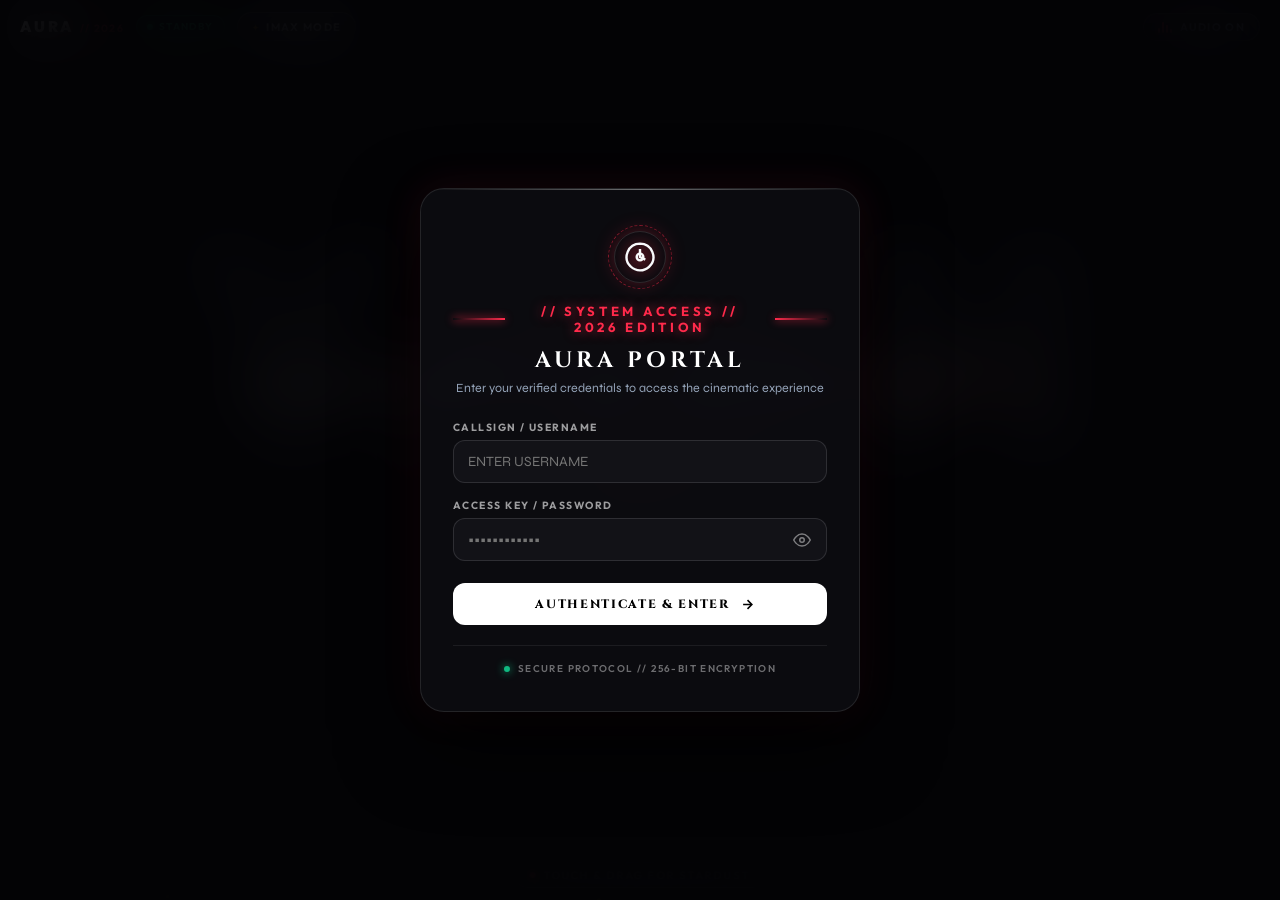
==== commit 6871be33: "fix(video): implement silent HTTP pre-buffering, direct range streaming, non-blocking laser glow, an" ====
--- a/templates/index.html
+++ b/templates/index.html
@@ -20,7 +20,7 @@
     <link rel="preconnect" href="https://fonts.googleapis.com">
     <link rel="preconnect" href="https://fonts.gstatic.com" crossorigin>
     <link href="https://fonts.googleapis.com/css2?family=Cinzel+Decorative:wght@700;900&family=Cinzel:wght@600;700;800;900&family=Montserrat:wght@300;400;500;600;700;800;900&family=Outfit:wght@600;700;800;900&family=Space+Grotesk:wght@400;500;600;700&family=Syncopate:wght@400;700&family=Syne:wght@700;800&display=swap" rel="stylesheet">
-    <link rel="stylesheet" href="/static/css/style.css?v=4.8">
+    <link rel="stylesheet" href="/static/css/style.css?v=4.9">
 </head>
 <body class="theme-crimson">
     <!-- Theatrical Letterbox Matte Bars (Expands on IMAX Mode) -->
@@ -747,32 +747,21 @@
 
                 <!-- Video Container -->
                 <div class="media-pane-video" id="mediaPaneVideo" style="display: none;">
-                    <!-- Full Video Pre-buffering Progress Overlay -->
-                    <div class="video-preload-overlay" id="videoPreloadOverlay" style="display: none;">
-                        <div class="video-preload-card">
-                            <div class="preload-spinner-ring"></div>
-                            <div class="preload-status-title">PRE-LOADING VIDEO MEMORY</div>
-                            <div class="preload-progress-track">
-                                <div class="preload-progress-fill" id="videoPreloadBar" style="width: 0%;"></div>
-                            </div>
-                            <div class="preload-stats-row">
-                                <span id="videoPreloadPct">0%</span>
-                                <span id="videoPreloadBytes">Buffering 100% into memory for zero loading...</span>
-                            </div>
-                            <button type="button" class="btn-preload-skip" id="videoSkipPreloadBtn">PLAY NOW (STREAMING) ⚡</button>
-                        </div>
-                    </div>
-
-                    <!-- Tap To Play Overlay (Shown if unmuted autoplay is blocked by browser) -->
-                    <button type="button" class="video-tap-to-play" id="videoTapToPlay" style="display: none;">
-                        <div class="play-glow-circle">
-                            <span class="play-triangle">▶</span>
-                        </div>
-                        <span class="play-label">CLICK TO PLAY WITH SOUND</span>
+                    <!-- Laser Buffering Indicator (Non-blocking, pointer-events: none) -->
+                    <div class="video-loading-glow" id="videoLoadingGlow" style="display: none;">
+                        <div class="spinner-laser-ring"></div>
+                        <span class="loading-label">BUFFERING VIDEO...</span>
+                    </div>
+
+                    <!-- Glowing Tap-To-Play Button (Appears if unmuted autoplay is blocked by browser) -->
+                    <button type="button" class="video-play-overlay-btn" id="videoPlayOverlayBtn" style="display: none;">
+                        <div class="play-pulse-circle">
+                            <span class="play-icon-triangle">▶</span>
+                        </div>
+                        <span class="play-overlay-text">CLICK TO PLAY WITH SOUND</span>
                     </button>
 
                     <video id="lightboxVideo" controls playsinline webkit-playsinline preload="auto">
-                        <source id="lightboxVideoSrc" src="" type="video/mp4">
                         Your browser does not support the video tag.
                     </video>
                 </div>
@@ -1042,7 +1031,7 @@
         <span class="toast-msg" id="toastMsg">Operation completed</span>
     </div>
 
-    <script src="/static/js/app.js?v=4.8"></script>
+    <script src="/static/js/app.js?v=4.9"></script>
 </body>
 </html>
 
--- a/static/css/style.css
+++ b/static/css/style.css
@@ -2351,115 +2351,8 @@
     background: #000000;
 }
 
-/* Video Pre-load Full Buffer Overlay */
-.video-preload-overlay {
-    position: absolute;
-    inset: 0;
-    display: none;
-    flex-direction: column;
-    align-items: center;
-    justify-content: center;
-    background: rgba(8, 8, 12, 0.94);
-    backdrop-filter: blur(16px);
-    -webkit-backdrop-filter: blur(16px);
-    border-radius: 12px;
-    z-index: 25;
-    padding: 24px;
-    transition: opacity 0.3s ease;
-}
-
-.video-preload-card {
-    width: 100%;
-    max-width: 420px;
-    display: flex;
-    flex-direction: column;
-    align-items: center;
-    gap: 14px;
-    text-align: center;
-}
-
-.preload-spinner-ring {
-    width: 52px;
-    height: 52px;
-    border: 3px solid rgba(255, 255, 255, 0.1);
-    border-top-color: var(--accent-color);
-    border-right-color: #ffffff;
-    border-radius: 50%;
-    animation: videoSpin 0.8s linear infinite;
-    box-shadow: 0 0 30px var(--accent-glow);
-}
-
-@keyframes videoSpin {
-    from { transform: rotate(0deg); }
-    to { transform: rotate(360deg); }
-}
-
-.preload-status-title {
-    font-family: var(--font-tech);
-    font-size: 0.82rem;
-    font-weight: 800;
-    letter-spacing: 0.18em;
-    color: #ffffff;
-    text-shadow: 0 0 14px var(--accent-glow);
-    text-transform: uppercase;
-}
-
-.preload-progress-track {
-    width: 100%;
-    height: 6px;
-    background: rgba(255, 255, 255, 0.08);
-    border-radius: 9999px;
-    overflow: hidden;
-    position: relative;
-    box-shadow: inset 0 1px 3px rgba(0, 0, 0, 0.8);
-}
-
-.preload-progress-fill {
-    height: 100%;
-    background: linear-gradient(90deg, var(--accent-color), #ffffff);
-    border-radius: 9999px;
-    transition: width 0.15s ease-out;
-    box-shadow: 0 0 12px var(--accent-color);
-}
-
-.preload-stats-row {
-    width: 100%;
-    display: flex;
-    justify-content: space-between;
-    align-items: center;
-    font-family: var(--font-tech);
-    font-size: 0.72rem;
-    color: var(--text-secondary);
-    letter-spacing: 0.08em;
-}
-
-#videoPreloadPct {
-    color: var(--accent-color);
-    font-weight: 800;
-}
-
-.btn-preload-skip {
-    background: transparent;
-    border: 1px solid rgba(255, 255, 255, 0.15);
-    color: var(--text-muted);
-    font-family: var(--font-tech);
-    font-size: 0.68rem;
-    letter-spacing: 0.12em;
-    padding: 6px 14px;
-    border-radius: 9999px;
-    cursor: pointer;
-    transition: all 0.2s ease;
-    margin-top: 6px;
-}
-
-.btn-preload-skip:hover {
-    color: #ffffff;
-    border-color: var(--accent-color);
-    box-shadow: 0 0 12px var(--accent-soft);
-}
-
-/* Tap To Play Overlay (Shown if browser blocks unmuted autoplay) */
-.video-tap-to-play {
+/* Video Laser Buffering Indicator (Non-blocking: pointer-events: none) */
+.video-loading-glow {
     position: absolute;
     inset: 0;
     margin: auto;
@@ -2470,45 +2363,99 @@
     align-items: center;
     justify-content: center;
     gap: 16px;
+    pointer-events: none;
+    z-index: 15;
     background: rgba(0, 0, 0, 0.45);
+    backdrop-filter: blur(4px);
+    -webkit-backdrop-filter: blur(4px);
+    border-radius: 12px;
+    transition: opacity 0.25s ease;
+}
+
+.spinner-laser-ring {
+    width: 60px;
+    height: 60px;
+    border: 3px solid rgba(255, 255, 255, 0.12);
+    border-top-color: var(--accent-color);
+    border-right-color: #ffffff;
+    border-radius: 50%;
+    animation: videoSpinRing 0.8s cubic-bezier(0.5, 0, 0.5, 1) infinite;
+    box-shadow: 0 0 25px var(--accent-glow), inset 0 0 15px var(--accent-soft);
+}
+
+@keyframes videoSpinRing {
+    0% { transform: rotate(0deg); }
+    100% { transform: rotate(360deg); }
+}
+
+.video-loading-glow .loading-label {
+    font-family: var(--font-tech);
+    font-size: 0.76rem;
+    font-weight: 800;
+    letter-spacing: 0.2em;
+    color: #ffffff;
+    text-shadow: 0 0 12px var(--accent-glow);
+    text-transform: uppercase;
+}
+
+/* Tap To Play Overlay (Appears if unmuted autoplay is blocked by browser policy) */
+.video-play-overlay-btn {
+    position: absolute;
+    inset: 0;
+    margin: auto;
+    width: 100%;
+    height: 100%;
+    display: none;
+    flex-direction: column;
+    align-items: center;
+    justify-content: center;
+    gap: 16px;
+    background: rgba(0, 0, 0, 0.55);
     border: none;
     border-radius: 12px;
     z-index: 20;
     cursor: pointer;
-    backdrop-filter: blur(4px);
-    -webkit-backdrop-filter: blur(4px);
+    backdrop-filter: blur(5px);
+    -webkit-backdrop-filter: blur(5px);
     transition: background 0.2s ease, opacity 0.25s ease;
 }
 
-.video-tap-to-play:hover {
-    background: rgba(0, 0, 0, 0.3);
-}
-
-.play-glow-circle {
-    width: 72px;
-    height: 72px;
+.video-play-overlay-btn:hover {
+    background: rgba(0, 0, 0, 0.35);
+}
+
+.play-pulse-circle {
+    width: 76px;
+    height: 76px;
     border-radius: 50%;
     background: linear-gradient(135deg, var(--accent-color), #ffffff);
     display: flex;
     align-items: center;
     justify-content: center;
-    box-shadow: 0 0 35px var(--accent-glow), 0 0 70px var(--accent-soft);
+    box-shadow: 0 0 40px var(--accent-glow), 0 0 80px var(--accent-soft);
     transition: transform 0.25s cubic-bezier(0.16, 1, 0.3, 1);
-}
-
-.video-tap-to-play:hover .play-glow-circle {
-    transform: scale(1.12);
-}
-
-.play-triangle {
-    font-size: 1.8rem;
+    animation: playBtnPulse 2s ease-in-out infinite;
+}
+
+@keyframes playBtnPulse {
+    0%, 100% { transform: scale(1); box-shadow: 0 0 35px var(--accent-glow); }
+    50% { transform: scale(1.06); box-shadow: 0 0 60px var(--accent-glow), 0 0 100px var(--accent-soft); }
+}
+
+.video-play-overlay-btn:hover .play-pulse-circle {
+    transform: scale(1.14);
+}
+
+.play-icon-triangle {
+    font-size: 2rem;
     color: #000000;
-    margin-left: 4px;
-}
-
-.play-label {
-    font-family: var(--font-tech);
-    font-size: 0.78rem;
+    margin-left: 5px;
+    line-height: 1;
+}
+
+.play-overlay-text {
+    font-family: var(--font-tech);
+    font-size: 0.8rem;
     font-weight: 800;
     letter-spacing: 0.18em;
     color: #ffffff;
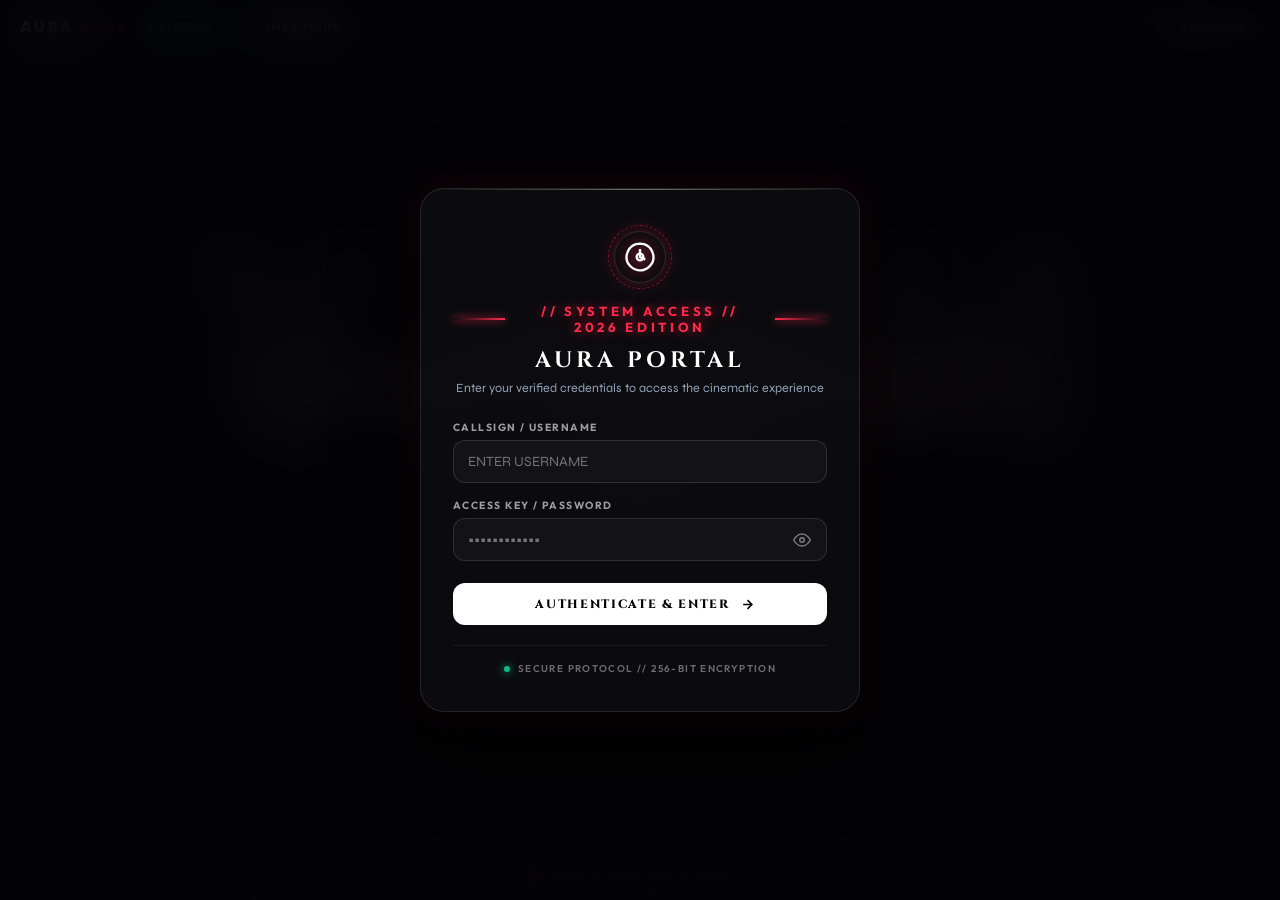
==== commit fd320e8e: "fix(video): implement RFC 7233 byte-range streaming proxy, strict MIME validation, storage_path pers" ====
--- a/templates/index.html
+++ b/templates/index.html
@@ -20,7 +20,7 @@
     <link rel="preconnect" href="https://fonts.googleapis.com">
     <link rel="preconnect" href="https://fonts.gstatic.com" crossorigin>
     <link href="https://fonts.googleapis.com/css2?family=Cinzel+Decorative:wght@700;900&family=Cinzel:wght@600;700;800;900&family=Montserrat:wght@300;400;500;600;700;800;900&family=Outfit:wght@600;700;800;900&family=Space+Grotesk:wght@400;500;600;700&family=Syncopate:wght@400;700&family=Syne:wght@700;800&display=swap" rel="stylesheet">
-    <link rel="stylesheet" href="/static/css/style.css?v=4.9">
+    <link rel="stylesheet" href="/static/css/style.css?v=5.0">
 </head>
 <body class="theme-crimson">
     <!-- Theatrical Letterbox Matte Bars (Expands on IMAX Mode) -->
@@ -519,7 +519,9 @@
                             <div class="editor-media-preview-wrap" id="editorMediaPreviewWrap" style="display: none;">
                                 <div class="editor-preview-frame">
                                     <img id="editorImagePreview" src="" alt="Photo Preview" style="display: none;">
-                                    <video id="editorVideoPreview" controls playsinline preload="metadata" style="display: none;"></video>
+                                    <video id="editorVideoPreview" controls playsinline preload="metadata" style="display: none;">
+                                        <source id="editorVideoPreviewSource" src="" type="video/mp4">
+                                    </video>
                                     <div class="editor-audio-preview" id="editorAudioPreviewBox" style="display: none;">
                                         <span class="audio-note-icon">♫</span>
                                         <audio id="editorAudioPreview" controls preload="metadata"></audio>
@@ -761,8 +763,9 @@
                         <span class="play-overlay-text">CLICK TO PLAY WITH SOUND</span>
                     </button>
 
-                    <video id="lightboxVideo" controls playsinline webkit-playsinline preload="auto">
-                        Your browser does not support the video tag.
+                    <video id="lightboxVideo" controls playsinline webkit-playsinline preload="metadata">
+                        <source id="lightboxVideoSource" src="" type="video/mp4">
+                        Your browser does not support HTML5 video.
                     </video>
                 </div>
 
@@ -1031,7 +1034,7 @@
         <span class="toast-msg" id="toastMsg">Operation completed</span>
     </div>
 
-    <script src="/static/js/app.js?v=4.9"></script>
+    <script src="/static/js/app.js?v=5.0"></script>
 </body>
 </html>
 
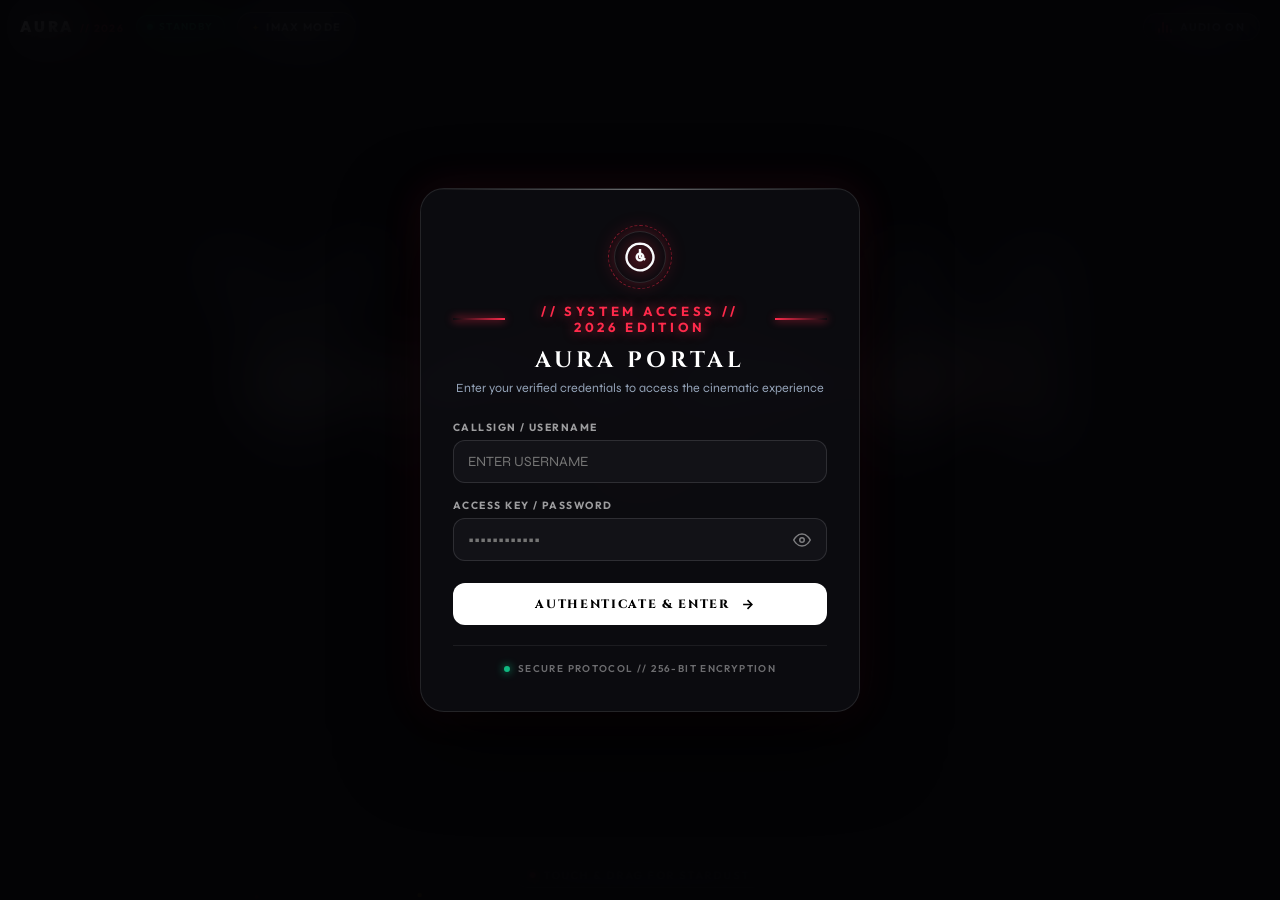
==== commit 8a825fd9: "fix(playback): eliminate aggressive background prebuffering stall, clean video DOM binding, and impl" ====
--- a/templates/index.html
+++ b/templates/index.html
@@ -519,9 +519,7 @@
                             <div class="editor-media-preview-wrap" id="editorMediaPreviewWrap" style="display: none;">
                                 <div class="editor-preview-frame">
                                     <img id="editorImagePreview" src="" alt="Photo Preview" style="display: none;">
-                                    <video id="editorVideoPreview" controls playsinline preload="metadata" style="display: none;">
-                                        <source id="editorVideoPreviewSource" src="" type="video/mp4">
-                                    </video>
+                                    <video id="editorVideoPreview" controls playsinline preload="metadata" style="display: none;"></video>
                                     <div class="editor-audio-preview" id="editorAudioPreviewBox" style="display: none;">
                                         <span class="audio-note-icon">♫</span>
                                         <audio id="editorAudioPreview" controls preload="metadata"></audio>
@@ -764,7 +762,6 @@
                     </button>
 
                     <video id="lightboxVideo" controls playsinline webkit-playsinline preload="metadata">
-                        <source id="lightboxVideoSource" src="" type="video/mp4">
                         Your browser does not support HTML5 video.
                     </video>
                 </div>
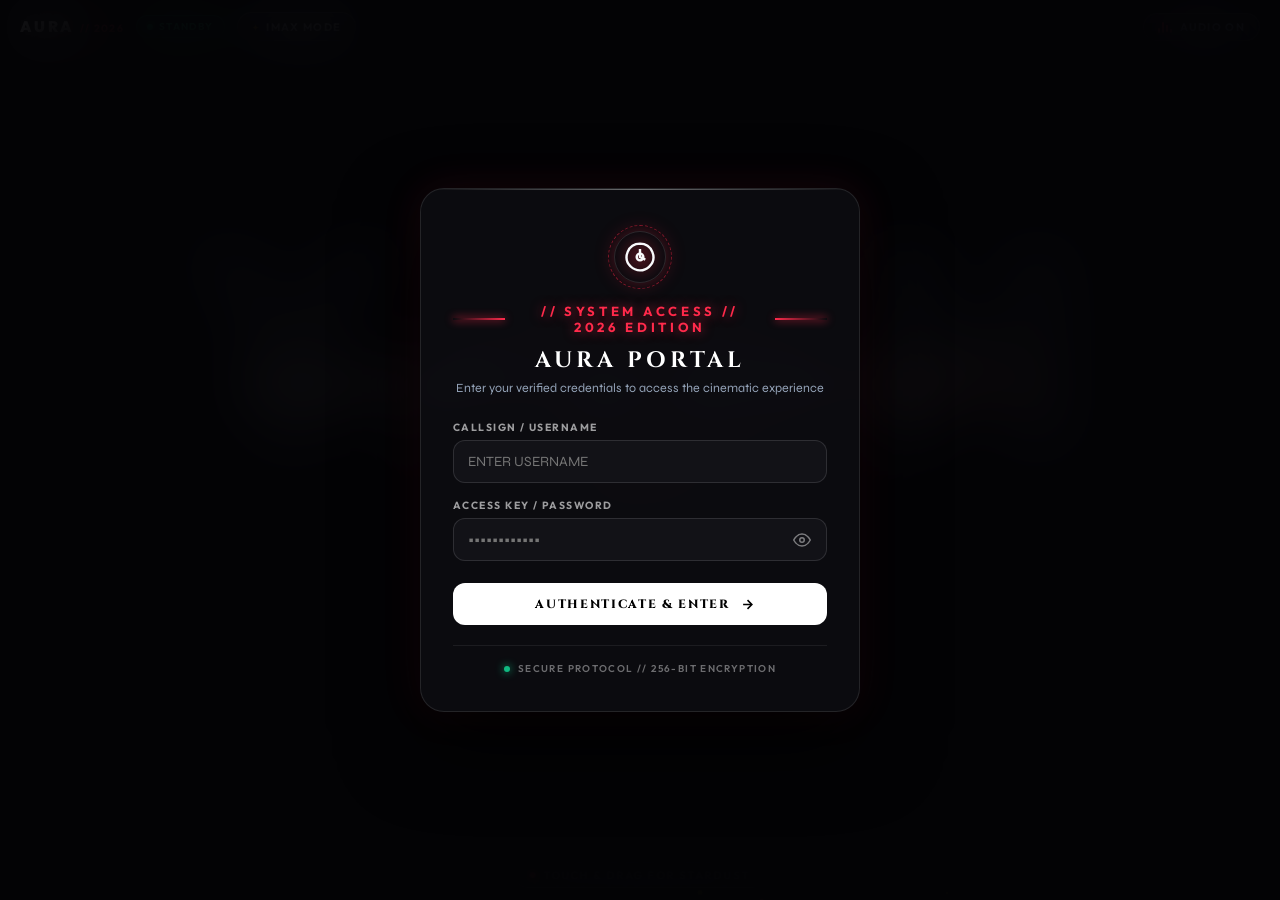
==== commit 3bd610ad: "fix(video): enforce preload=metadata, playsinline, controls attributes and direct Supabase CDN strea" ====
--- a/templates/index.html
+++ b/templates/index.html
@@ -761,7 +761,7 @@
                         <span class="play-overlay-text">CLICK TO PLAY WITH SOUND</span>
                     </button>
 
-                    <video id="lightboxVideo" controls playsinline webkit-playsinline preload="metadata">
+                    <video id="lightboxVideo" preload="metadata" playsinline controls webkit-playsinline>
                         Your browser does not support HTML5 video.
                     </video>
                 </div>
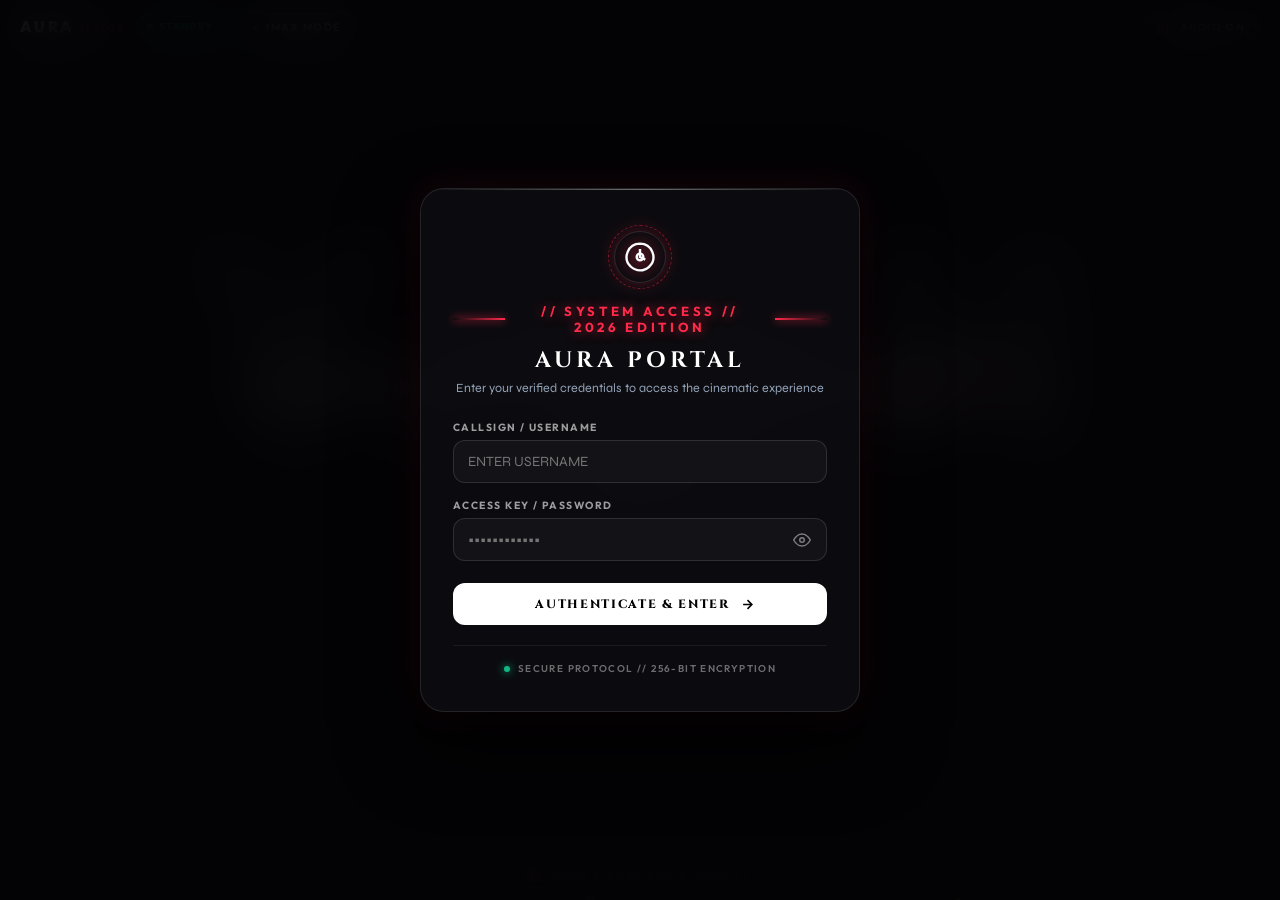
==== commit 8b5e026d: "Revert "fix(video): enforce preload=metadata, playsinline, controls attributes and direct Supabase C" ====
--- a/templates/index.html
+++ b/templates/index.html
@@ -761,7 +761,7 @@
                         <span class="play-overlay-text">CLICK TO PLAY WITH SOUND</span>
                     </button>
 
-                    <video id="lightboxVideo" preload="metadata" playsinline controls webkit-playsinline>
+                    <video id="lightboxVideo" controls playsinline webkit-playsinline preload="metadata">
                         Your browser does not support HTML5 video.
                     </video>
                 </div>
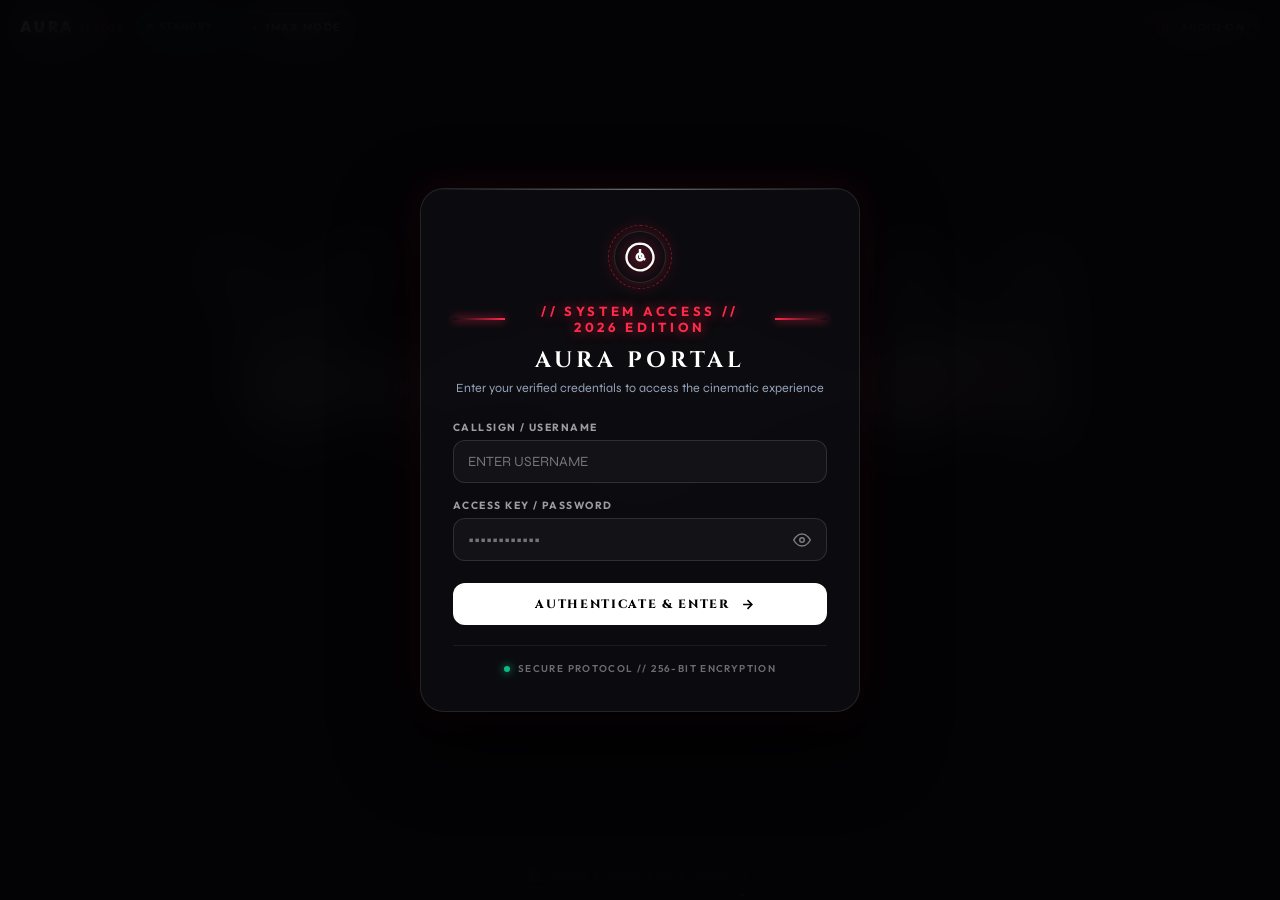
==== commit da2c50fe: "revert: restore Happy Birthday website and revert video playback settings to commit 4fa8e80" ====
--- a/templates/index.html
+++ b/templates/index.html
@@ -20,7 +20,7 @@
     <link rel="preconnect" href="https://fonts.googleapis.com">
     <link rel="preconnect" href="https://fonts.gstatic.com" crossorigin>
     <link href="https://fonts.googleapis.com/css2?family=Cinzel+Decorative:wght@700;900&family=Cinzel:wght@600;700;800;900&family=Montserrat:wght@300;400;500;600;700;800;900&family=Outfit:wght@600;700;800;900&family=Space+Grotesk:wght@400;500;600;700&family=Syncopate:wght@400;700&family=Syne:wght@700;800&display=swap" rel="stylesheet">
-    <link rel="stylesheet" href="/static/css/style.css?v=5.0">
+    <link rel="stylesheet" href="/static/css/style.css?v=4.7">
 </head>
 <body class="theme-crimson">
     <!-- Theatrical Letterbox Matte Bars (Expands on IMAX Mode) -->
@@ -747,22 +747,13 @@
 
                 <!-- Video Container -->
                 <div class="media-pane-video" id="mediaPaneVideo" style="display: none;">
-                    <!-- Laser Buffering Indicator (Non-blocking, pointer-events: none) -->
-                    <div class="video-loading-glow" id="videoLoadingGlow" style="display: none;">
+                    <div class="video-buffer-spinner" id="videoBufferSpinner">
                         <div class="spinner-laser-ring"></div>
-                        <span class="loading-label">BUFFERING VIDEO...</span>
-                    </div>
-
-                    <!-- Glowing Tap-To-Play Button (Appears if unmuted autoplay is blocked by browser) -->
-                    <button type="button" class="video-play-overlay-btn" id="videoPlayOverlayBtn" style="display: none;">
-                        <div class="play-pulse-circle">
-                            <span class="play-icon-triangle">▶</span>
-                        </div>
-                        <span class="play-overlay-text">CLICK TO PLAY WITH SOUND</span>
-                    </button>
-
-                    <video id="lightboxVideo" controls playsinline webkit-playsinline preload="metadata">
-                        Your browser does not support HTML5 video.
+                        <span class="buffer-text">OPTIMIZING &amp; STREAMING VIDEO...</span>
+                    </div>
+                    <video id="lightboxVideo" controls playsinline webkit-playsinline preload="auto">
+                        <source id="lightboxVideoSrc" src="" type="video/mp4">
+                        Your browser does not support the video tag.
                     </video>
                 </div>
 
@@ -1031,7 +1022,7 @@
         <span class="toast-msg" id="toastMsg">Operation completed</span>
     </div>
 
-    <script src="/static/js/app.js?v=5.0"></script>
+    <script src="/static/js/app.js?v=4.7"></script>
 </body>
 </html>
 
--- a/static/css/style.css
+++ b/static/css/style.css
@@ -2351,115 +2351,48 @@
     background: #000000;
 }
 
-/* Video Laser Buffering Indicator (Non-blocking: pointer-events: none) */
-.video-loading-glow {
+/* Video Buffering Overlay Spinner */
+.video-buffer-spinner {
     position: absolute;
     inset: 0;
-    margin: auto;
-    width: 100%;
-    height: 100%;
     display: none;
     flex-direction: column;
     align-items: center;
     justify-content: center;
-    gap: 16px;
+    gap: 14px;
+    background: rgba(0, 0, 0, 0.72);
+    backdrop-filter: blur(8px);
+    -webkit-backdrop-filter: blur(8px);
+    border-radius: 12px;
+    z-index: 10;
     pointer-events: none;
-    z-index: 15;
-    background: rgba(0, 0, 0, 0.45);
-    backdrop-filter: blur(4px);
-    -webkit-backdrop-filter: blur(4px);
-    border-radius: 12px;
-    transition: opacity 0.25s ease;
+    transition: opacity 0.3s ease;
 }
 
 .spinner-laser-ring {
-    width: 60px;
-    height: 60px;
+    width: 48px;
+    height: 48px;
     border: 3px solid rgba(255, 255, 255, 0.12);
     border-top-color: var(--accent-color);
     border-right-color: #ffffff;
     border-radius: 50%;
-    animation: videoSpinRing 0.8s cubic-bezier(0.5, 0, 0.5, 1) infinite;
-    box-shadow: 0 0 25px var(--accent-glow), inset 0 0 15px var(--accent-soft);
-}
-
-@keyframes videoSpinRing {
-    0% { transform: rotate(0deg); }
-    100% { transform: rotate(360deg); }
-}
-
-.video-loading-glow .loading-label {
-    font-family: var(--font-tech);
-    font-size: 0.76rem;
-    font-weight: 800;
-    letter-spacing: 0.2em;
+    animation: videoSpin 0.75s linear infinite;
+    box-shadow: 0 0 25px var(--accent-glow);
+}
+
+@keyframes videoSpin {
+    from { transform: rotate(0deg); }
+    to { transform: rotate(360deg); }
+}
+
+.buffer-text {
+    font-family: var(--font-tech);
+    font-size: 0.74rem;
+    font-weight: 700;
+    letter-spacing: 0.16em;
     color: #ffffff;
     text-shadow: 0 0 12px var(--accent-glow);
     text-transform: uppercase;
-}
-
-/* Tap To Play Overlay (Appears if unmuted autoplay is blocked by browser policy) */
-.video-play-overlay-btn {
-    position: absolute;
-    inset: 0;
-    margin: auto;
-    width: 100%;
-    height: 100%;
-    display: none;
-    flex-direction: column;
-    align-items: center;
-    justify-content: center;
-    gap: 16px;
-    background: rgba(0, 0, 0, 0.55);
-    border: none;
-    border-radius: 12px;
-    z-index: 20;
-    cursor: pointer;
-    backdrop-filter: blur(5px);
-    -webkit-backdrop-filter: blur(5px);
-    transition: background 0.2s ease, opacity 0.25s ease;
-}
-
-.video-play-overlay-btn:hover {
-    background: rgba(0, 0, 0, 0.35);
-}
-
-.play-pulse-circle {
-    width: 76px;
-    height: 76px;
-    border-radius: 50%;
-    background: linear-gradient(135deg, var(--accent-color), #ffffff);
-    display: flex;
-    align-items: center;
-    justify-content: center;
-    box-shadow: 0 0 40px var(--accent-glow), 0 0 80px var(--accent-soft);
-    transition: transform 0.25s cubic-bezier(0.16, 1, 0.3, 1);
-    animation: playBtnPulse 2s ease-in-out infinite;
-}
-
-@keyframes playBtnPulse {
-    0%, 100% { transform: scale(1); box-shadow: 0 0 35px var(--accent-glow); }
-    50% { transform: scale(1.06); box-shadow: 0 0 60px var(--accent-glow), 0 0 100px var(--accent-soft); }
-}
-
-.video-play-overlay-btn:hover .play-pulse-circle {
-    transform: scale(1.14);
-}
-
-.play-icon-triangle {
-    font-size: 2rem;
-    color: #000000;
-    margin-left: 5px;
-    line-height: 1;
-}
-
-.play-overlay-text {
-    font-family: var(--font-tech);
-    font-size: 0.8rem;
-    font-weight: 800;
-    letter-spacing: 0.18em;
-    color: #ffffff;
-    text-shadow: 0 2px 10px rgba(0, 0, 0, 0.9), 0 0 15px var(--accent-glow);
 }
 
 .media-pane-audio {
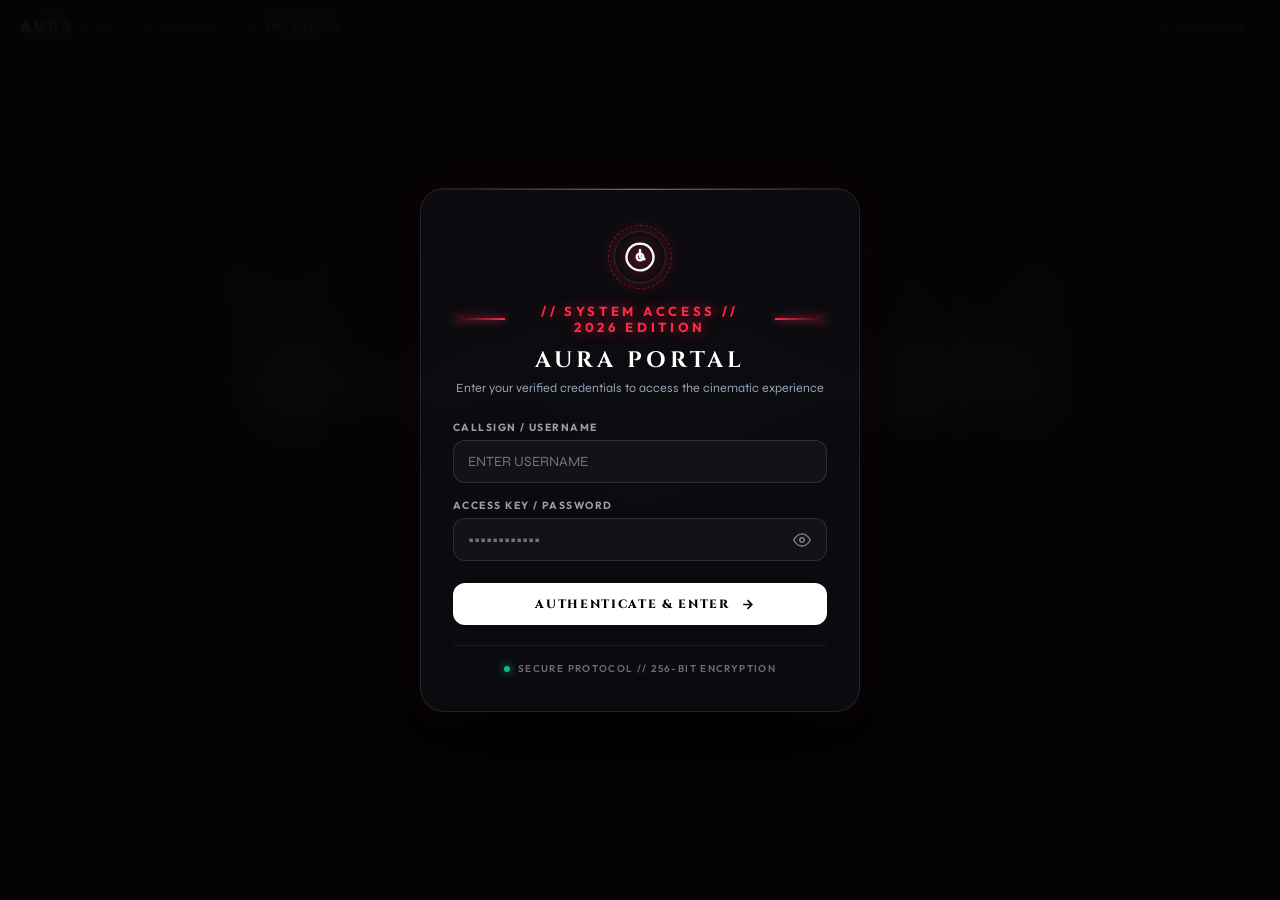
==== commit 5ed201b3: "fix(video): restore working video streaming engine, preload=metadata, and visible modal layout for d" ====
--- a/templates/index.html
+++ b/templates/index.html
@@ -20,7 +20,7 @@
     <link rel="preconnect" href="https://fonts.googleapis.com">
     <link rel="preconnect" href="https://fonts.gstatic.com" crossorigin>
     <link href="https://fonts.googleapis.com/css2?family=Cinzel+Decorative:wght@700;900&family=Cinzel:wght@600;700;800;900&family=Montserrat:wght@300;400;500;600;700;800;900&family=Outfit:wght@600;700;800;900&family=Space+Grotesk:wght@400;500;600;700&family=Syncopate:wght@400;700&family=Syne:wght@700;800&display=swap" rel="stylesheet">
-    <link rel="stylesheet" href="/static/css/style.css?v=4.7">
+    <link rel="stylesheet" href="/static/css/style.css?v=6.0">
 </head>
 <body class="theme-crimson">
     <!-- Theatrical Letterbox Matte Bars (Expands on IMAX Mode) -->
@@ -747,13 +747,30 @@
 
                 <!-- Video Container -->
                 <div class="media-pane-video" id="mediaPaneVideo" style="display: none;">
-                    <div class="video-buffer-spinner" id="videoBufferSpinner">
+                    <!-- Laser Buffering Indicator (Non-blocking, pointer-events: none) -->
+                    <div class="video-loading-glow" id="videoLoadingGlow" style="display: none;">
                         <div class="spinner-laser-ring"></div>
-                        <span class="buffer-text">OPTIMIZING &amp; STREAMING VIDEO...</span>
-                    </div>
-                    <video id="lightboxVideo" controls playsinline webkit-playsinline preload="auto">
-                        <source id="lightboxVideoSrc" src="" type="video/mp4">
-                        Your browser does not support the video tag.
+                        <span class="loading-label">BUFFERING VIDEO...</span>
+                    </div>
+
+                    <!-- Glowing Tap-To-Play Button (Appears if unmuted autoplay is blocked by browser) -->
+                    <button type="button" class="video-play-overlay-btn" id="videoPlayOverlayBtn" style="display: none;">
+                        <div class="play-pulse-circle">
+                            <span class="play-icon-triangle">▶</span>
+                        </div>
+                        <span class="play-overlay-text">CLICK TO PLAY WITH SOUND</span>
+                    </button>
+
+                    <!-- Video Playback Error & Failover Recovery Overlay -->
+                    <div class="video-error-overlay" id="videoErrorOverlay" style="display: none;">
+                        <span class="video-error-icon">⚠️</span>
+                        <div class="video-error-title">STREAM RECOVERY</div>
+                        <p class="video-error-msg" id="videoErrorMsg">Video buffering timed out. Click below to reconnect.</p>
+                        <button type="button" class="btn-video-retry" id="videoRetryBtn">↺ RECONNECT STREAM</button>
+                    </div>
+
+                    <video id="lightboxVideo" preload="metadata" playsinline controls webkit-playsinline>
+                        Your browser does not support HTML5 video.
                     </video>
                 </div>
 
@@ -1022,7 +1039,7 @@
         <span class="toast-msg" id="toastMsg">Operation completed</span>
     </div>
 
-    <script src="/static/js/app.js?v=4.7"></script>
+    <script src="/static/js/app.js?v=6.0"></script>
 </body>
 </html>
 
--- a/static/css/style.css
+++ b/static/css/style.css
@@ -2351,49 +2351,179 @@
     background: #000000;
 }
 
-/* Video Buffering Overlay Spinner */
-.video-buffer-spinner {
+/* Video Laser Buffering Indicator (Non-blocking: pointer-events: none) */
+.video-loading-glow {
     position: absolute;
     inset: 0;
+    margin: auto;
+    width: 100%;
+    height: 100%;
     display: none;
     flex-direction: column;
     align-items: center;
     justify-content: center;
     gap: 14px;
-    background: rgba(0, 0, 0, 0.72);
-    backdrop-filter: blur(8px);
-    -webkit-backdrop-filter: blur(8px);
+    pointer-events: none;
+    z-index: 15;
+    background: rgba(0, 0, 0, 0.25);
     border-radius: 12px;
-    z-index: 10;
-    pointer-events: none;
-    transition: opacity 0.3s ease;
+    transition: opacity 0.2s ease;
 }
 
 .spinner-laser-ring {
-    width: 48px;
-    height: 48px;
+    width: 60px;
+    height: 60px;
     border: 3px solid rgba(255, 255, 255, 0.12);
     border-top-color: var(--accent-color);
     border-right-color: #ffffff;
     border-radius: 50%;
-    animation: videoSpin 0.75s linear infinite;
-    box-shadow: 0 0 25px var(--accent-glow);
-}
-
-@keyframes videoSpin {
-    from { transform: rotate(0deg); }
-    to { transform: rotate(360deg); }
-}
-
-.buffer-text {
+    animation: videoSpinRing 0.8s cubic-bezier(0.5, 0, 0.5, 1) infinite;
+    box-shadow: 0 0 25px var(--accent-glow), inset 0 0 15px var(--accent-soft);
+}
+
+@keyframes videoSpinRing {
+    0% { transform: rotate(0deg); }
+    100% { transform: rotate(360deg); }
+}
+
+.video-loading-glow .loading-label {
+    font-family: var(--font-tech);
+    font-size: 0.76rem;
+    font-weight: 800;
+    letter-spacing: 0.2em;
+    color: #ffffff;
+    text-shadow: 0 0 12px var(--accent-glow);
+    text-transform: uppercase;
+}
+
+/* Tap To Play Overlay (Appears if unmuted autoplay is blocked by browser policy) */
+.video-play-overlay-btn {
+    position: absolute;
+    inset: 0;
+    margin: auto;
+    width: 100%;
+    height: 100%;
+    display: none;
+    flex-direction: column;
+    align-items: center;
+    justify-content: center;
+    gap: 16px;
+    background: rgba(0, 0, 0, 0.55);
+    border: none;
+    border-radius: 12px;
+    z-index: 20;
+    cursor: pointer;
+    backdrop-filter: blur(5px);
+    -webkit-backdrop-filter: blur(5px);
+    transition: background 0.2s ease, opacity 0.25s ease;
+}
+
+.video-play-overlay-btn:hover {
+    background: rgba(0, 0, 0, 0.35);
+}
+
+.play-pulse-circle {
+    width: 76px;
+    height: 76px;
+    border-radius: 50%;
+    background: linear-gradient(135deg, var(--accent-color), #ffffff);
+    display: flex;
+    align-items: center;
+    justify-content: center;
+    box-shadow: 0 0 40px var(--accent-glow), 0 0 80px var(--accent-soft);
+    transition: transform 0.25s cubic-bezier(0.16, 1, 0.3, 1);
+    animation: playBtnPulse 2s ease-in-out infinite;
+}
+
+@keyframes playBtnPulse {
+    0%, 100% { transform: scale(1); box-shadow: 0 0 35px var(--accent-glow); }
+    50% { transform: scale(1.06); box-shadow: 0 0 60px var(--accent-glow), 0 0 100px var(--accent-soft); }
+}
+
+.video-play-overlay-btn:hover .play-pulse-circle {
+    transform: scale(1.14);
+}
+
+.play-icon-triangle {
+    font-size: 2rem;
+    color: #000000;
+    margin-left: 5px;
+    line-height: 1;
+}
+
+.play-overlay-text {
+    font-family: var(--font-tech);
+    font-size: 0.8rem;
+    font-weight: 800;
+    letter-spacing: 0.18em;
+    color: #ffffff;
+    text-shadow: 0 2px 10px rgba(0, 0, 0, 0.9), 0 0 15px var(--accent-glow);
+}
+
+/* Video Error & Failover Recovery Overlay */
+.video-error-overlay {
+    position: absolute;
+    inset: 0;
+    margin: auto;
+    width: 100%;
+    height: 100%;
+    display: none;
+    flex-direction: column;
+    align-items: center;
+    justify-content: center;
+    gap: 12px;
+    background: rgba(10, 10, 14, 0.88);
+    backdrop-filter: blur(8px);
+    -webkit-backdrop-filter: blur(8px);
+    border-radius: 12px;
+    z-index: 25;
+    padding: 24px;
+    text-align: center;
+}
+
+.video-error-icon {
+    font-size: 2.2rem;
+}
+
+.video-error-title {
+    font-family: var(--font-tech);
+    font-size: 0.88rem;
+    font-weight: 800;
+    letter-spacing: 0.15em;
+    color: #ff2a4b;
+    text-transform: uppercase;
+}
+
+.video-error-msg {
+    font-family: var(--font-body);
+    font-size: 0.78rem;
+    color: #94a3b8;
+    max-width: 320px;
+    margin: 0;
+    line-height: 1.45;
+}
+
+.btn-video-retry {
+    margin-top: 6px;
+    padding: 8px 22px;
+    background: rgba(255, 42, 75, 0.15);
+    border: 1px solid var(--accent-color);
+    border-radius: 9999px;
+    color: #ffffff;
     font-family: var(--font-tech);
     font-size: 0.74rem;
     font-weight: 700;
-    letter-spacing: 0.16em;
-    color: #ffffff;
-    text-shadow: 0 0 12px var(--accent-glow);
-    text-transform: uppercase;
-}
+    letter-spacing: 0.12em;
+    cursor: pointer;
+    transition: all 0.25s ease;
+}
+
+.btn-video-retry:hover {
+    background: var(--accent-color);
+    box-shadow: 0 0 20px var(--accent-glow);
+    transform: translateY(-1px);
+}
+
 
 .media-pane-audio {
     padding: 30px 20px;
